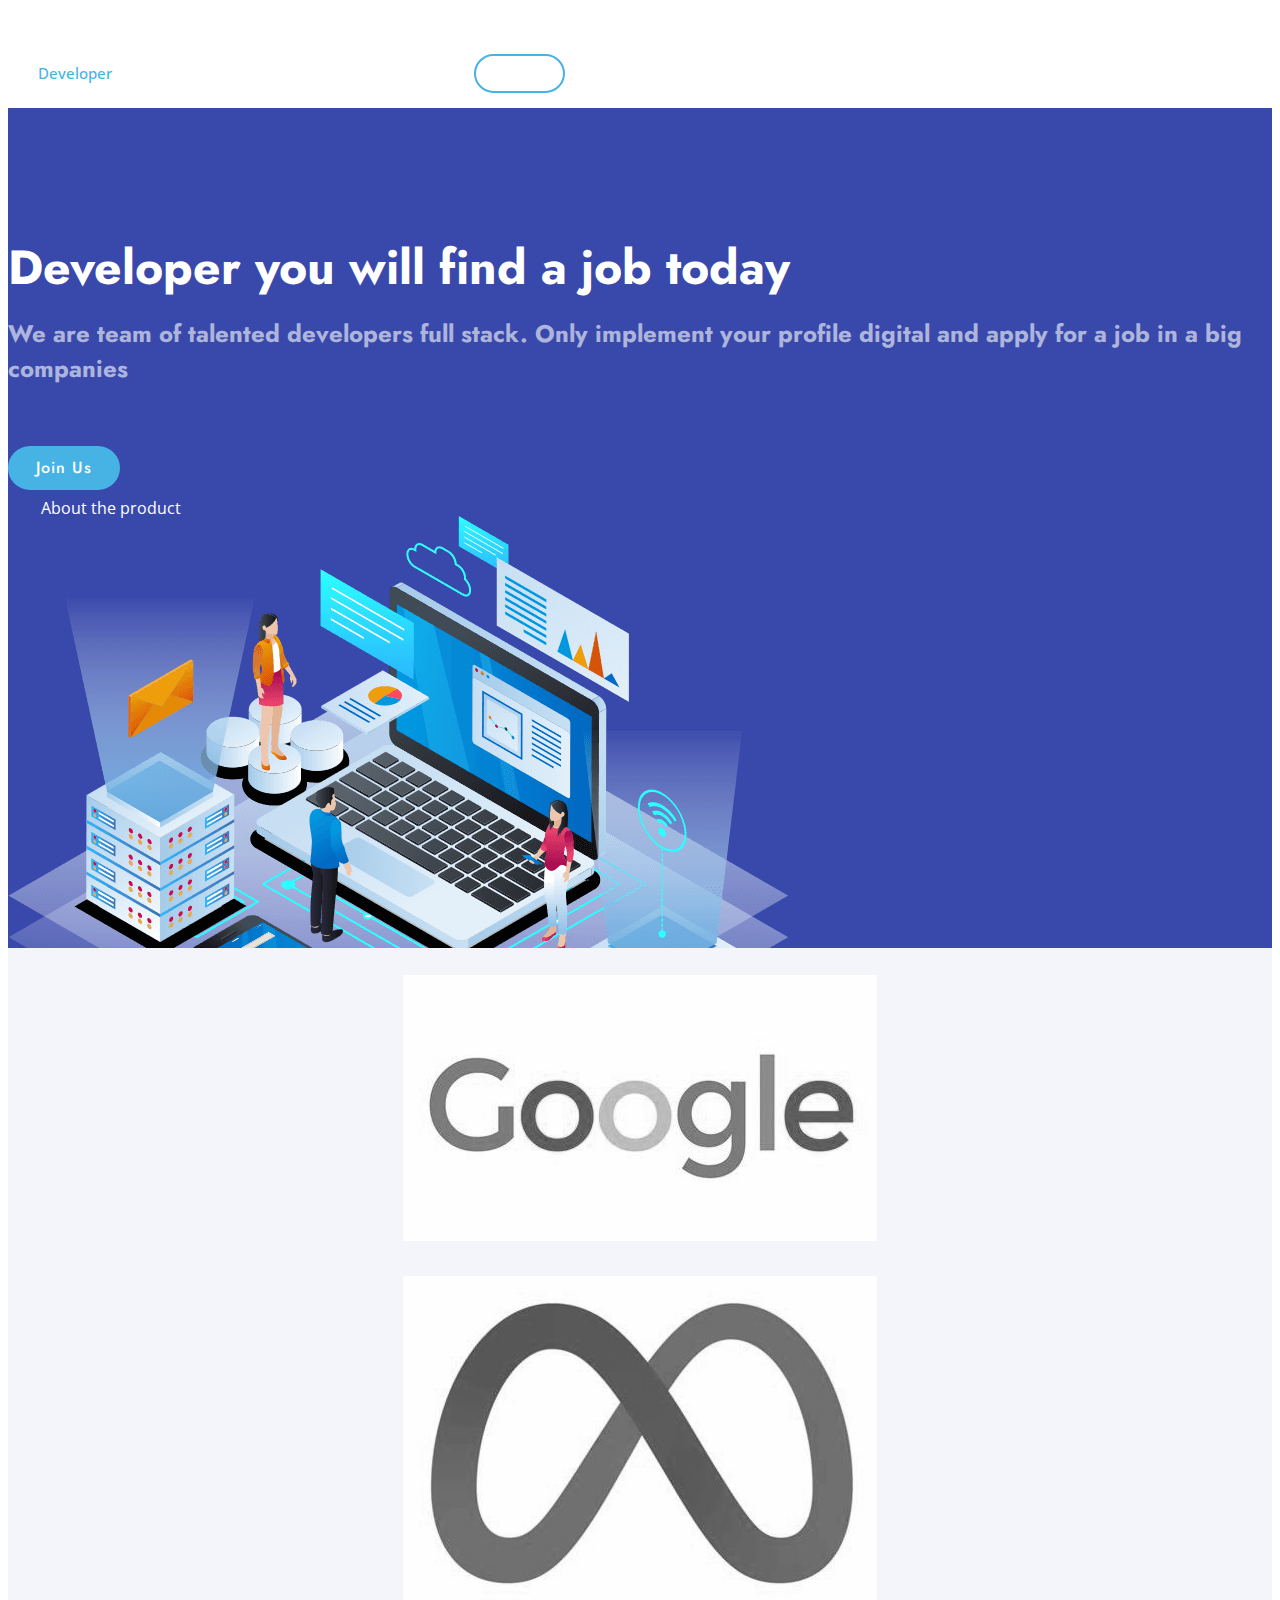
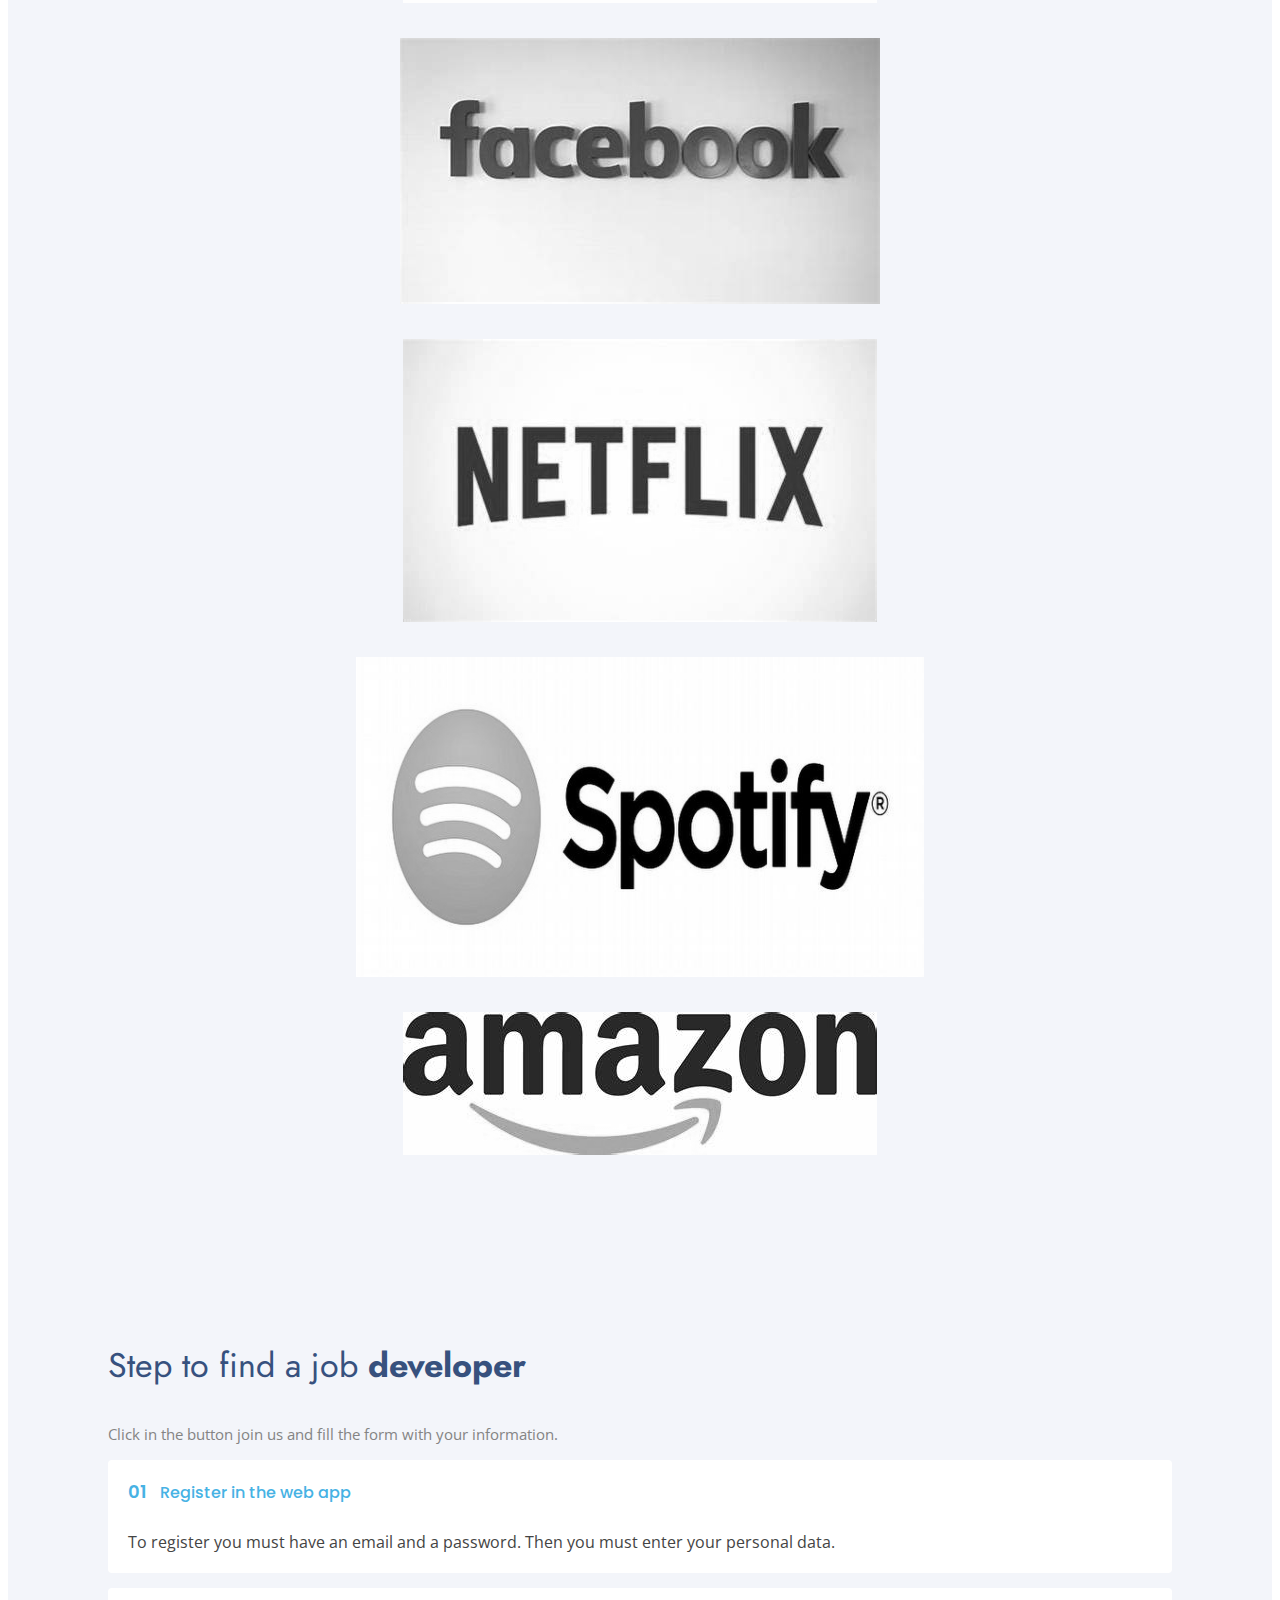
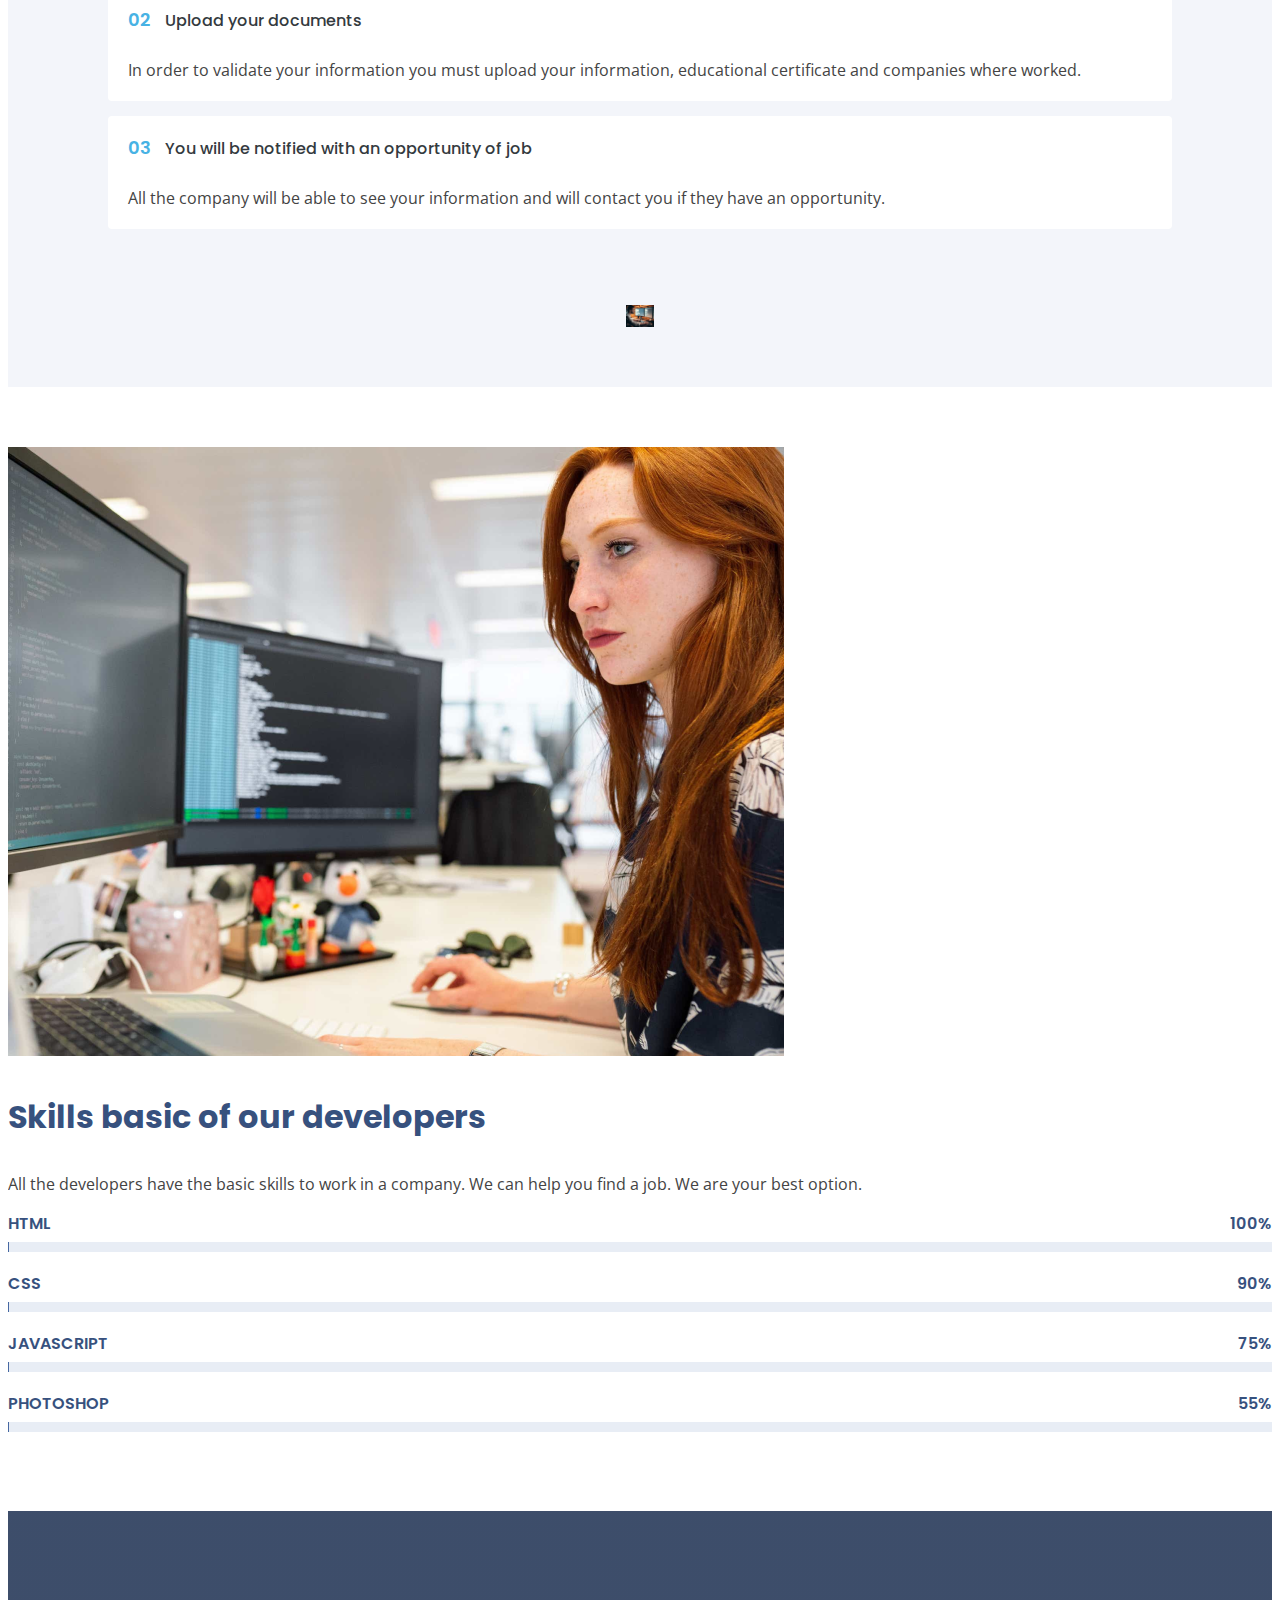
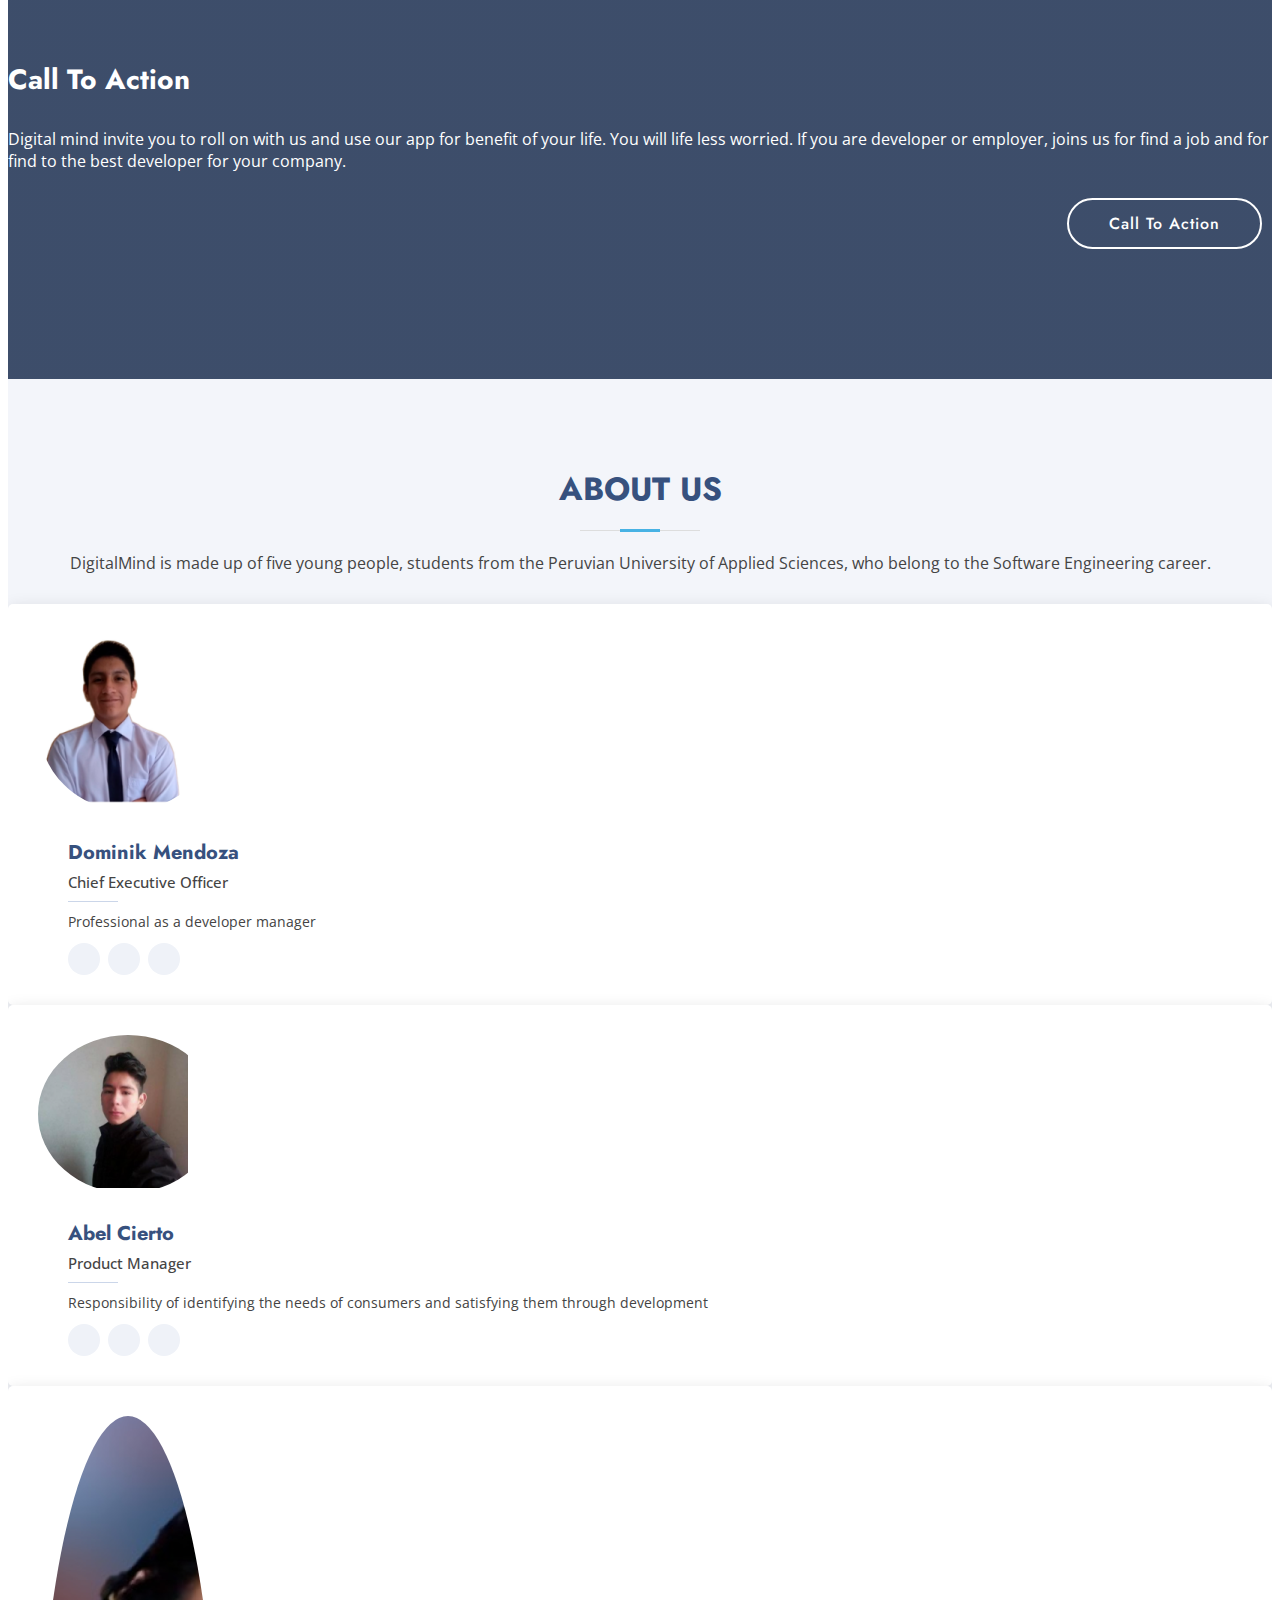
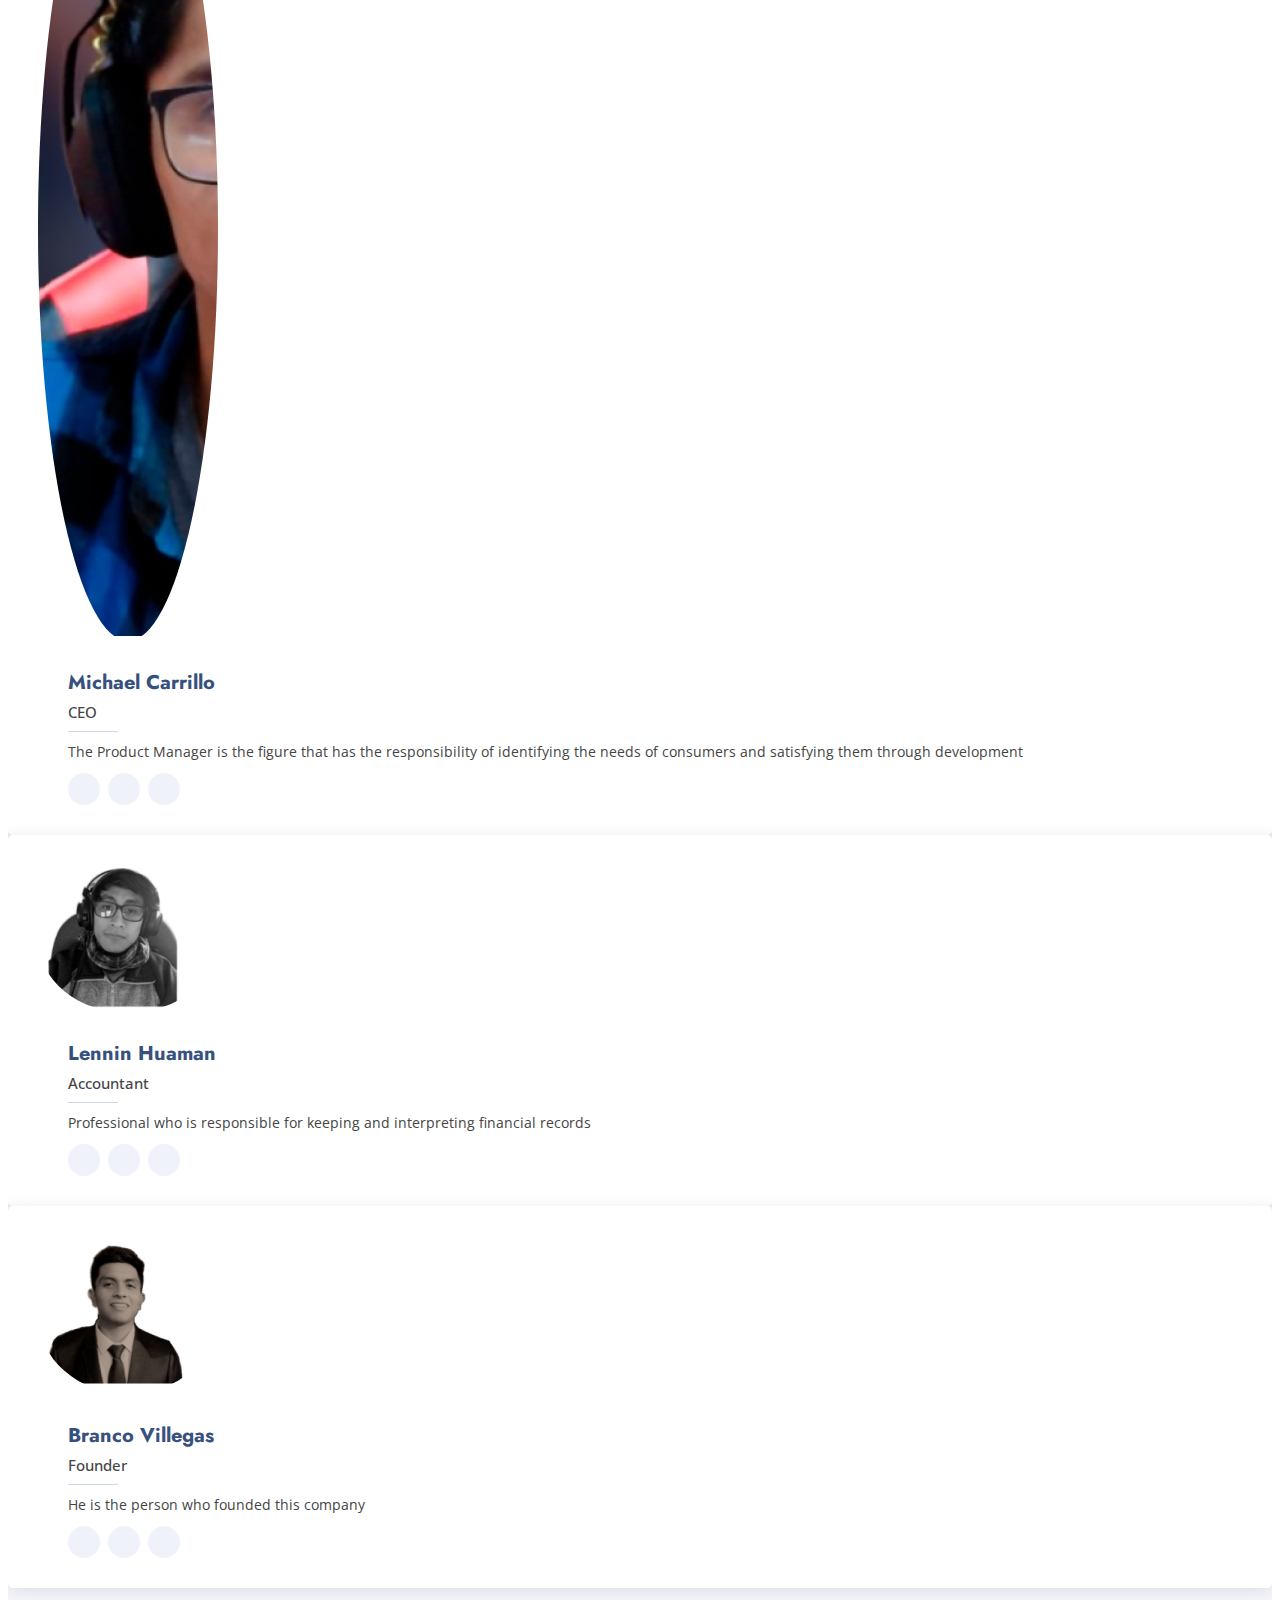
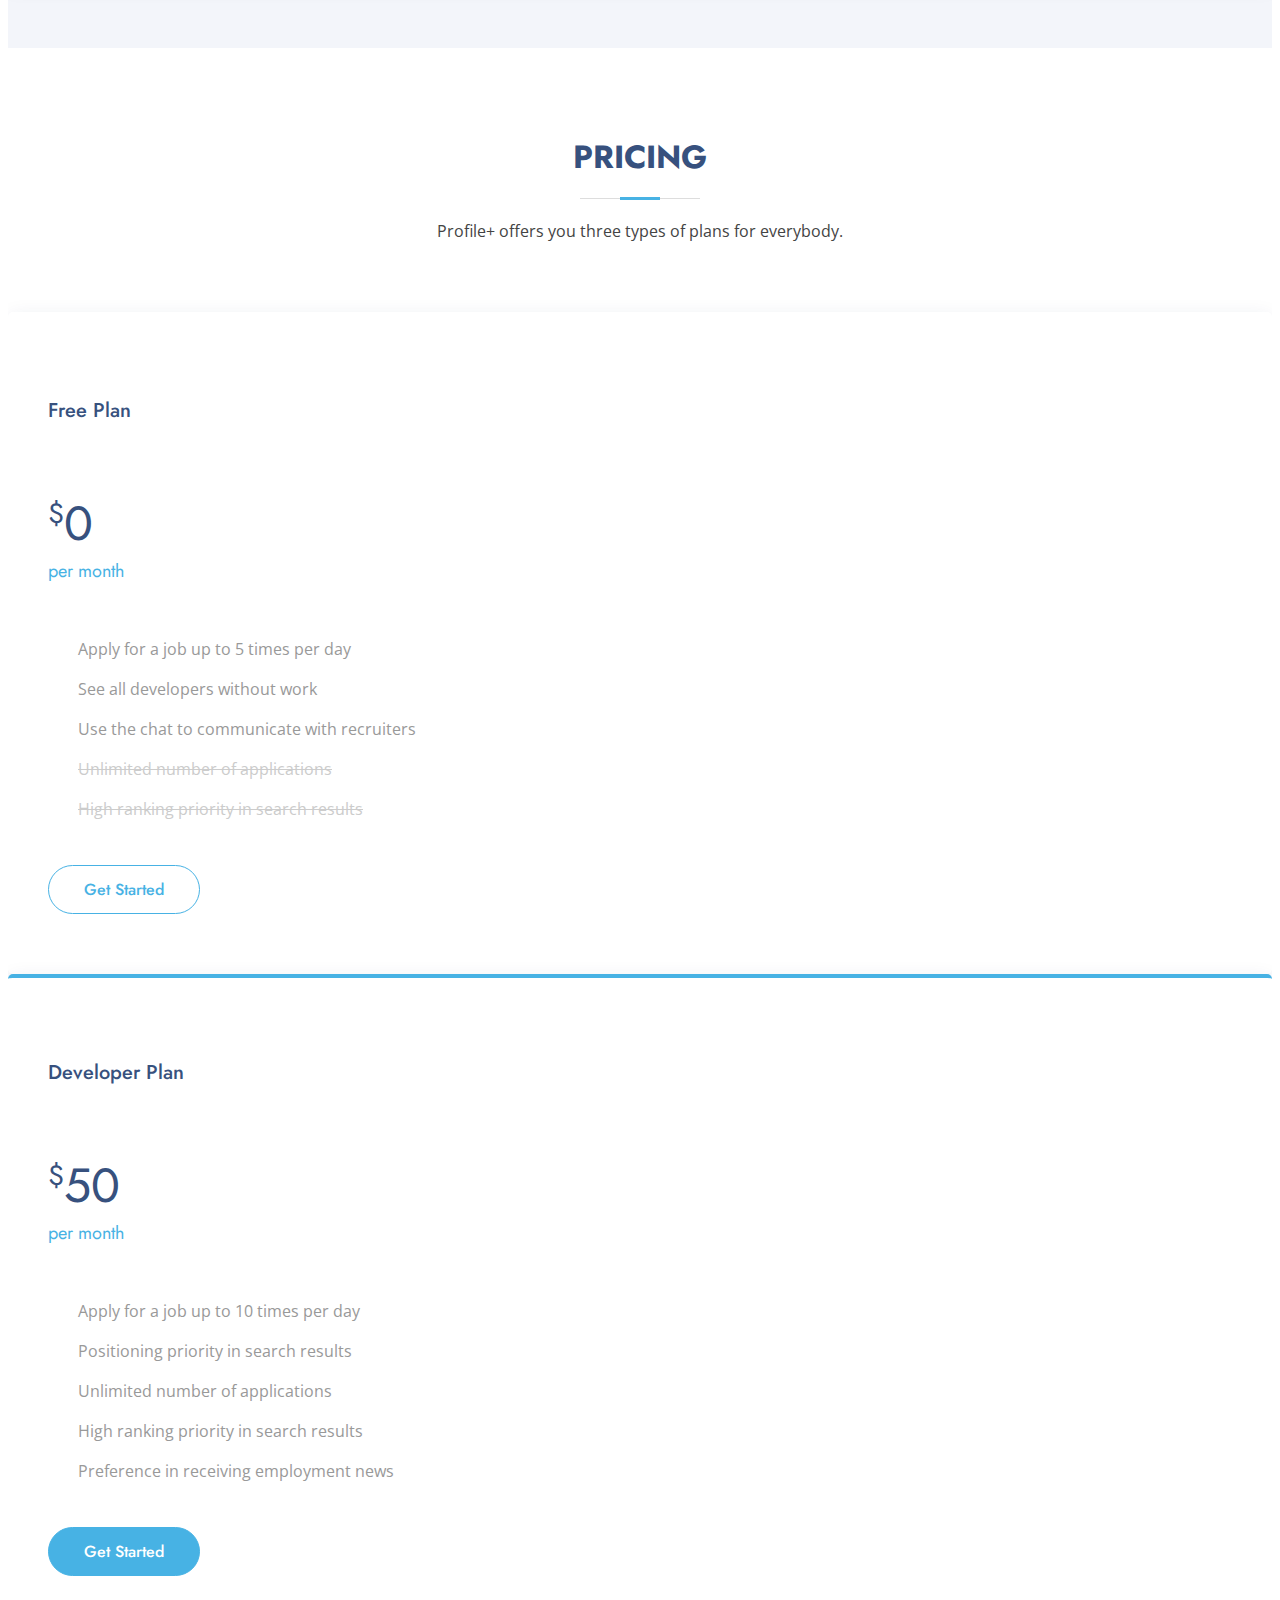
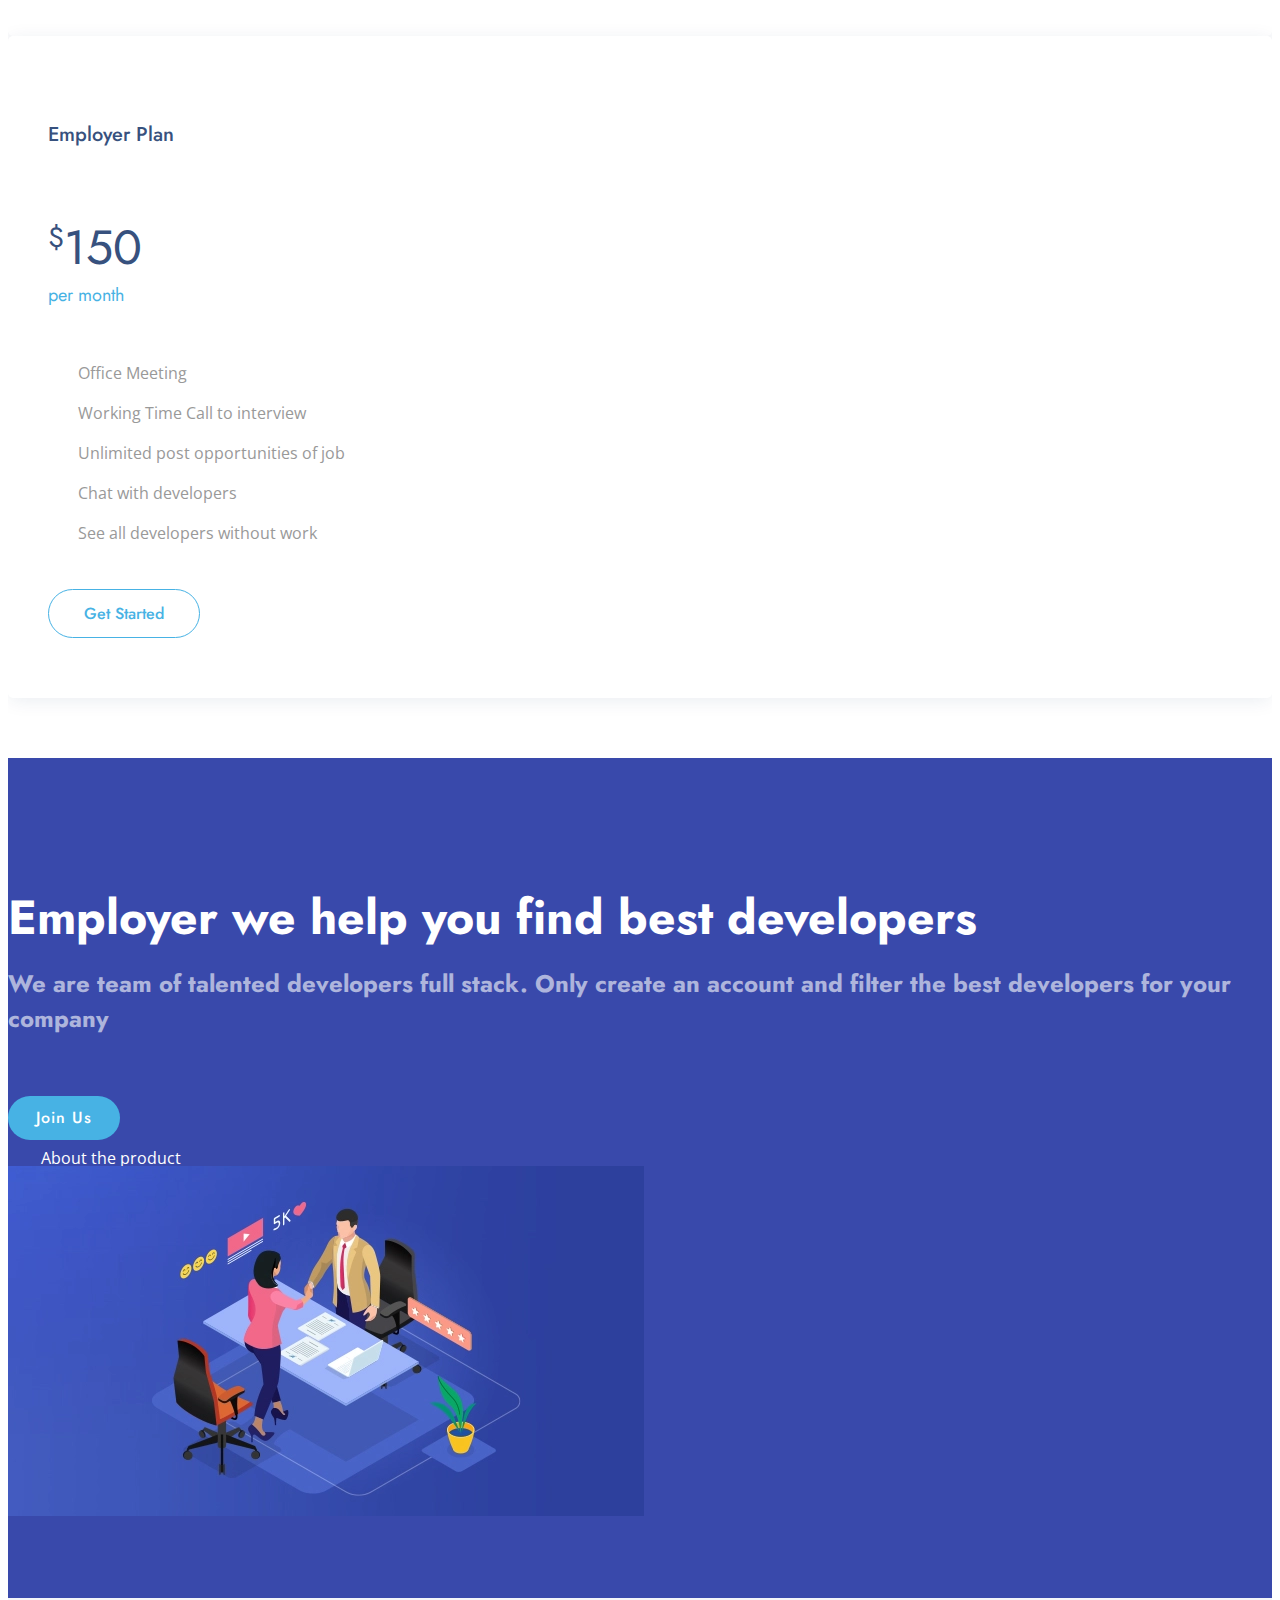
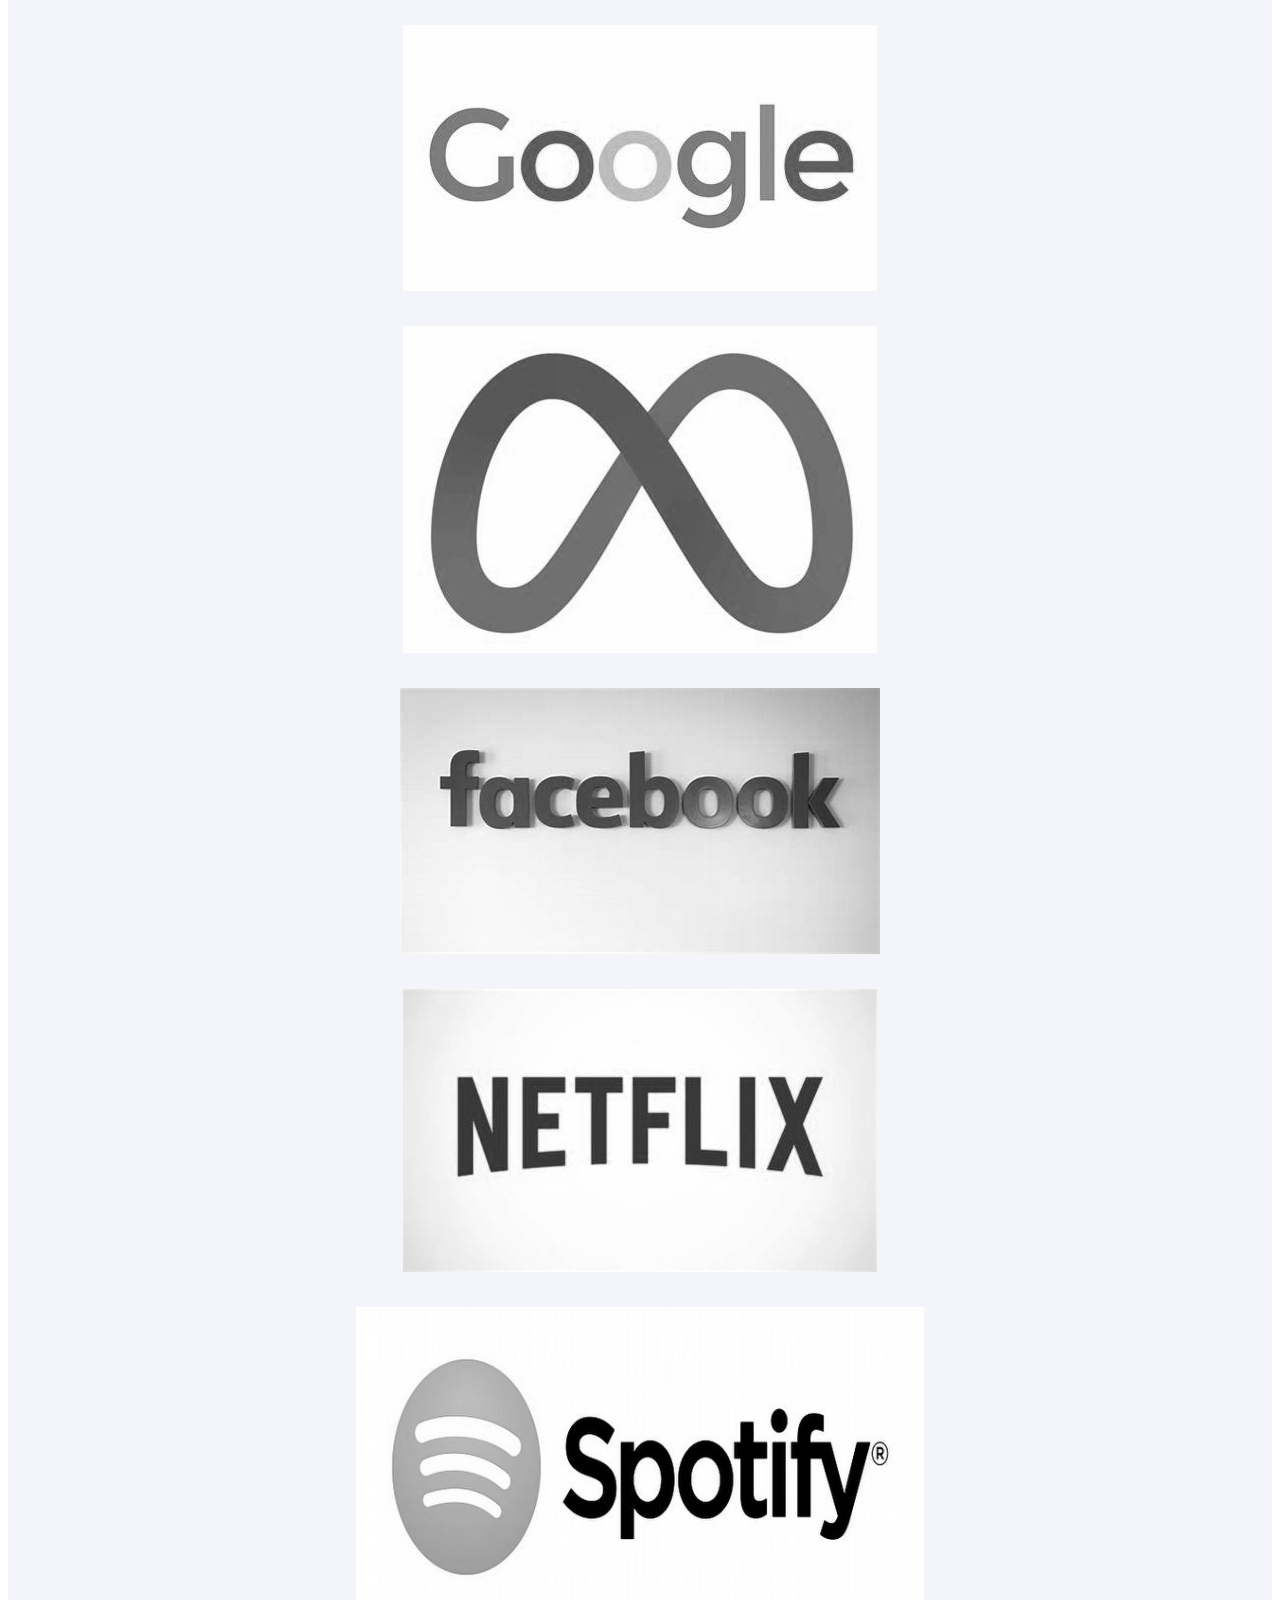
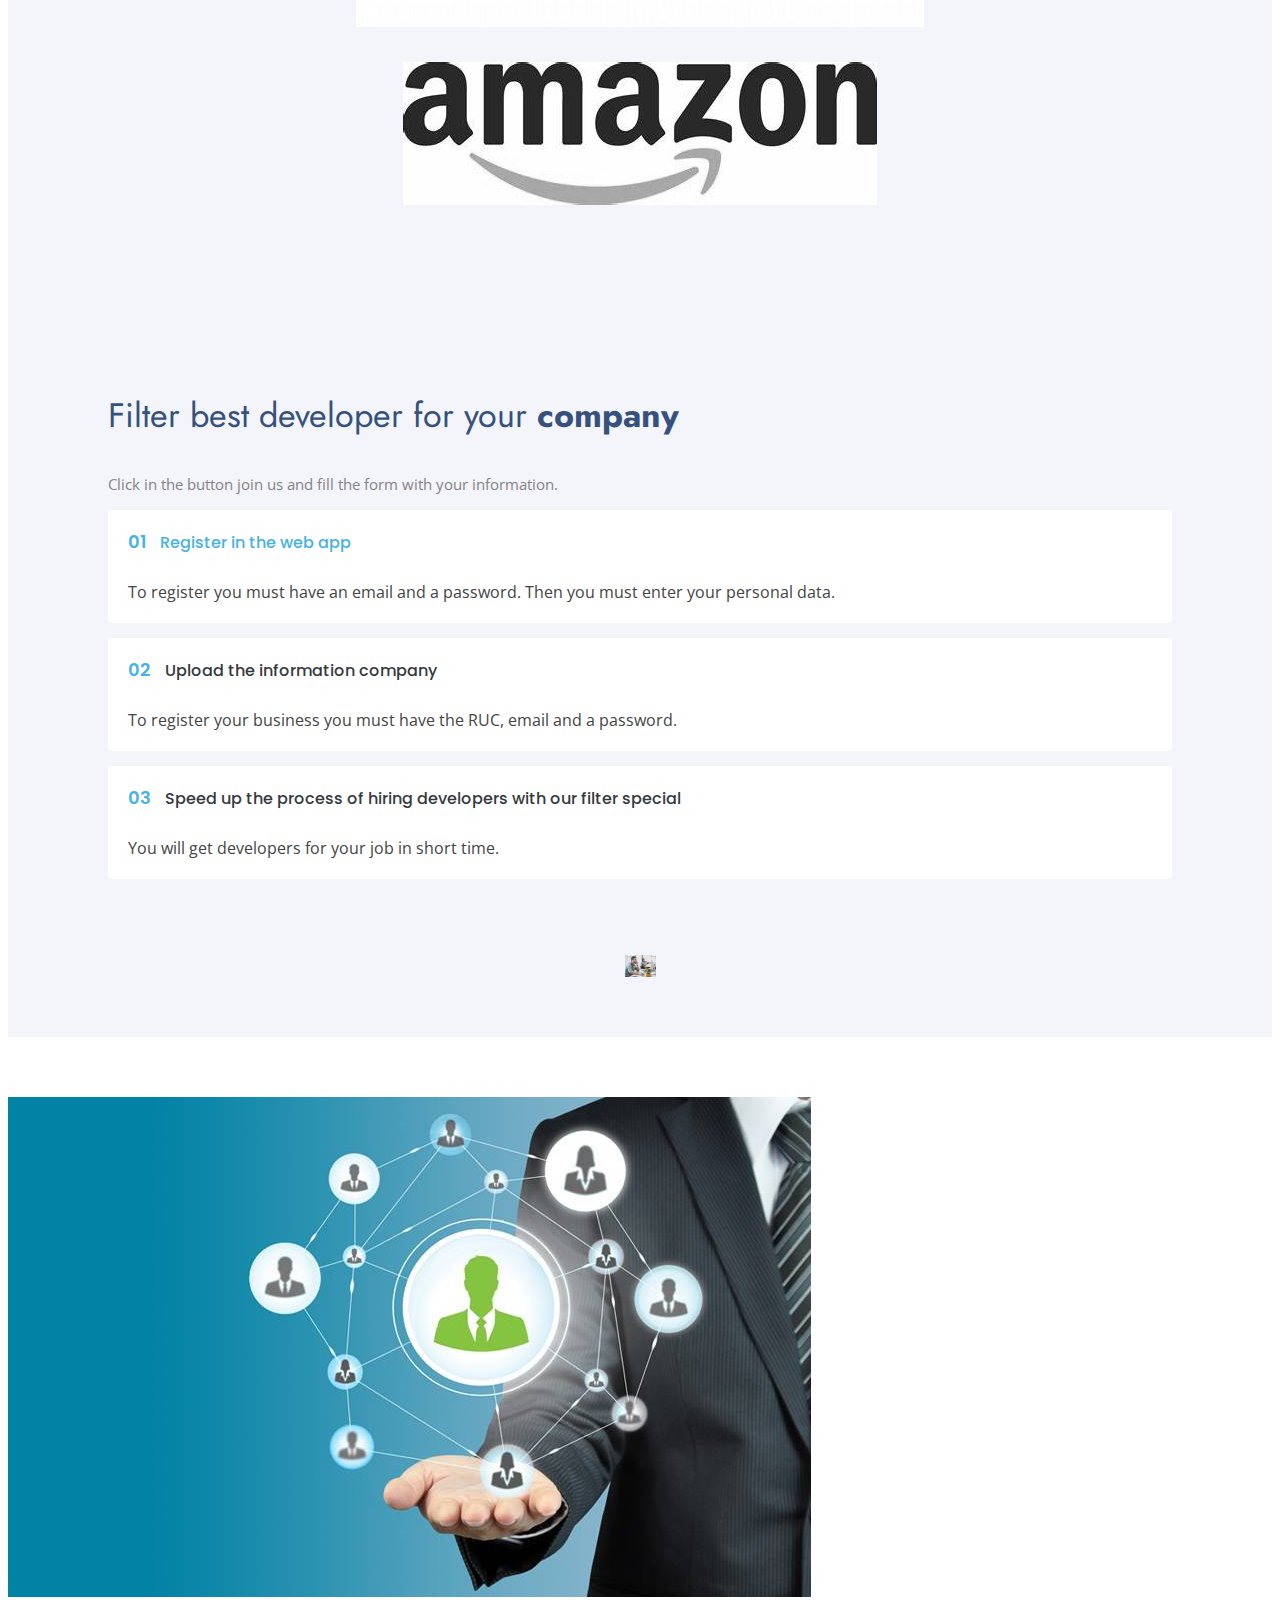
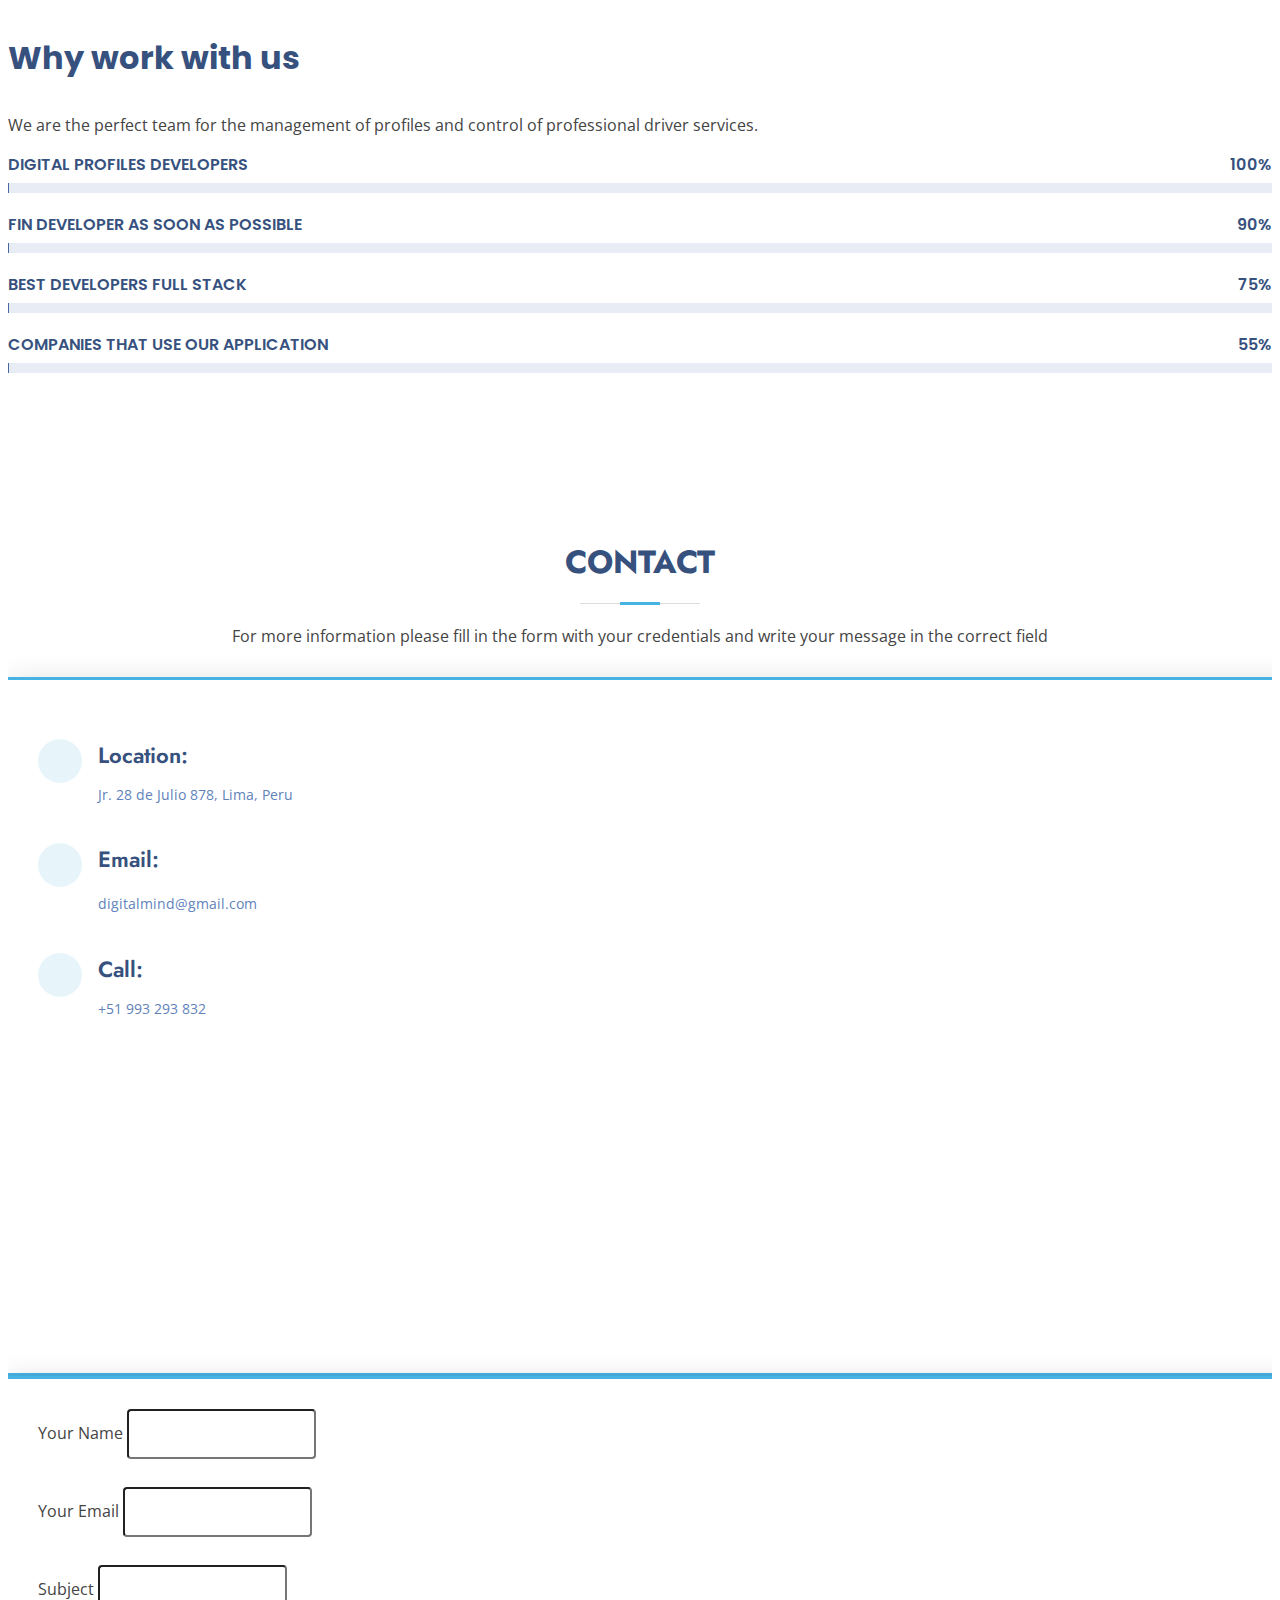
==== index.html @ 8ae46541 "Add files via upload" ====
<!DOCTYPE html>
<html lang="en">

<head>
  <meta charset="utf-8">
  <meta content="width=device-width, initial-scale=1.0" name="viewport">

  <title>Digital Mind  Landing Page</title>
  <meta content="Profile+ Landing Page official" name="description">
  <meta content="developers, architecture cloud, engineer design, junior developers, senior developers, digitalmind, upc" name="keywords">

  <!-- Favicons -->
  <link href="assets/img/profile.png" rel="icon">
  <link href="assets/img/profile.png" rel="apple-touch-icon">

  <!-- Google Fonts -->
  <link href="https://fonts.googleapis.com/css?family=Open+Sans:300,300i,400,400i,600,600i,700,700i|Jost:300,300i,400,400i,500,500i,600,600i,700,700i|Poppins:300,300i,400,400i,500,500i,600,600i,700,700i" rel="stylesheet">

  <!-- Vendor CSS Files -->
  <link href="assets/vendor/aos/aos.css" rel="stylesheet">
  <link href="assets/vendor/bootstrap/css/bootstrap.min.css" rel="stylesheet">
  <link href="assets/vendor/bootstrap-icons/bootstrap-icons.css" rel="stylesheet">
  <link href="assets/vendor/boxicons/css/boxicons.min.css" rel="stylesheet">
  <link href="assets/vendor/glightbox/css/glightbox.min.css" rel="stylesheet">
  <link href="assets/vendor/remixicon/remixicon.css" rel="stylesheet">
  <link href="assets/vendor/swiper/swiper-bundle.min.css" rel="stylesheet">

  <!-- Template Main CSS File -->
  <link href="assets/css/style.css" rel="stylesheet">

  <!-- =======================================================
  * Template Name: Arsha - v4.9.1
  * Template URL: https://bootstrapmade.com/arsha-free-bootstrap-html-template-corporate/
  * Author: BootstrapMade.com
  * License: https://bootstrapmade.com/license/
  ======================================================== -->
</head>

<body>

  <!-- ======= Header ======= -->
  <header id="header" class="fixed-top ">
    <div class="container d-flex align-items-center">

      <h1 class="logo me-auto"><a href="index.html">Profile+</a></h1>
      <!-- Uncomment below if you prefer to use an image logo -->
      <!-- <a href="index.html" class="logo me-auto"><img src="assets/img/logo.png" alt="" class="img-fluid"></a>-->

      <nav id="navbar" class="navbar">
        <ul>
          <li><a class="nav-link scrollto active" href="#hero">Developer</a></li>
          <li><a class="nav-link scrollto" href="#pricing">Pricing</a></li>
            <li><a class="nav-link   scrollto" href="#employer">Employer</a></li>
          <li><a class="nav-link scrollto" href="#team">About</a></li>
          <li><a class="nav-link scrollto" href="#contact">Contact</a></li>
          <li><a class="getstarted scrollto" href="#">Join Us</a></li>
        </ul>
        <i class="bi bi-list mobile-nav-toggle"></i>
      </nav><!-- .navbar -->

    </div>
  </header><!-- End Header -->

  <!-- ======= Hero Section ======= -->
  <section id="hero" class="d-flex align-items-center">

    <div class="container">
      <div class="row">
        <div class="col-lg-6 d-flex flex-column justify-content-center pt-4 pt-lg-0 order-2 order-lg-1" data-aos="fade-up" data-aos-delay="200">
          <h1>Developer you will find a job today</h1>
          <h2>We are team of talented developers full stack. Only implement your profile digital and apply for a job in a big companies</h2>
          <div class="d-flex justify-content-center justify-content-lg-start">
            <a href="#" class="btn-get-started scrollto">Join Us</a>
            <a href="https://www.youtube.com/watch?v=jDDaplaOz7Q" class="glightbox btn-watch-video"><i class="bi bi-play-circle"></i><span>About the product</span></a>
          </div>
        </div>
        <div class="col-lg-6 order-1 order-lg-2 hero-img" data-aos="zoom-in" data-aos-delay="200">
          <img src="assets/img/hero-img.png" class="img-fluid animated" alt="">
        </div>
      </div>
    </div>

  </section><!-- End Hero -->

  <main id="main">
    <!-- ======= Clients Section ======= -->
    <section id="clients" class="clients section-bg">
      <div class="container">

        <div class="row" data-aos="zoom-in">

          <div class="col-lg-2 col-md-4 col-6 d-flex align-items-center justify-content-center">
            <img src="assets/img/google.png" class="img-fluid" alt="Image of company Google">
          </div>

          <div class="col-lg-2 col-md-4 col-6 d-flex align-items-center justify-content-center">
            <img src="assets/img/meta.png" class="img-fluid" alt="Image of company Meta">
          </div>

          <div class="col-lg-2 col-md-4 col-6 d-flex align-items-center justify-content-center">
            <img src="assets/img/facebook.png" class="img-fluid" alt="Image of company Facebook">
          </div>

          <div class="col-lg-2 col-md-4 col-6 d-flex align-items-center justify-content-center">
            <img src="assets/img/netflix.png" class="img-fluid" alt="Image of company Netflix">
          </div>

          <div class="col-lg-2 col-md-4 col-6 d-flex align-items-center justify-content-center">
            <img src="assets/img/spotify.png" class="img-fluid" alt="Image of company Spotify">
          </div>

          <div class="col-lg-2 col-md-4 col-6 d-flex align-items-center justify-content-center">
            <img src="assets/img/amazon.png" class="img-fluid" alt="Image of company Amazon">
          </div>

        </div>

      </div>
    </section><!-- End Clients Section -->

    <!-- ======= Why Us Section ======= -->
    <section id="why-us" class="why-us section-bg">
      <div class="container-fluid" data-aos="fade-up">

        <div class="row">

          <div class="col-lg-7 d-flex flex-column justify-content-center align-items-stretch  order-2 order-lg-1">

            <div class="content">
              <h3>Step to find a job <strong>developer</strong></h3>
              <p>
                Click in the button join us and fill the form with your information.
              </p>
            </div>

            <div class="accordion-list">
              <ul>
                <li>
                  <a data-bs-toggle="collapse" class="collapse" data-bs-target="#accordion-list-1"><span>01</span> Register in the web app <i class="bx bx-chevron-down icon-show"></i><i class="bx bx-chevron-up icon-close"></i></a>
                  <div id="accordion-list-1" class="collapse show" data-bs-parent=".accordion-list">
                    <p>
                      To register you must have an email and a password. Then you must enter your personal data.
                    </p>
                  </div>
                </li>

                <li>
                  <a data-bs-toggle="collapse" data-bs-target="#accordion-list-2" class="collapsed"><span>02</span> Upload your documents <i class="bx bx-chevron-down icon-show"></i><i class="bx bx-chevron-up icon-close"></i></a>
                  <div id="accordion-list-2" class="collapse" data-bs-parent=".accordion-list">
                    <p>
                      In order to validate your information you must upload your information, educational certificate and companies where worked.
                    </p>
                  </div>
                </li>

                <li>
                  <a data-bs-toggle="collapse" data-bs-target="#accordion-list-3" class="collapsed"><span>03</span> You will be notified with an opportunity of job <i class="bx bx-chevron-down icon-show"></i><i class="bx bx-chevron-up icon-close"></i></a>
                  <div id="accordion-list-3" class="collapse" data-bs-parent=".accordion-list">
                    <p>
                      All the company will be able to see your information and will contact you if they have an opportunity.
                    </p>
                  </div>
                </li>

              </ul>
            </div>

          </div>

          <div class="col-lg-5 align-items-stretch order-1 order-lg-2 img" style='background-image: url("assets/img/dev.png");' data-aos="zoom-in" data-aos-delay="150">&nbsp;</div>
        </div>

      </div>
    </section><!-- End Why Us Section -->

    <!-- ======= Skills Section ======= -->
    <section id="skills" class="skills">
      <div class="container" data-aos="fade-up">

        <div class="row">
          <div class="col-lg-6 d-flex align-items-center" data-aos="fade-right" data-aos-delay="100">
            <img src="assets/img/header.png" class="img-fluid" alt="">
          </div>
          <div class="col-lg-6 pt-4 pt-lg-0 content" data-aos="fade-left" data-aos-delay="100">
            <h3>Skills basic of our developers</h3>
            <p class="fst-italic">
              All the developers have the basic skills to work in a company. We can help you find a job. We are your best option.
            </p>

            <div class="skills-content">

              <div class="progress">
                <span class="skill">HTML <i class="val">100%</i></span>
                <div class="progress-bar-wrap">
                  <div class="progress-bar" role="progressbar" aria-valuenow="100" aria-valuemin="0" aria-valuemax="100"></div>
                </div>
              </div>

              <div class="progress">
                <span class="skill">CSS <i class="val">90%</i></span>
                <div class="progress-bar-wrap">
                  <div class="progress-bar" role="progressbar" aria-valuenow="90" aria-valuemin="0" aria-valuemax="100"></div>
                </div>
              </div>

              <div class="progress">
                <span class="skill">JavaScript <i class="val">75%</i></span>
                <div class="progress-bar-wrap">
                  <div class="progress-bar" role="progressbar" aria-valuenow="75" aria-valuemin="0" aria-valuemax="100"></div>
                </div>
              </div>

              <div class="progress">
                <span class="skill">Photoshop <i class="val">55%</i></span>
                <div class="progress-bar-wrap">
                  <div class="progress-bar" role="progressbar" aria-valuenow="55" aria-valuemin="0" aria-valuemax="100"></div>
                </div>
              </div>

            </div>

          </div>
        </div>

      </div>
    </section><!-- End Skills Section -->

    <!-- ======= Cta Section ======= -->
    <section id="cta" class="cta">
      <div class="container" data-aos="zoom-in">

        <div class="row">
          <div class="col-lg-9 text-center text-lg-start">
            <h3>Call To Action</h3>
            <p> Digital mind invite you to roll on with us and use our app for benefit of your life. You will life less worried. If you are developer or employer, joins us for find a job and for find to the best developer for your company.</p>
          </div>
          <div class="col-lg-3 cta-btn-container text-center">
            <a class="cta-btn align-middle" href="#">Call To Action</a>
          </div>
        </div>

      </div>
    </section><!-- End Cta Section -->

    <!-- ======= Team Section ======= -->
    <section id="team" class="team section-bg">
      <div class="container" data-aos="fade-up">

        <div class="section-title">
          <h2>ABOUT US</h2>
          <p>DigitalMind is made up of five young people, students from the Peruvian University of Applied Sciences, who belong to the Software Engineering career.</p>
        </div>

        <div class="row">

          <div class="col-lg-6">
            <div class="member d-flex align-items-start" data-aos="zoom-in" data-aos-delay="100">
              <div class="pic"><img src="assets/img/DominikMendoza.png" class="img-fluid" alt="Member Dominik of the company"></div>
              <div class="member-info">
                <h4>Dominik Mendoza</h4>
                <span>Chief Executive Officer</span>
                <p>Professional as a developer manager</p>
                <div class="social">
                  <a href=""><i class="ri-facebook-fill"></i></a>
                  <a href=""><i class="ri-instagram-fill"></i></a>
                  <a href=""> <i class="ri-linkedin-box-fill"></i> </a>
                </div>
              </div>
            </div>
          </div>

          <div class="col-lg-6 mt-4 mt-lg-0">
            <div class="member d-flex align-items-start" data-aos="zoom-in" data-aos-delay="200">
              <div class="pic"><img src="assets/img/AbelCierto.png" class="img-fluid" alt="Member Abel of the company"></div>
              <div class="member-info">
                <h4>Abel Cierto</h4>
                <span>Product Manager</span>
                <p>Responsibility of identifying the needs of consumers and satisfying them through development</p>
                <div class="social">
                  <a href=""><i class="ri-facebook-fill"></i></a>
                  <a href=""><i class="ri-instagram-fill"></i></a>
                  <a href=""> <i class="ri-linkedin-box-fill"></i> </a>
                </div>
              </div>
            </div>
          </div>

          <div class="col-lg-6 mt-4">
            <div class="member d-flex align-items-start" data-aos="zoom-in" data-aos-delay="300">
              <div class="pic"><img src="assets/img/MichaelCarrillo.png" class="img-fluid" alt="Member Michael of the company"></div>
              <div class="member-info">
                <h4>Michael Carrillo</h4>
                <span>CEO</span>
                <p>The Product Manager is the figure that has the responsibility of identifying the needs of consumers and satisfying them through development</p>
                <div class="social">
                  <a href=""><i class="ri-facebook-fill"></i></a>
                  <a href=""><i class="ri-instagram-fill"></i></a>
                  <a href=""> <i class="ri-linkedin-box-fill"></i> </a>
                </div>
              </div>
            </div>
          </div>

          <div class="col-lg-6 mt-4">
            <div class="member d-flex align-items-start" data-aos="zoom-in" data-aos-delay="400">
              <div class="pic"><img src="assets/img/LenninHuaman.png" class="img-fluid" alt="Member Lennin of the company"></div>
              <div class="member-info">
                <h4>Lennin Huaman</h4>
                <span>Accountant</span>
                <p>Professional who is responsible for keeping and interpreting financial records</p>
                <div class="social">
                  <a href=""><i class="ri-facebook-fill"></i></a>
                  <a href=""><i class="ri-instagram-fill"></i></a>
                  <a href=""> <i class="ri-linkedin-box-fill"></i> </a>
                </div>
              </div>
            </div>
          </div>

          <div class="col-lg-6 mt-4">
            <div class="member d-flex align-items-start" data-aos="zoom-in" data-aos-delay="400">
              <div class="pic"><img src="assets/img/BrancoVillegas.png" class="img-fluid" alt=""></div>
              <div class="member-info">
                <h4>Branco Villegas</h4>
                <span>Founder</span>
                <p>He is the person who founded this company</p>
                <div class="social">
                  <a href="https://www.facebook.com/branco.villegasperalta.7/"><i class="ri-facebook-fill"></i></a>
                  <a href="https://www.instagram.com/branco.villegas/" target="_blank"><i class="ri-instagram-fill"></i></a>
                  <a href="https://www.linkedin.com/in/branco-alberto-villegas-peralta-9b4195242/" target="_blank"> <i class="ri-linkedin-box-fill"></i> </a>
                </div>
              </div>
            </div>
          </div>
        </div>
      </div>
    </section><!-- End Team Section -->

    <!-- ======= Pricing Section ======= -->
    <section id="pricing" class="pricing">
      <div class="container" data-aos="fade-up">

        <div class="section-title">
          <h2>Pricing</h2>
          <p>Profile+ offers you three types of plans for everybody.</p>
        </div>

        <div class="row">

          <div class="col-lg-4" data-aos="fade-up" data-aos-delay="100">
            <div class="box">
              <h3>Free Plan</h3>
              <h4><sup>$</sup>0<span>per month</span></h4>
              <ul>
                <li><i class="bx bx-check"></i> Apply for a job up to 5 times per day</li>
                <li><i class="bx bx-check"></i> See all developers without work</li>
                <li><i class="bx bx-check"></i> Use the chat to communicate with recruiters</li>
                <li class="na"><i class="bx bx-x"></i> <span>Unlimited number of applications</span></li>
                <li class="na"><i class="bx bx-x"></i> <span>High ranking priority in search results</span></li>
              </ul>
              <a href="#" class="buy-btn">Get Started</a>
            </div>
          </div>

          <div class="col-lg-4 mt-4 mt-lg-0" data-aos="fade-up" data-aos-delay="200">
            <div class="box featured">
              <h3>Developer Plan</h3>
              <h4><sup>$</sup>50<span>per month</span></h4>
              <ul>
                <li><i class="bx bx-check"></i> Apply for a job up to 10 times per day</li>
                <li><i class="bx bx-check"></i> Positioning priority in search results</li>
                <li><i class="bx bx-check"></i> Unlimited number of applications</li>
                <li><i class="bx bx-check"></i> High ranking priority in search results</li>
                <li><i class="bx bx-check"></i> Preference in receiving employment news</li>
              </ul>
              <a href="#" class="buy-btn">Get Started</a>
            </div>
          </div>

          <div class="col-lg-4 mt-4 mt-lg-0" data-aos="fade-up" data-aos-delay="300">
            <div class="box">
              <h3>Employer Plan</h3>
              <h4><sup>$</sup>150<span>per month</span></h4>
              <ul>
                <li><i class="bx bx-check"></i> Office Meeting</li>
                <li><i class="bx bx-check"></i> Working Time Call to interview</li>
                <li><i class="bx bx-check"></i> Unlimited post opportunities of job</li>
                <li><i class="bx bx-check"></i> Chat with developers</li>
                <li><i class="bx bx-check"></i> See all developers without work</li>
              </ul>
              <a href="#" class="buy-btn">Get Started</a>
            </div>
          </div>

        </div>

      </div>
    </section><!-- End Pricing Section -->

    <!-- ======= Employer Section ======= -->
    <section id="employer" class="d-flex align-items-center">

      <div class="container">
        <div class="row">
          <div class="col-lg-6 d-flex flex-column justify-content-center pt-4 pt-lg-0 order-2 order-lg-1" data-aos="fade-up" data-aos-delay="200">
            <h1>Employer we help you find best developers</h1>
            <h2>We are team of talented developers full stack. Only create an account and filter the best developers for your company</h2>
            <div class="d-flex justify-content-center justify-content-lg-start">
              <a href="#" class="btn-get-started scrollto">Join Us</a>
              <a href="https://www.youtube.com/watch?v=jDDaplaOz7Q" class="glightbox btn-watch-video"><i class="bi bi-play-circle"></i><span>About the product</span></a>
            </div>
          </div>
          <div class="col-lg-6 order-1 order-lg-2 hero-img" data-aos="zoom-in" data-aos-delay="200">
            <img src="assets/img/employer.png" class="img-fluid animated" alt="Image of the recruiter">
          </div>
        </div>
      </div>

    </section><!-- End Employer -->
    <!-- ======= Clients Section ======= -->
      <section id="employer-clients" class="clients section-bg">
        <div class="container">

          <div class="row" data-aos="zoom-in">

            <div class="col-lg-2 col-md-4 col-6 d-flex align-items-center justify-content-center">
              <img src="assets/img/google.png" class="img-fluid" alt="Image of company Google">
            </div>

            <div class="col-lg-2 col-md-4 col-6 d-flex align-items-center justify-content-center">
              <img src="assets/img/meta.png" class="img-fluid" alt="Image of company Meta">
            </div>

            <div class="col-lg-2 col-md-4 col-6 d-flex align-items-center justify-content-center">
              <img src="assets/img/facebook.png" class="img-fluid" alt="Image of company Facebook">
            </div>

            <div class="col-lg-2 col-md-4 col-6 d-flex align-items-center justify-content-center">
              <img src="assets/img/netflix.png" class="img-fluid" alt="Image of company Netflix">
            </div>

            <div class="col-lg-2 col-md-4 col-6 d-flex align-items-center justify-content-center">
              <img src="assets/img/spotify.png" class="img-fluid" alt="Image of company Spotify">
            </div>

            <div class="col-lg-2 col-md-4 col-6 d-flex align-items-center justify-content-center">
              <img src="assets/img/amazon.png" class="img-fluid" alt="Image of company Amazon">
            </div>

          </div>

        </div>
      </section><!-- End Clients Section -->

      <!-- ======= Why Us Section employer======= -->
      <section id="why-us-employer" class="why-us section-bg">
        <div class="container-fluid" data-aos="fade-up">

          <div class="row">

            <div class="col-lg-7 d-flex flex-column justify-content-center align-items-stretch  order-2 order-lg-1">

              <div class="content">
                <h3>Filter best developer for your <strong>company</strong></h3>
                <p>
                  Click in the button join us and fill the form with your information.
                </p>
              </div>

              <div class="accordion-list">
                <ul>
                  <li>
                    <a data-bs-toggle="collapse" class="collapse" data-bs-target="#accordion-list-1"><span>01</span> Register in the web app <i class="bx bx-chevron-down icon-show"></i><i class="bx bx-chevron-up icon-close"></i></a>
                    <div id="accordion-list-1" class="collapse show" data-bs-parent=".accordion-list">
                      <p>
                        To register you must have an email and a password. Then you must enter your personal data.
                      </p>
                    </div>
                  </li>

                  <li>
                    <a data-bs-toggle="collapse" data-bs-target="#accordion-list-2" class="collapsed"><span>02</span> Upload the information company <i class="bx bx-chevron-down icon-show"></i><i class="bx bx-chevron-up icon-close"></i></a>
                    <div id="accordion-list-2" class="collapse" data-bs-parent=".accordion-list">
                      <p>
                        To register your business you must have the RUC, email and a password.
                      </p>
                    </div>
                  </li>

                  <li>
                    <a data-bs-toggle="collapse" data-bs-target="#accordion-list-3" class="collapsed"><span>03</span> Speed up the process of hiring developers with our filter special<i class="bx bx-chevron-down icon-show"></i><i class="bx bx-chevron-up icon-close"></i></a>
                    <div id="accordion-list-3" class="collapse" data-bs-parent=".accordion-list">
                      <p>
                        You will get developers for your job in short time.
                      </p>
                    </div>
                  </li>

                </ul>
              </div>

            </div>

            <div class="col-lg-5 align-items-stretch order-1 order-lg-2 img" style='background-image: url("assets/img/company.png");' data-aos="zoom-in" data-aos-delay="150">&nbsp;</div>
          </div>

        </div>
      </section><!-- End Why Us Section -->

      <!-- ======= Benefits Section ======= -->
      <section id="benefits-employer" class="skills">
        <div class="container" data-aos="fade-up">

          <div class="row">
            <div class="col-lg-6 d-flex align-items-center" data-aos="fade-right" data-aos-delay="100">
              <img src="assets/img/benefits.png" class="img-fluid" alt="image of filter de">
            </div>
            <div class="col-lg-6 pt-4 pt-lg-0 content" data-aos="fade-left" data-aos-delay="100">
              <h3>Why work with us</h3>
              <p class="fst-italic">
                We are the perfect team for the management of profiles and control of professional driver services.
              </p>

              <div class="skills-content">

                <div class="progress">
                  <span class="skill">Digital Profiles Developers <i class="val">100%</i></span>
                  <div class="progress-bar-wrap">
                    <div class="progress-bar" role="progressbar" aria-valuenow="100" aria-valuemin="0" aria-valuemax="100"></div>
                  </div>
                </div>

                <div class="progress">
                    <span class="skill">Fin developer as soon as possible<i class="val">90%</i></span>
                  <div class="progress-bar-wrap">
                    <div class="progress-bar" role="progressbar" aria-valuenow="90" aria-valuemin="0" aria-valuemax="100"></div>
                  </div>
                </div>

                <div class="progress">
                  <span class="skill">Best developers full stack<i class="val">75%</i></span>
                  <div class="progress-bar-wrap">
                    <div class="progress-bar" role="progressbar" aria-valuenow="75" aria-valuemin="0" aria-valuemax="100"></div>
                  </div>
                </div>

                <div class="progress">
                  <span class="skill">Companies that use our application<i class="val">55%</i></span>
                  <div class="progress-bar-wrap">
                    <div class="progress-bar" role="progressbar" aria-valuenow="55" aria-valuemin="0" aria-valuemax="100"></div>
                  </div>
                </div>

              </div>

            </div>
          </div>

        </div>
      </section><!-- End Skills Section -->

    <!-- ======= Contact Section ======= -->
    <section id="contact" class="contact">
      <div class="container" data-aos="fade-up">

        <div class="section-title">
          <h2>Contact</h2>
          <p>For more information please fill in the form with your credentials and write your message in the correct field</p>
        </div>

        <div class="row">

          <div class="col-lg-5 d-flex align-items-stretch">
            <div class="info">
              <div class="address">
                <i class="bi bi-geo-alt"></i>
                <h4>Location:</h4>
                <p>Jr. 28 de Julio 878, Lima, Peru </p>
              </div>

              <div class="email">
                <i class="bi bi-envelope"></i>
                <h4>Email:</h4>
                <p>digitalmind@gmail.com</p>
              </div>

              <div class="phone">
                <i class="bi bi-phone"></i>
                <h4>Call:</h4>
                <p>+51 993 293 832</p>
              </div>

              <iframe src="https://www.google.com/maps/embed?pb=!1m14!1m8!1m3!1d12097.433213460943!2d-74.0062269!3d40.7101282!3m2!1i1024!2i768!4f13.1!3m3!1m2!1s0x0%3A0xb89d1fe6bc499443!2sDowntown+Conference+Center!5e0!3m2!1smk!2sbg!4v1539943755621" frameborder="0" style="border:0; width: 100%; height: 290px;" allowfullscreen></iframe>
            </div>

          </div>

          <div class="col-lg-7 mt-5 mt-lg-0 d-flex align-items-stretch">
            <form action="" method="post" role="form" class="php-email-form">
              <div class="row">
                <div class="form-group col-md-6">
                  <label for="name">Your Name</label>
                  <input type="text" name="name" class="form-control" id="name" required>
                </div>
                <div class="form-group col-md-6">
                  <label for="name">Your Email</label>
                  <input type="email" class="form-control" name="email" id="email" required>
                </div>
              </div>
              <div class="form-group">
                <label for="name">Subject</label>
                <input type="text" class="form-control" name="subject" id="subject" required>
              </div>
              <div class="form-group">
                <label for="name">Message</label>
                <textarea class="form-control" name="message" rows="10" required></textarea>
              </div>
              <div class="my-3">
                <div class="loading">Loading</div>
                <div class="error-message"></div>
                <div class="sent-message">Your message has been sent. Thank you!</div>
              </div>
              <div class="text-center"><button type="submit">Send Message</button></div>
            </form>
          </div>

        </div>

      </div>
    </section><!-- End Contact Section -->

  </main><!-- End #main -->

  <!-- ======= Footer ======= -->
  <footer id="footer">

    <div class="footer-top">
      <div class="container">
        <div class="row">

          <div class="col-lg-4 col-md-4  footer-contact">
            <h3>Profile+</h3>
            <p>
              Jr. 28 de Julio 878<br>
              Lima, 1260 Miraflores<br>
              Peru <br><br>
              <strong>Phone:</strong> +51 993 293 832<br>
              <strong>Email:</strong> digitalmind@gmail.com<br>
            </p>
          </div>

          <div class="col-lg-4 col-md-4 footer-links">
            <h4>Navigation</h4>
            <ul>
              <li><i class="bx bx-chevron-right"></i> <a href="#hero">Developer</a></li>
              <li><i class="bx bx-chevron-right"></i> <a href="#pricing">Pricing</a></li>
              <li><i class="bx bx-chevron-right"></i> <a href="#employer">Employer</a></li>
              <li><i class="bx bx-chevron-right"></i> <a href="#">Terms of service</a></li>
              <li><i class="bx bx-chevron-right"></i> <a href="#">Privacy policy</a></li>
            </ul>
          </div>

          <div class="col-lg-4 col-md-4 footer-links">
            <h4>Our Social Networks</h4>
            <p>You can make comments of our services in networks for DigitalMind</p>
            <div class="social-links mt-3">
              <a href="#" class="twitter"><i class="bx bxl-twitter"></i></a>
              <a href="#" class="facebook"><i class="bx bxl-facebook"></i></a>
              <a href="#" class="instagram"><i class="bx bxl-instagram"></i></a>
              <a href="#" class="google-plus"><i class="bx bxl-skype"></i></a>
              <a href="#" class="linkedin"><i class="bx bxl-linkedin"></i></a>
            </div>
          </div>

        </div>
      </div>
    </div>

    <div class="container footer-bottom clearfix">
      <div class="copyright">
        &copy; Copyright <strong><span>Profile+</span></strong>. All Rights Reserved
      </div>
      <div class="credits">
        <!-- All the links in the footer should remain intact. -->
        <!-- You can delete the links only if you purchased the pro version. -->
        <!-- Licensing information: https://bootstrapmade.com/license/ -->
        <!-- Purchase the pro version with working PHP/AJAX contact form: https://bootstrapmade.com/arsha-free-bootstrap-html-template-corporate/ -->
        Designed by <a href="https://bootstrapmade.com/">DigitalMindMade</a>
      </div>
    </div>
  </footer><!-- End Footer -->

  <div id="preloader"></div>
  <a href="#" class="back-to-top d-flex align-items-center justify-content-center"><i class="bi bi-arrow-up-short"></i></a>

  <!-- Vendor JS Files -->
  <script src="assets/vendor/aos/aos.js"></script>
  <script src="assets/vendor/bootstrap/js/bootstrap.bundle.min.js"></script>
  <script src="assets/vendor/glightbox/js/glightbox.min.js"></script>
  <script src="assets/vendor/isotope-layout/isotope.pkgd.min.js"></script>
  <script src="assets/vendor/swiper/swiper-bundle.min.js"></script>
  <script src="assets/vendor/waypoints/noframework.waypoints.js"></script>
  <script src="assets/vendor/php-email-form/validate.js"></script>

  <!-- Template Main JS File -->
  <script src="assets/js/main.js"></script>

</body>

</html>
---- assets/css/style.css ----
/*General*/
body {
  font-family: "Open Sans", sans-serif;
  color: #444444;
}

a {
  color: #47b2e4;
  text-decoration: none;
}

a:hover {
  color: #73c5eb;
  text-decoration: none;
}

h1,
h2,
h3,
h4,
h5,
h6 {
  font-family: "Jost", sans-serif;
}

/*Preloader*/
#preloader {
  position: fixed;
  top: 0;
  left: 0;
  right: 0;
  bottom: 0;
  z-index: 9999;
  overflow: hidden;
  background: #37517e;
}

#preloader:before {
  content: "";
  position: fixed;
  top: calc(50% - 30px);
  left: calc(50% - 30px);
  border: 6px solid #37517e;
  border-top-color: #fff;
  border-bottom-color: #fff;
  border-radius: 50%;
  width: 60px;
  height: 60px;
  -webkit-animation: animate-preloader 1s linear infinite;
  animation: animate-preloader 1s linear infinite;
}

@-webkit-keyframes animate-preloader {
  0% {
    transform: rotate(0deg);
  }

  100% {
    transform: rotate(360deg);
  }
}

@keyframes animate-preloader {
  0% {
    transform: rotate(0deg);
  }

  100% {
    transform: rotate(360deg);
  }
}

/*Back to top button*/
.back-to-top {
  position: fixed;
  visibility: hidden;
  opacity: 0;
  right: 15px;
  bottom: 15px;
  z-index: 996;
  background: #47b2e4;
  width: 40px;
  height: 40px;
  border-radius: 50px;
  transition: all 0.4s;
}

.back-to-top i {
  font-size: 24px;
  color: #fff;
  line-height: 0;
}

.back-to-top:hover {
  background: #6bc1e9;
  color: #fff;
}

.back-to-top.active {
  visibility: visible;
  opacity: 1;
}

/*Header*/
#header {
  transition: all 0.5s;
  z-index: 997;
  padding: 15px 0;
}

#header.header-scrolled,
#header.header-inner-pages {
  background: #3949AB;
}

#header .logo {
  font-size: 30px;
  margin: 0;
  padding: 0;
  line-height: 1;
  font-weight: 500;
  letter-spacing: 2px;
  text-transform: uppercase;
}

#header .logo a {
  color: #fff;
}

#header .logo img {
  max-height: 40px;
}

/* Navigation Menu*/
/**
* Desktop Navigation 
*/
.navbar {
  padding: 0;
}

.navbar ul {
  margin: 0;
  padding: 0;
  display: flex;
  list-style: none;
  align-items: center;
}

.navbar li {
  position: relative;
}

.navbar a,
.navbar a:focus {
  display: flex;
  align-items: center;
  justify-content: space-between;
  padding: 10px 0 10px 30px;
  font-size: 15px;
  font-weight: 500;
  color: #fff;
  white-space: nowrap;
  transition: 0.3s;
}

.navbar a i,
.navbar a:focus i {
  font-size: 12px;
  line-height: 0;
  margin-left: 5px;
}

.navbar a:hover,
.navbar .active,
.navbar .active:focus,
.navbar li:hover>a {
  color: #47b2e4;
}

.navbar .getstarted,
.navbar .getstarted:focus {
  padding: 8px 20px;
  margin-left: 30px;
  border-radius: 50px;
  color: #fff;
  font-size: 14px;
  border: 2px solid #47b2e4;
  font-weight: 600;
}

.navbar .getstarted:hover,
.navbar .getstarted:focus:hover {
  color: #fff;
  background: #31a9e1;
}

.navbar .dropdown ul {
  display: block;
  position: absolute;
  left: 14px;
  top: calc(100% + 30px);
  margin: 0;
  padding: 10px 0;
  z-index: 99;
  opacity: 0;
  visibility: hidden;
  background: #fff;
  box-shadow: 0px 0px 30px rgba(127, 137, 161, 0.25);
  transition: 0.3s;
  border-radius: 4px;
}

.navbar .dropdown ul li {
  min-width: 200px;
}

.navbar .dropdown ul a {
  padding: 10px 20px;
  font-size: 14px;
  text-transform: none;
  font-weight: 500;
  color: #0c3c53;
}

.navbar .dropdown ul a i {
  font-size: 12px;
}

.navbar .dropdown ul a:hover,
.navbar .dropdown ul .active:hover,
.navbar .dropdown ul li:hover>a {
  color: #47b2e4;
}

.navbar .dropdown:hover>ul {
  opacity: 1;
  top: 100%;
  visibility: visible;
}

.navbar .dropdown .dropdown ul {
  top: 0;
  left: calc(100% - 30px);
  visibility: hidden;
}

.navbar .dropdown .dropdown:hover>ul {
  opacity: 1;
  top: 0;
  left: 100%;
  visibility: visible;
}

@media (max-width: 1366px) {
  .navbar .dropdown .dropdown ul {
    left: -90%;
  }

  .navbar .dropdown .dropdown:hover>ul {
    left: -100%;
  }
}

/* Mobile Navigation */
.mobile-nav-toggle {
  color: #fff;
  font-size: 28px;
  cursor: pointer;
  display: none;
  line-height: 0;
  transition: 0.5s;
}

.mobile-nav-toggle.bi-x {
  color: #fff;
}

@media (max-width: 991px) {
  .mobile-nav-toggle {
    display: block;
  }

  .navbar ul {
    display: none;
  }
}

.navbar-mobile {
  position: fixed;
  overflow: hidden;
  top: 0;
  right: 0;
  left: 0;
  bottom: 0;
  background: #3949AB;
  transition: 0.3s;
  z-index: 999;
}

.navbar-mobile .mobile-nav-toggle {
  position: absolute;
  top: 15px;
  right: 15px;
}

.navbar-mobile ul {
  display: block;
  position: absolute;
  top: 55px;
  right: 15px;
  bottom: 15px;
  left: 15px;
  padding: 10px 0;
  border-radius: 10px;
  background-color: #fff;
  overflow-y: auto;
  transition: 0.3s;
}

.navbar-mobile a,
.navbar-mobile a:focus {
  padding: 10px 20px;
  font-size: 15px;
  color: #37517e;
}

.navbar-mobile a:hover,
.navbar-mobile .active,
.navbar-mobile li:hover>a {
  color: #47b2e4;
}

.navbar-mobile .getstarted,
.navbar-mobile .getstarted:focus {
  margin: 15px;
  color: #37517e;
}

.navbar-mobile .dropdown ul {
  position: static;
  display: none;
  margin: 10px 20px;
  padding: 10px 0;
  z-index: 99;
  opacity: 1;
  visibility: visible;
  background: #fff;
  box-shadow: 0px 0px 30px rgba(127, 137, 161, 0.25);
}

.navbar-mobile .dropdown ul li {
  min-width: 200px;
}

.navbar-mobile .dropdown ul a {
  padding: 10px 20px;
}

.navbar-mobile .dropdown ul a i {
  font-size: 12px;
}

.navbar-mobile .dropdown ul a:hover,
.navbar-mobile .dropdown ul .active:hover,
.navbar-mobile .dropdown ul li:hover>a {
  color: #47b2e4;
}

.navbar-mobile .dropdown>.dropdown-active {
  display: block;
}

/*Hero Section*/
#hero {
  width: 100%;
  height: 80vh;
  background: #3949AB;
}

#hero .container {
  padding-top: 72px;
}

#hero h1 {
  margin: 0 0 10px 0;
  font-size: 48px;
  font-weight: 700;
  line-height: 56px;
  color: #fff;
}

#hero h2 {
  color: rgba(255, 255, 255, 0.6);
  margin-bottom: 50px;
  font-size: 24px;
}

#hero .btn-get-started {
  font-family: "Jost", sans-serif;
  font-weight: 500;
  font-size: 16px;
  letter-spacing: 1px;
  display: inline-block;
  padding: 10px 28px 11px 28px;
  border-radius: 50px;
  transition: 0.5s;
  margin: 10px 0 0 0;
  color: #fff;
  background: #47b2e4;
}

#hero .btn-get-started:hover {
  background: #209dd8;
}

#hero .btn-watch-video {
  font-size: 16px;
  display: flex;
  align-items: center;
  transition: 0.5s;
  margin: 10px 0 0 25px;
  color: #fff;
  line-height: 1;
}

#hero .btn-watch-video i {
  line-height: 0;
  color: #fff;
  font-size: 32px;
  transition: 0.3s;
  margin-right: 8px;
}

#hero .btn-watch-video:hover i {
  color: #47b2e4;
}

#hero .animated {
  animation: up-down 2s ease-in-out infinite alternate-reverse both;
}

@media (max-width: 991px) {
  #hero {
    height: 100vh;
    text-align: center;
  }

  #hero .animated {
    -webkit-animation: none;
    animation: none;
  }

  #hero .hero-img {
    text-align: center;
  }

  #hero .hero-img img {
    width: 50%;
  }
}

@media (max-width: 768px) {
  #hero h1 {
    font-size: 28px;
    line-height: 36px;
  }

  #hero h2 {
    font-size: 18px;
    line-height: 24px;
    margin-bottom: 30px;
  }

  #hero .hero-img img {
    width: 70%;
  }
}

@media (max-width: 575px) {
  #hero .hero-img img {
    width: 80%;
  }

  #hero .btn-get-started {
    font-size: 16px;
    padding: 10px 24px 11px 24px;
  }
}
/*Employer Section*/
#employer {
  width: 100%;
  height: 80vh;
  background: #3949AB;
}

#employer .container {
  padding-top: 72px;
}

#employer h1 {
  margin: 0 0 10px 0;
  font-size: 48px;
  font-weight: 700;
  line-height: 56px;
  color: #fff;
}

#employer h2 {
  color: rgba(255, 255, 255, 0.6);
  margin-bottom: 50px;
  font-size: 24px;
}

#employer .btn-get-started {
  font-family: "Jost", sans-serif;
  font-weight: 500;
  font-size: 16px;
  letter-spacing: 1px;
  display: inline-block;
  padding: 10px 28px 11px 28px;
  border-radius: 50px;
  transition: 0.5s;
  margin: 10px 0 0 0;
  color: #fff;
  background: #47b2e4;
}

#employer .btn-get-started:hover {
  background: #209dd8;
}

#employer .btn-watch-video {
  font-size: 16px;
  display: flex;
  align-items: center;
  transition: 0.5s;
  margin: 10px 0 0 25px;
  color: #fff;
  line-height: 1;
}

#employer .btn-watch-video i {
  line-height: 0;
  color: #fff;
  font-size: 32px;
  transition: 0.3s;
  margin-right: 8px;
}

#employer .btn-watch-video:hover i {
  color: #47b2e4;
}

#employer .animated {
  animation: up-down 2s ease-in-out infinite alternate-reverse both;
}

@media (max-width: 991px) {
  #employer {
    height: 100vh;
    text-align: center;
  }

  #employer .animated {
    -webkit-animation: none;
    animation: none;
  }

  #employer .hero-img {
    text-align: center;
  }

  #employer .hero-img img {
    width: 50%;
  }
}

@media (max-width: 768px) {
  #employer h1 {
    font-size: 28px;
    line-height: 36px;
  }

  #employer h2 {
    font-size: 18px;
    line-height: 24px;
    margin-bottom: 30px;
  }

  #employer .hero-img img {
    width: 70%;
  }
}

@media (max-width: 575px) {
  #employer .hero-img img {
    width: 80%;
  }

  #employer .btn-get-started {
    font-size: 16px;
    padding: 10px 24px 11px 24px;
  }
}

@-webkit-keyframes up-down {
  0% {
    transform: translateY(10px);
  }

  100% {
    transform: translateY(-10px);
  }
}

@keyframes up-down {
  0% {
    transform: translateY(10px);
  }

  100% {
    transform: translateY(-10px);
  }
}

/*Sections General*/
section {
  padding: 60px 0;
  overflow: hidden;
}

.section-bg {
  background-color: #f3f5fa;
}

.section-title {
  text-align: center;
  padding-bottom: 30px;
}

.section-title h2 {
  font-size: 32px;
  font-weight: bold;
  text-transform: uppercase;
  margin-bottom: 20px;
  padding-bottom: 20px;
  position: relative;
  color: #37517e;
}

.section-title h2::before {
  content: "";
  position: absolute;
  display: block;
  width: 120px;
  height: 1px;
  background: #ddd;
  bottom: 1px;
  left: calc(50% - 60px);
}

.section-title h2::after {
  content: "";
  position: absolute;
  display: block;
  width: 40px;
  height: 3px;
  background: #47b2e4;
  bottom: 0;
  left: calc(50% - 20px);
}

.section-title p {
  margin-bottom: 0;
}

/* Clients*/
.clients {
  padding: 12px 0;
  text-align: center;
}

.clients img {
  max-width: 45%;
  transition: all 0.4s ease-in-out;
  display: inline-block;
  padding: 15px 0;
  filter: grayscale(100);
}

.clients img:hover {
  filter: none;
  transform: scale(1.1);
}

@media (max-width: 768px) {
  .clients img {
    max-width: 40%;
  }
}
/*--------------------------------------------------------------*/
.employer-clients {
  padding: 12px 0;
  text-align: center;
}

.employer-clients img {
  max-width: 45%;
  transition: all 0.4s ease-in-out;
  display: inline-block;
  padding: 15px 0;
  filter: grayscale(100);
}

.employer-clients img:hover {
  filter: none;
  transform: scale(1.1);
}

@media (max-width: 768px) {
  .employer-clients img {
    max-width: 40%;
  }
}

/*About Us*/
.about .content h3 {
  font-weight: 600;
  font-size: 26px;
}

.about .content ul {
  list-style: none;
  padding: 0;
}

.about .content ul li {
  padding-left: 28px;
  position: relative;
}

.about .content ul li+li {
  margin-top: 10px;
}

.about .content ul i {
  position: absolute;
  left: 0;
  top: 2px;
  font-size: 20px;
  color: #47b2e4;
  line-height: 1;
}

.about .content p:last-child {
  margin-bottom: 0;
}

.about .content .btn-learn-more {
  font-family: "Poppins", sans-serif;
  font-weight: 500;
  font-size: 14px;
  letter-spacing: 1px;
  display: inline-block;
  padding: 12px 32px;
  border-radius: 4px;
  transition: 0.3s;
  line-height: 1;
  color: #47b2e4;
  -webkit-animation-delay: 0.8s;
  animation-delay: 0.8s;
  margin-top: 6px;
  border: 2px solid #47b2e4;
}

.about .content .btn-learn-more:hover {
  background: #47b2e4;
  color: #fff;
  text-decoration: none;
}

/* Why Us*/
.why-us .content {
  padding: 60px 100px 0 100px;
}

.why-us .content h3 {
  font-weight: 400;
  font-size: 34px;
  color: #37517e;
}

.why-us .content h4 {
  font-size: 20px;
  font-weight: 700;
  margin-top: 5px;
}

.why-us .content p {
  font-size: 15px;
  color: #848484;
}

.why-us .img {
  background-size: contain;
  background-repeat: no-repeat;
  background-position: center center;
}

.why-us .accordion-list {
  padding: 0 100px 60px 100px;
}

.why-us .accordion-list ul {
  padding: 0;
  list-style: none;
}

.why-us .accordion-list li+li {
  margin-top: 15px;
}

.why-us .accordion-list li {
  padding: 20px;
  background: #fff;
  border-radius: 4px;
}

.why-us .accordion-list a {
  display: block;
  position: relative;
  font-family: "Poppins", sans-serif;
  font-size: 16px;
  line-height: 24px;
  font-weight: 500;
  padding-right: 30px;
  outline: none;
  cursor: pointer;
}

.why-us .accordion-list span {
  color: #47b2e4;
  font-weight: 600;
  font-size: 18px;
  padding-right: 10px;
}

.why-us .accordion-list i {
  font-size: 24px;
  position: absolute;
  right: 0;
  top: 0;
}

.why-us .accordion-list p {
  margin-bottom: 0;
  padding: 10px 0 0 0;
}

.why-us .accordion-list .icon-show {
  display: none;
}

.why-us .accordion-list a.collapsed {
  color: #343a40;
}

.why-us .accordion-list a.collapsed:hover {
  color: #47b2e4;
}

.why-us .accordion-list a.collapsed .icon-show {
  display: inline-block;
}

.why-us .accordion-list a.collapsed .icon-close {
  display: none;
}

@media (max-width: 1024px) {

  .why-us .content,
  .why-us .accordion-list {
    padding-left: 0;
    padding-right: 0;
  }
}

@media (max-width: 992px) {
  .why-us .img {
    min-height: 400px;
  }

  .why-us .content {
    padding-top: 30px;
  }

  .why-us .accordion-list {
    padding-bottom: 30px;
  }
}

@media (max-width: 575px) {
  .why-us .img {
    min-height: 200px;
  }
}
/* why-us-employer*/
.why-us-employer .content {
  padding: 60px 100px 0 100px;
}

.why-us-employer .content h3 {
  font-weight: 400;
  font-size: 34px;
  color: #37517e;
}

.why-us-employer .content h4 {
  font-size: 20px;
  font-weight: 700;
  margin-top: 5px;
}

.why-us-employer .content p {
  font-size: 15px;
  color: #848484;
}

.why-us-employer .img {
  background-size: contain;
  background-repeat: no-repeat;
  background-position: center center;
}

.why-us-employer .accordion-list {
  padding: 0 100px 60px 100px;
}

.why-us-employer .accordion-list ul {
  padding: 0;
  list-style: none;
}

.why-us-employer .accordion-list li+li {
  margin-top: 15px;
}

.why-us-employer .accordion-list li {
  padding: 20px;
  background: #fff;
  border-radius: 4px;
}

.why-us-employer .accordion-list a {
  display: block;
  position: relative;
  font-family: "Poppins", sans-serif;
  font-size: 16px;
  line-height: 24px;
  font-weight: 500;
  padding-right: 30px;
  outline: none;
  cursor: pointer;
}

.why-us-employer .accordion-list span {
  color: #47b2e4;
  font-weight: 600;
  font-size: 18px;
  padding-right: 10px;
}

.why-us-employer .accordion-list i {
  font-size: 24px;
  position: absolute;
  right: 0;
  top: 0;
}

.why-us-employer .accordion-list p {
  margin-bottom: 0;
  padding: 10px 0 0 0;
}

.why-us-employer .accordion-list .icon-show {
  display: none;
}

.why-us-employer .accordion-list a.collapsed {
  color: #343a40;
}

.why-us-employer .accordion-list a.collapsed:hover {
  color: #47b2e4;
}

.why-us-employer .accordion-list a.collapsed .icon-show {
  display: inline-block;
}

.why-us-employer .accordion-list a.collapsed .icon-close {
  display: none;
}

@media (max-width: 1024px) {

  .why-us .content,
  .why-us .accordion-list {
    padding-left: 0;
    padding-right: 0;
  }
}

@media (max-width: 992px) {
  .why-us .img {
    min-height: 400px;
  }

  .why-us .content {
    padding-top: 30px;
  }

  .why-us .accordion-list {
    padding-bottom: 30px;
  }
}

@media (max-width: 575px) {
  .why-us .img {
    min-height: 200px;
  }
}
/* Skills*/
.skills .content h3 {
  font-weight: 700;
  font-size: 32px;
  color: #37517e;
  font-family: "Poppins", sans-serif;
}

.skills .content ul {
  list-style: none;
  padding: 0;
}

.skills .content ul li {
  padding-bottom: 10px;
}

.skills .content ul i {
  font-size: 20px;
  padding-right: 4px;
  color: #47b2e4;
}

.skills .content p:last-child {
  margin-bottom: 0;
}

.skills .progress {
  height: 60px;
  display: block;
  background: none;
  border-radius: 0;
}

.skills .progress .skill {
  padding: 0;
  margin: 0 0 6px 0;
  text-transform: uppercase;
  display: block;
  font-weight: 600;
  font-family: "Poppins", sans-serif;
  color: #37517e;
}

.skills .progress .skill .val {
  float: right;
  font-style: normal;
}

.skills .progress-bar-wrap {
  background: #e8edf5;
  height: 10px;
}

.skills .progress-bar {
  width: 1px;
  height: 10px;
  transition: 0.9s;
  background-color: #4668a2;
}
/*benefits employer*/
.benefits-employer .content h3 {
  font-weight: 700;
  font-size: 32px;
  color: #37517e;
  font-family: "Poppins", sans-serif;
}

.benefits-employer .content ul {
  list-style: none;
  padding: 0;
}

.benefits-employer .content ul li {
  padding-bottom: 10px;
}

.benefits-employer .content ul i {
  font-size: 20px;
  padding-right: 4px;
  color: #47b2e4;
}

.benefits-employer .content p:last-child {
  margin-bottom: 0;
}

.benefits-employer .progress {
  height: 60px;
  display: block;
  background: none;
  border-radius: 0;
}

.benefits-employer .progress .skill {
  padding: 0;
  margin: 0 0 6px 0;
  text-transform: uppercase;
  display: block;
  font-weight: 600;
  font-family: "Poppins", sans-serif;
  color: #37517e;
}

.benefits-employer .progress .skill .val {
  float: right;
  font-style: normal;
}

.benefits-employer .progress-bar-wrap {
  background: #e8edf5;
  height: 10px;
}

.benefits-employer .progress-bar {
  width: 1px;
  height: 10px;
  transition: 0.9s;
  background-color: #4668a2;
}

/* Cta*/
.cta {
  background: linear-gradient(rgba(40, 58, 90, 0.9), rgba(40, 58, 90, 0.9)), url("../img/logoprofileplus.png") fixed center center;
  background-size: cover;
  padding: 120px 0;
}

.cta h3 {
  color: #fff;
  font-size: 28px;
  font-weight: 700;
}

.cta p {
  color: #fff;
}

.cta .cta-btn {
  font-family: "Jost", sans-serif;
  font-weight: 500;
  font-size: 16px;
  letter-spacing: 1px;
  display: inline-block;
  padding: 12px 40px;
  border-radius: 50px;
  transition: 0.5s;
  margin: 10px;
  border: 2px solid #fff;
  color: #fff;
}

.cta .cta-btn:hover {
  background: #47b2e4;
  border: 2px solid #47b2e4;
}

@media (max-width: 1024px) {
  .cta {
    background-attachment: scroll;
  }
}

@media (min-width: 769px) {
  .cta .cta-btn-container {
    display: flex;
    align-items: center;
    justify-content: flex-end;
  }
}

/* Team*/
.team .member {
  position: relative;
  box-shadow: 0px 2px 15px rgba(0, 0, 0, 0.1);
  padding: 30px;
  border-radius: 5px;
  background: #fff;
  transition: 0.5s;
}

.team .member .pic {
  overflow: hidden;
  width: 180px;
  border-radius: 50%;
}

.team .member .pic img {
  transition: ease-in-out 0.3s;
}

.team .member:hover {
  transform: translateY(-10px);
}

.team .member .member-info {
  padding-left: 30px;
}

.team .member h4 {
  font-weight: 700;
  margin-bottom: 5px;
  font-size: 20px;
  color: #37517e;
}

.team .member span {
  display: block;
  font-size: 15px;
  padding-bottom: 10px;
  position: relative;
  font-weight: 500;
}

.team .member span::after {
  content: "";
  position: absolute;
  display: block;
  width: 50px;
  height: 1px;
  background: #cbd6e9;
  bottom: 0;
  left: 0;
}

.team .member p {
  margin: 10px 0 0 0;
  font-size: 14px;
}

.team .member .social {
  margin-top: 12px;
  display: flex;
  align-items: center;
  justify-content: flex-start;
}

.team .member .social a {
  transition: ease-in-out 0.3s;
  display: flex;
  align-items: center;
  justify-content: center;
  border-radius: 50px;
  width: 32px;
  height: 32px;
  background: #eff2f8;
}

.team .member .social a i {
  color: #37517e;
  font-size: 16px;
  margin: 0 2px;
}

.team .member .social a:hover {
  background: #47b2e4;
}

.team .member .social a:hover i {
  color: #fff;
}

.team .member .social a+a {
  margin-left: 8px;
}

/* Pricing*/
.pricing .row {
  padding-top: 40px;
}

.pricing .box {
  padding: 60px 40px;
  box-shadow: 0 3px 20px -2px rgba(20, 45, 100, 0.1);
  background: #fff;
  height: 100%;
  border-top: 4px solid #fff;
  border-radius: 5px;
}

.pricing h3 {
  font-weight: 500;
  margin-bottom: 15px;
  font-size: 20px;
  color: #37517e;
}

.pricing h4 {
  font-size: 48px;
  color: #37517e;
  font-weight: 400;
  font-family: "Jost", sans-serif;
  margin-bottom: 25px;
}

.pricing h4 sup {
  font-size: 28px;
}

.pricing h4 span {
  color: #47b2e4;
  font-size: 18px;
  display: block;
}

.pricing ul {
  padding: 20px 0;
  list-style: none;
  color: #999;
  text-align: left;
  line-height: 20px;
}

.pricing ul li {
  padding: 10px 0 10px 30px;
  position: relative;
}

.pricing ul i {
  color: #28a745;
  font-size: 24px;
  position: absolute;
  left: 0;
  top: 6px;
}

.pricing ul .na {
  color: #ccc;
}

.pricing ul .na i {
  color: #ccc;
}

.pricing ul .na span {
  text-decoration: line-through;
}

.pricing .buy-btn {
  display: inline-block;
  padding: 12px 35px;
  border-radius: 50px;
  color: #47b2e4;
  transition: none;
  font-size: 16px;
  font-weight: 500;
  font-family: "Jost", sans-serif;
  transition: 0.3s;
  border: 1px solid #47b2e4;
}

.pricing .buy-btn:hover {
  background: #47b2e4;
  color: #fff;
}

.pricing .featured {
  border-top-color: #47b2e4;
}

.pricing .featured .buy-btn {
  background: #47b2e4;
  color: #fff;
}

.pricing .featured .buy-btn:hover {
  background: #23a3df;
}

@media (max-width: 992px) {
  .pricing .box {
    max-width: 60%;
    margin: 0 auto 30px auto;
  }
}

@media (max-width: 767px) {
  .pricing .box {
    max-width: 80%;
    margin: 0 auto 30px auto;
  }
}

@media (max-width: 420px) {
  .pricing .box {
    max-width: 100%;
    margin: 0 auto 30px auto;
  }
}

/* Contact*/
.contact .info {
  border-top: 3px solid #47b2e4;
  border-bottom: 3px solid #47b2e4;
  padding: 30px;
  background: #fff;
  width: 100%;
  box-shadow: 0 0 24px 0 rgba(0, 0, 0, 0.1);
}

.contact .info i {
  font-size: 20px;
  color: #47b2e4;
  float: left;
  width: 44px;
  height: 44px;
  background: #e7f5fb;
  display: flex;
  justify-content: center;
  align-items: center;
  border-radius: 50px;
  transition: all 0.3s ease-in-out;
}

.contact .info h4 {
  padding: 0 0 0 60px;
  font-size: 22px;
  font-weight: 600;
  margin-bottom: 5px;
  color: #37517e;
}

.contact .info p {
  padding: 0 0 10px 60px;
  margin-bottom: 20px;
  font-size: 14px;
  color: #6182ba;
}

.contact .info .email p {
  padding-top: 5px;
}

.contact .info .social-links {
  padding-left: 60px;
}

.contact .info .social-links a {
  font-size: 18px;
  display: inline-block;
  background: #333;
  color: #fff;
  line-height: 1;
  padding: 8px 0;
  border-radius: 50%;
  text-align: center;
  width: 36px;
  height: 36px;
  transition: 0.3s;
  margin-right: 10px;
}

.contact .info .social-links a:hover {
  background: #47b2e4;
  color: #fff;
}

.contact .info .email:hover i,
.contact .info .address:hover i,
.contact .info .phone:hover i {
  background: #47b2e4;
  color: #fff;
}

.contact .php-email-form {
  width: 100%;
  border-top: 3px solid #47b2e4;
  border-bottom: 3px solid #47b2e4;
  padding: 30px;
  background: #fff;
  box-shadow: 0 0 24px 0 rgba(0, 0, 0, 0.12);
}

.contact .php-email-form .form-group {
  padding-bottom: 8px;
}

.contact .php-email-form .validate {
  display: none;
  color: red;
  margin: 0 0 15px 0;
  font-weight: 400;
  font-size: 13px;
}

.contact .php-email-form .error-message {
  display: none;
  color: #fff;
  background: #ed3c0d;
  text-align: left;
  padding: 15px;
  font-weight: 600;
}

.contact .php-email-form .error-message br+br {
  margin-top: 25px;
}

.contact .php-email-form .sent-message {
  display: none;
  color: #fff;
  background: #18d26e;
  text-align: center;
  padding: 15px;
  font-weight: 600;
}

.contact .php-email-form .loading {
  display: none;
  background: #fff;
  text-align: center;
  padding: 15px;
}

.contact .php-email-form .loading:before {
  content: "";
  display: inline-block;
  border-radius: 50%;
  width: 24px;
  height: 24px;
  margin: 0 10px -6px 0;
  border: 3px solid #18d26e;
  border-top-color: #eee;
  -webkit-animation: animate-loading 1s linear infinite;
  animation: animate-loading 1s linear infinite;
}

.contact .php-email-form .form-group {
  margin-bottom: 20px;
}

.contact .php-email-form label {
  padding-bottom: 8px;
}

.contact .php-email-form input,
.contact .php-email-form textarea {
  border-radius: 0;
  box-shadow: none;
  font-size: 14px;
  border-radius: 4px;
}

.contact .php-email-form input:focus,
.contact .php-email-form textarea:focus {
  border-color: #47b2e4;
}

.contact .php-email-form input {
  height: 44px;
}

.contact .php-email-form textarea {
  padding: 10px 12px;
}

.contact .php-email-form button[type=submit] {
  background: #47b2e4;
  border: 0;
  padding: 12px 34px;
  color: #fff;
  transition: 0.4s;
  border-radius: 50px;
}

.contact .php-email-form button[type=submit]:hover {
  background: #209dd8;
}

@-webkit-keyframes animate-loading {
  0% {
    transform: rotate(0deg);
  }

  100% {
    transform: rotate(360deg);
  }
}

@keyframes animate-loading {
  0% {
    transform: rotate(0deg);
  }

  100% {
    transform: rotate(360deg);
  }
}

/* Breadcrumbs*/
.breadcrumbs {
  padding: 15px 0;
  background: #f3f5fa;
  min-height: 40px;
  margin-top: 72px;
}

@media (max-width: 992px) {
  .breadcrumbs {
    margin-top: 68px;
  }
}

.breadcrumbs h2 {
  font-size: 28px;
  font-weight: 600;
  color: #37517e;
}

.breadcrumbs ol {
  display: flex;
  flex-wrap: wrap;
  list-style: none;
  padding: 0 0 10px 0;
  margin: 0;
  font-size: 14px;
}

.breadcrumbs ol li+li {
  padding-left: 10px;
}

.breadcrumbs ol li+li::before {
  display: inline-block;
  padding-right: 10px;
  color: #4668a2;
  content: "/";
}

/* Footer*/
#footer {
  font-size: 14px;
  background: #3949AB;
}

#footer .footer-newsletter {
  padding: 50px 0;
  background: #f3f5fa;
  text-align: center;
  font-size: 15px;
  color: #444444;
}

#footer .footer-newsletter h4 {
  font-size: 24px;
  margin: 0 0 20px 0;
  padding: 0;
  line-height: 1;
  font-weight: 600;
  color: #37517e;
}

#footer .footer-newsletter form {
  margin-top: 30px;
  background: #fff;
  padding: 6px 10px;
  position: relative;
  border-radius: 50px;
  box-shadow: 0px 2px 15px rgba(0, 0, 0, 0.06);
  text-align: left;
}

#footer .footer-newsletter form input[type=email] {
  border: 0;
  padding: 4px 8px;
  width: calc(100% - 100px);
}

#footer .footer-newsletter form input[type=submit] {
  position: absolute;
  top: 0;
  right: 0;
  bottom: 0;
  border: 0;
  background: none;
  font-size: 16px;
  padding: 0 20px;
  background: #47b2e4;
  color: #fff;
  transition: 0.3s;
  border-radius: 50px;
  box-shadow: 0px 2px 15px rgba(0, 0, 0, 0.1);
}

#footer .footer-newsletter form input[type=submit]:hover {
  background: #209dd8;
}

#footer .footer-top {
  padding: 60px 0 30px 0;
  background: #fff;
}

#footer .footer-top .footer-contact {
  margin-bottom: 30px;
}

#footer .footer-top .footer-contact h3 {
  font-size: 28px;
  margin: 0 0 10px 0;
  padding: 2px 0 2px 0;
  line-height: 1;
  text-transform: uppercase;
  font-weight: 600;
  color: #37517e;
}

#footer .footer-top .footer-contact p {
  font-size: 14px;
  line-height: 24px;
  margin-bottom: 0;
  font-family: "Jost", sans-serif;
  color: #5e5e5e;
}

#footer .footer-top h4 {
  font-size: 16px;
  font-weight: bold;
  color: #37517e;
  position: relative;
  padding-bottom: 12px;
}

#footer .footer-top .footer-links {
  margin-bottom: 30px;
}

#footer .footer-top .footer-links ul {
  list-style: none;
  padding: 0;
  margin: 0;
}

#footer .footer-top .footer-links ul i {
  padding-right: 2px;
  color: #47b2e4;
  font-size: 18px;
  line-height: 1;
}

#footer .footer-top .footer-links ul li {
  padding: 10px 0;
  display: flex;
  align-items: center;
}

#footer .footer-top .footer-links ul li:first-child {
  padding-top: 0;
}

#footer .footer-top .footer-links ul a {
  color: #777777;
  transition: 0.3s;
  display: inline-block;
  line-height: 1;
}

#footer .footer-top .footer-links ul a:hover {
  text-decoration: none;
  color: #47b2e4;
}

#footer .footer-top .social-links a {
  font-size: 18px;
  display: inline-block;
  background: #47b2e4;
  color: #fff;
  line-height: 1;
  padding: 8px 0;
  margin-right: 4px;
  border-radius: 50%;
  text-align: center;
  width: 36px;
  height: 36px;
  transition: 0.3s;
}

#footer .footer-top .social-links a:hover {
  background: #209dd8;
  color: #fff;
  text-decoration: none;
}

#footer .footer-bottom {
  padding-top: 30px;
  padding-bottom: 30px;
  color: #fff;
}

#footer .copyright {
  float: left;
}

#footer .credits {
  float: right;
  font-size: 13px;
}

#footer .credits a {
  transition: 0.3s;
}

@media (max-width: 768px) {
  #footer .footer-bottom {
    padding-top: 20px;
    padding-bottom: 20px;
  }

  #footer .copyright,
  #footer .credits {
    text-align: center;
    float: none;
  }

  #footer .credits {
    padding-top: 4px;
  }
  #footer .footer-top{
    padding: 5% 5%;
  }
}
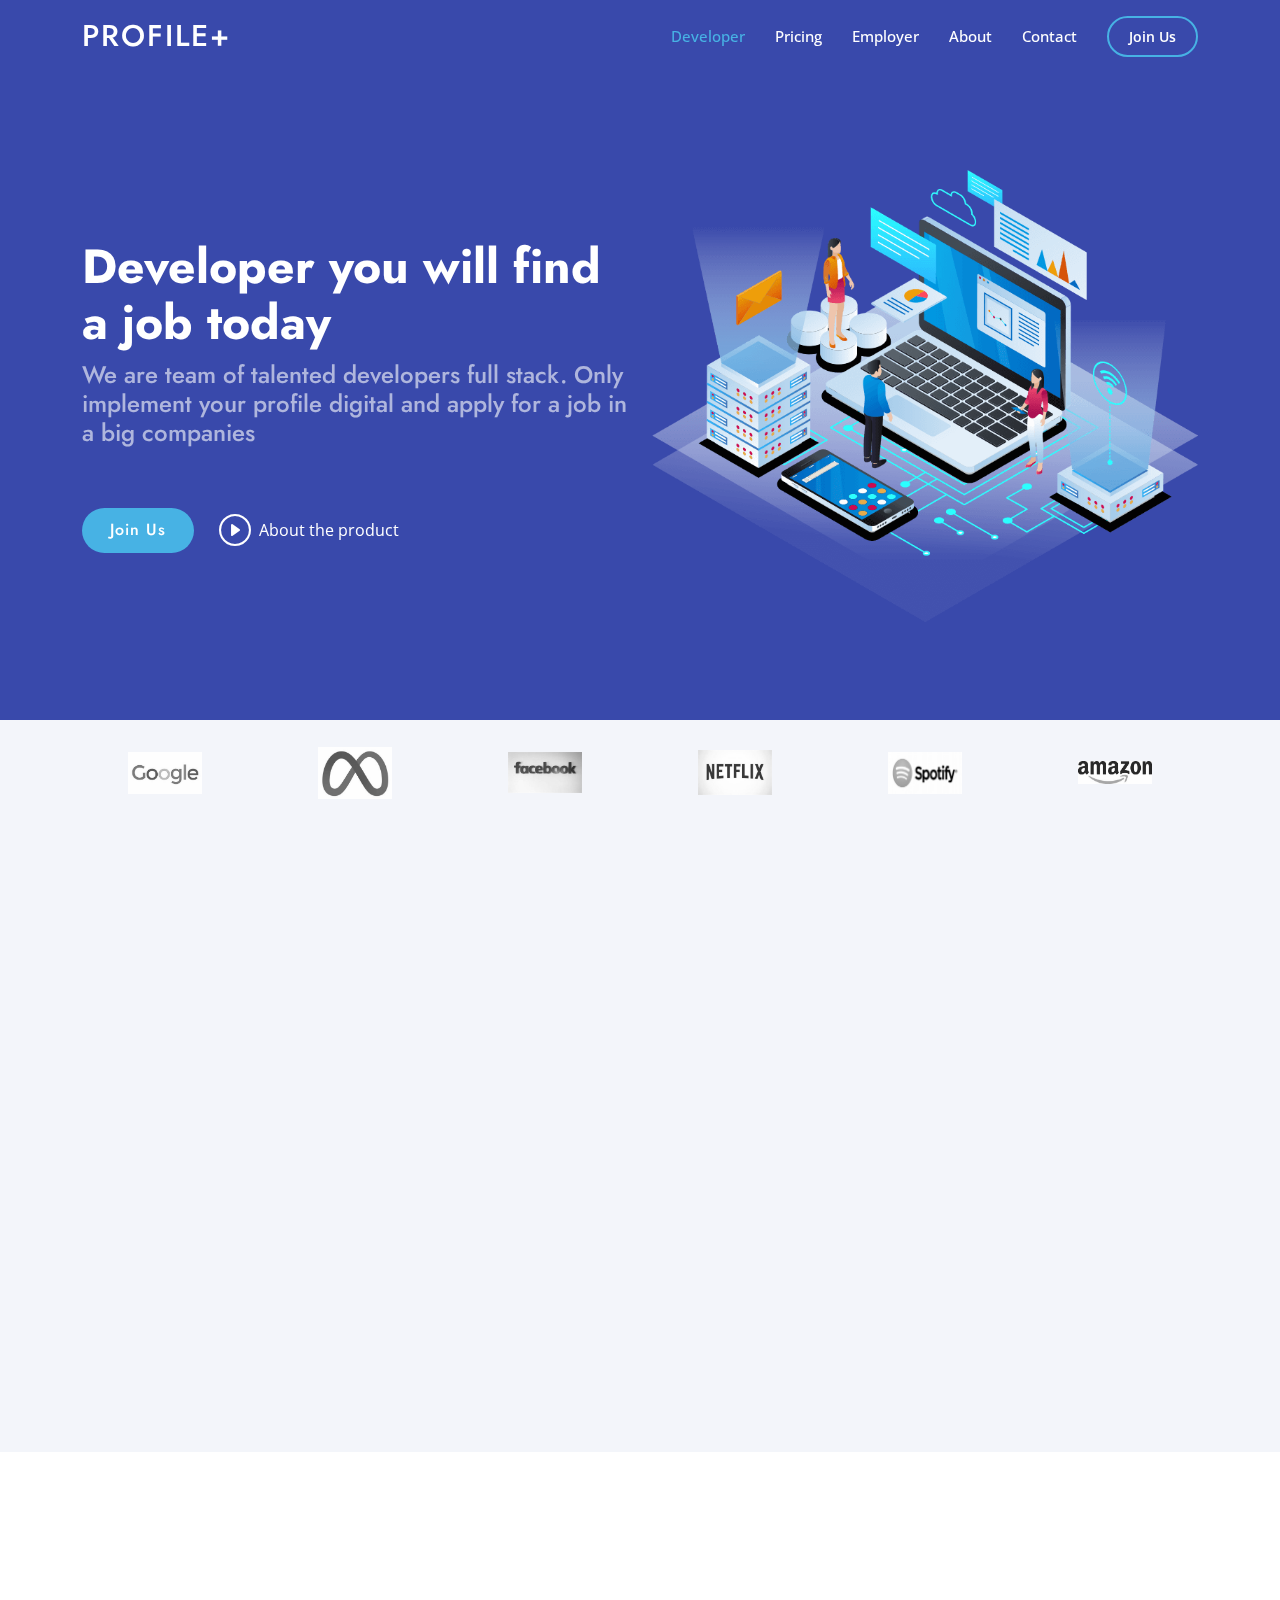
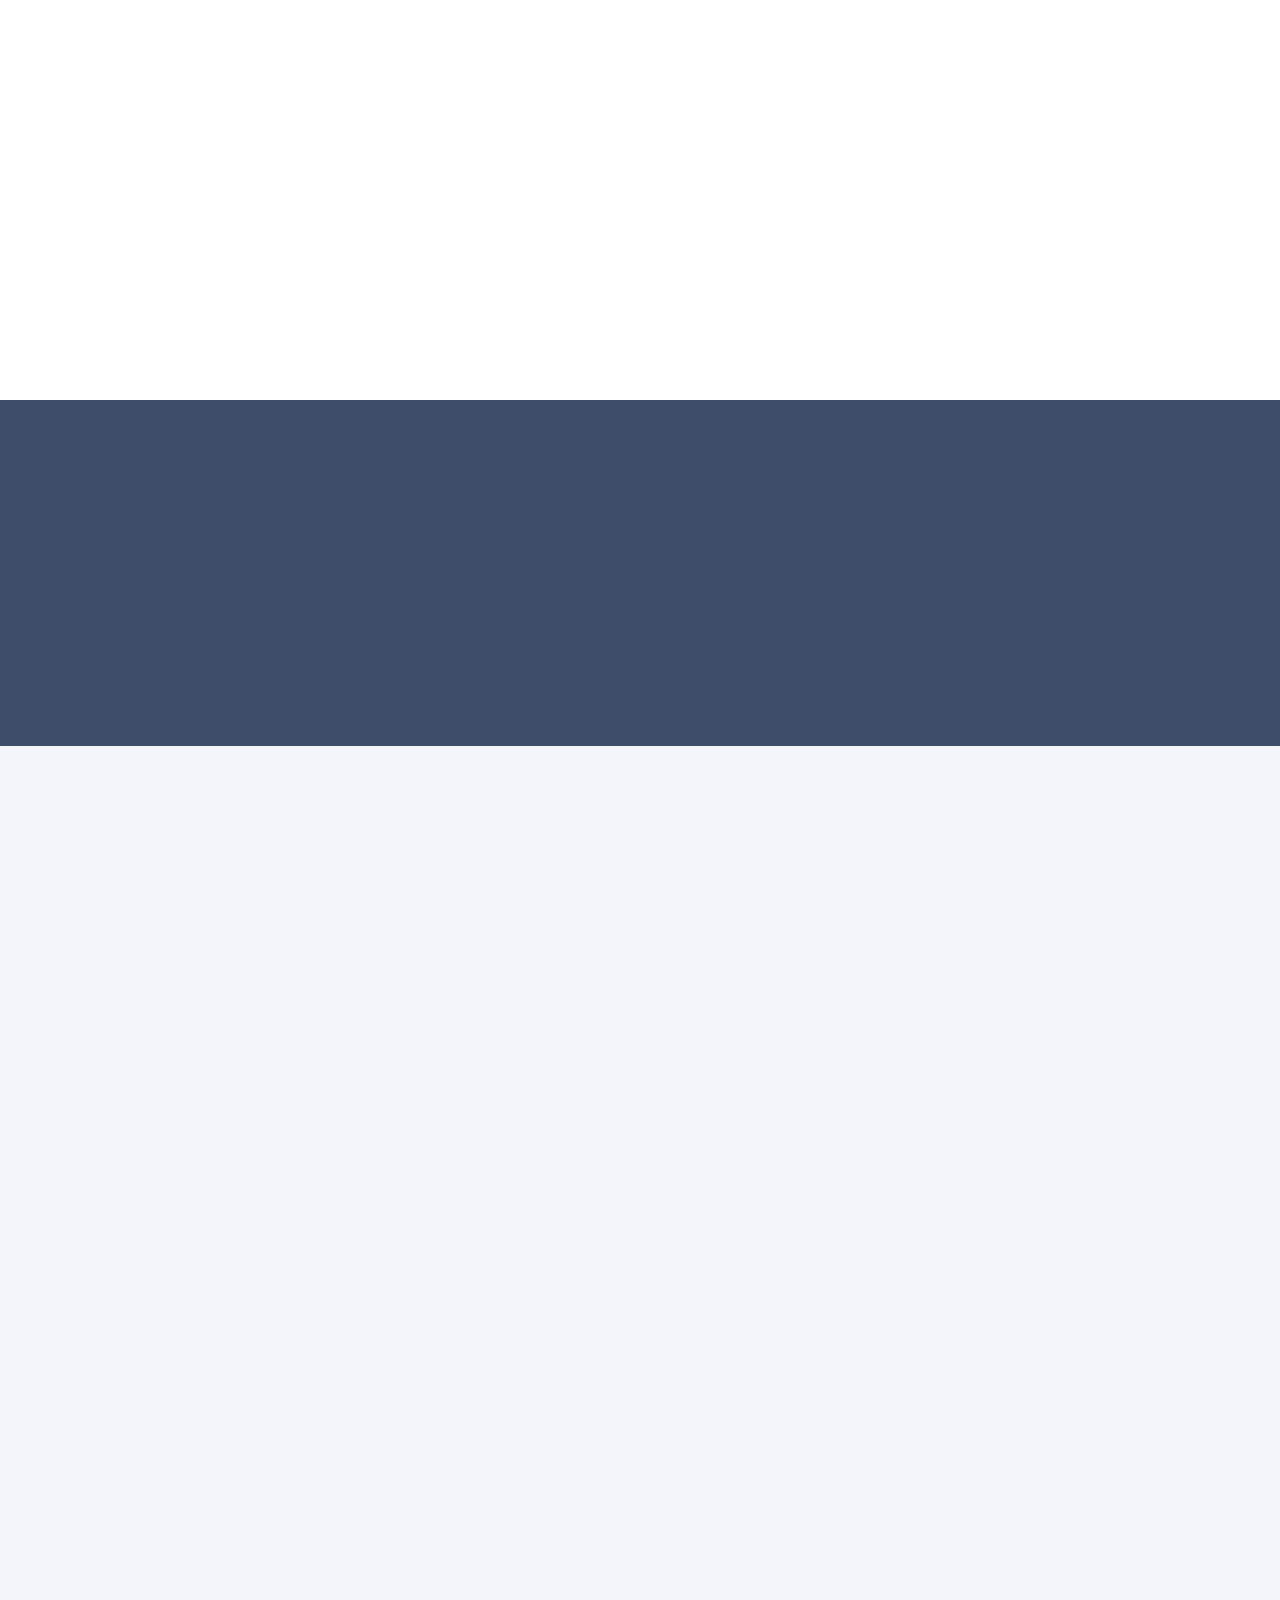
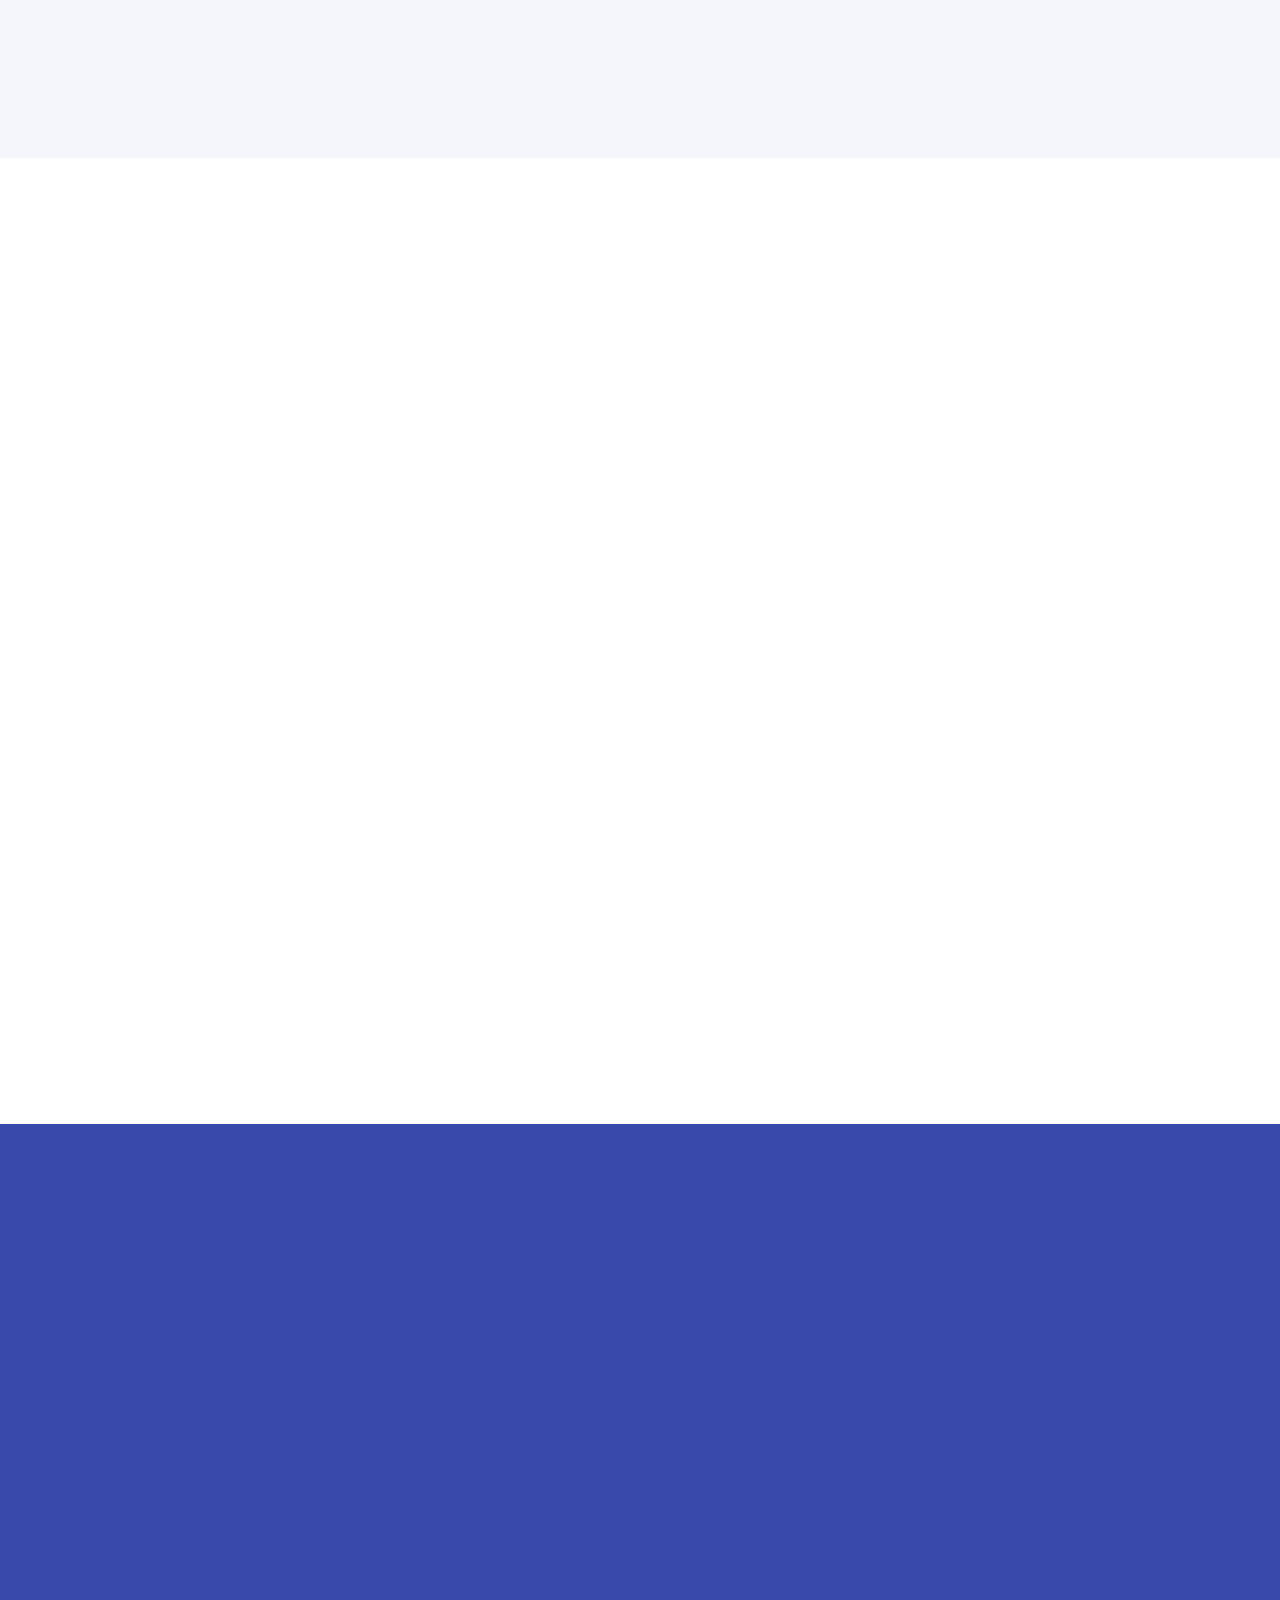
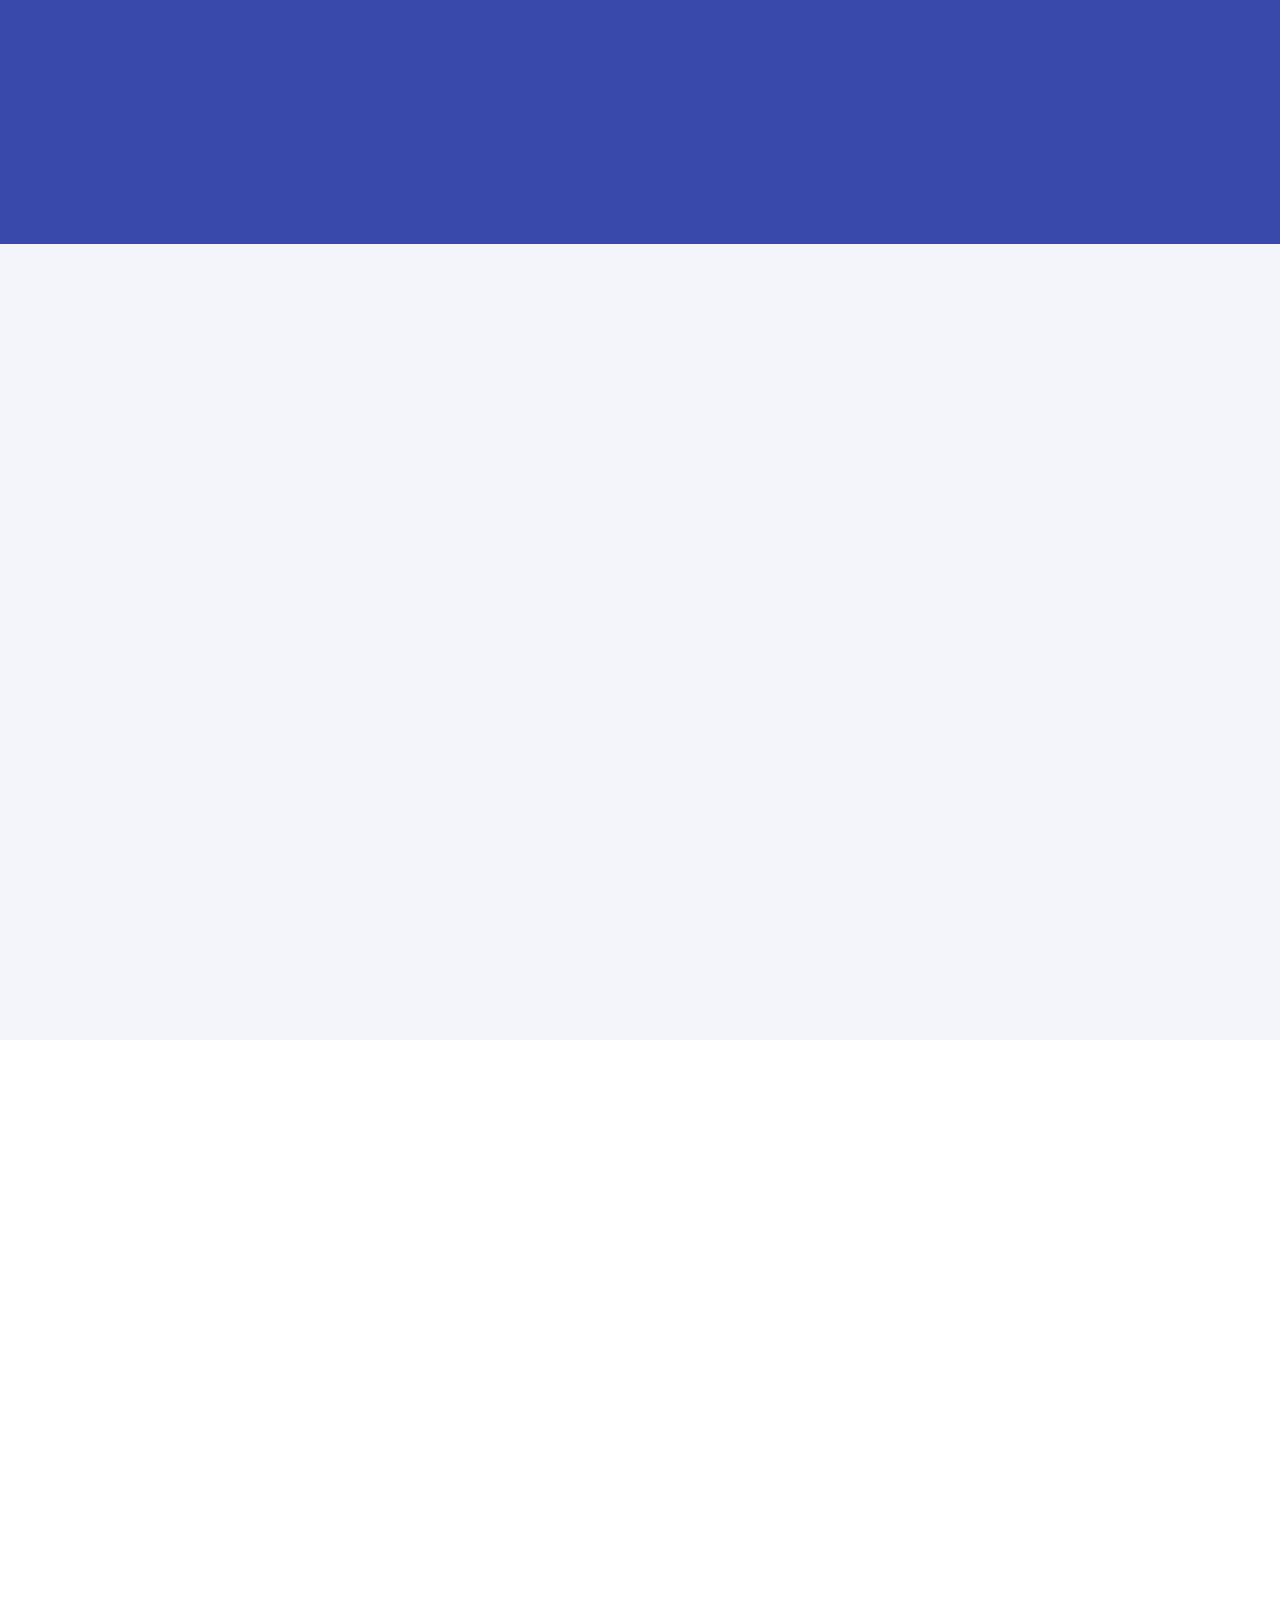
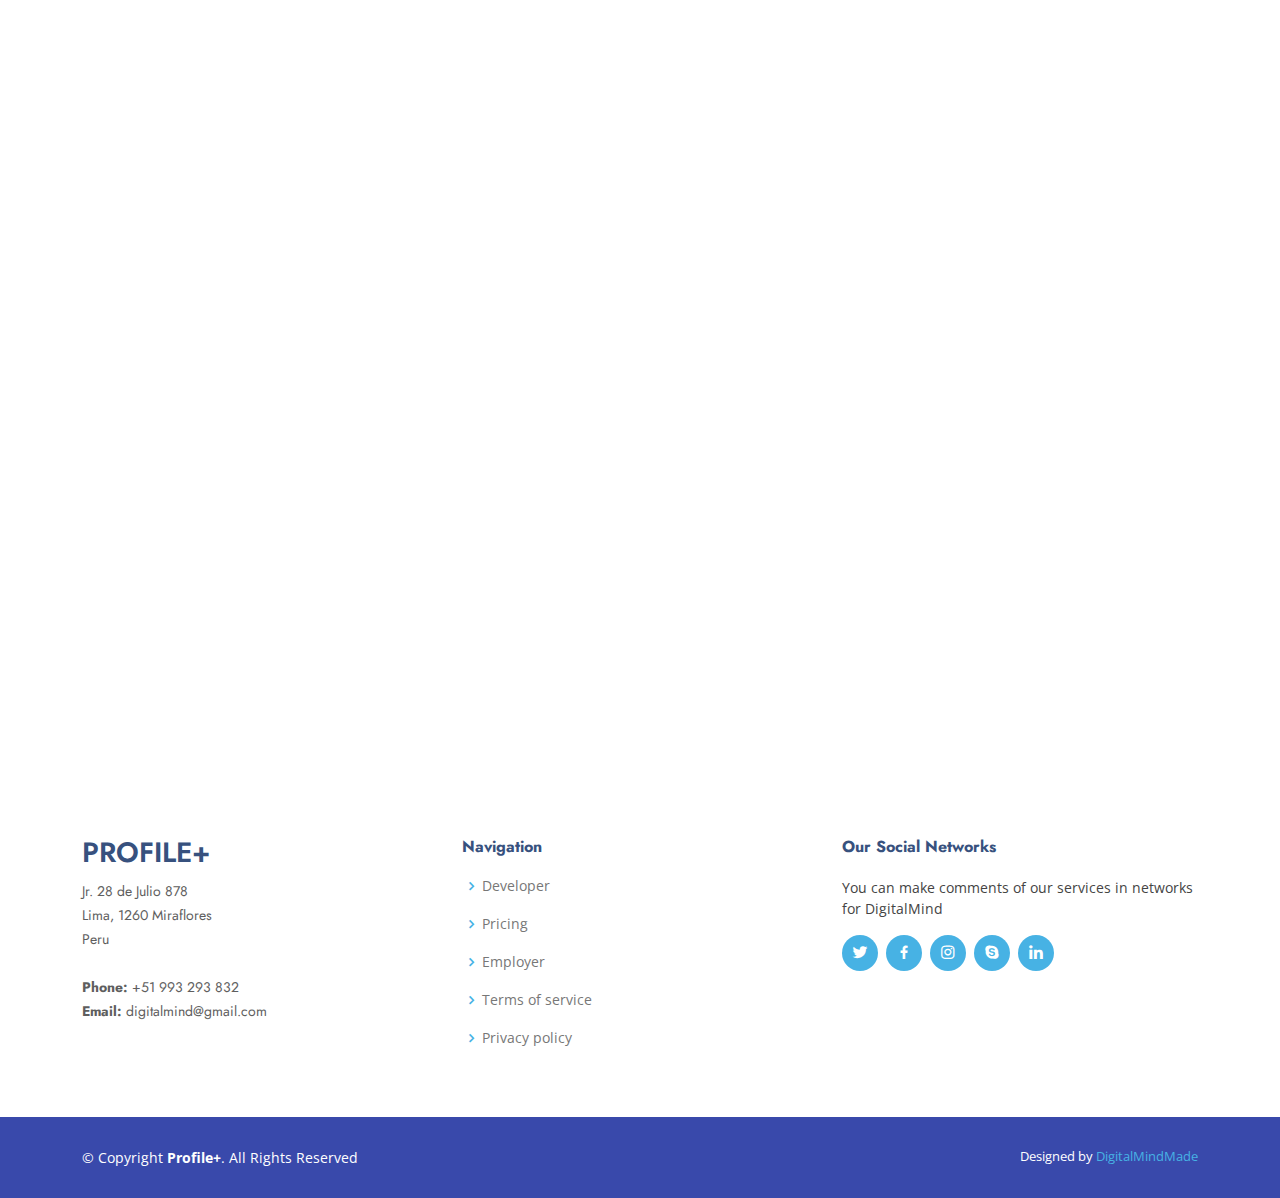
==== commit ff734356: "Update index.html" ====
--- a/index.html
+++ b/index.html
@@ -261,9 +261,9 @@
                 <span>Chief Executive Officer</span>
                 <p>Professional as a developer manager</p>
                 <div class="social">
-                  <a href=""><i class="ri-facebook-fill"></i></a>
-                  <a href=""><i class="ri-instagram-fill"></i></a>
-                  <a href=""> <i class="ri-linkedin-box-fill"></i> </a>
+                  <a href="https://www.facebook.com/zen.dominik"><i class="ri-facebook-fill"></i></a>
+                  <a href="https://www.instagram.com/z3n.dmr/"><i class="ri-instagram-fill"></i></a>
+                  <a href="https://www.linkedin.com/in/dominik-mendoza-ramos-91496a224/" > <i class="ri-linkedin-box-fill"></i> </a>
                 </div>
               </div>
             </div>
@@ -277,9 +277,9 @@
                 <span>Product Manager</span>
                 <p>Responsibility of identifying the needs of consumers and satisfying them through development</p>
                 <div class="social">
-                  <a href=""><i class="ri-facebook-fill"></i></a>
-                  <a href=""><i class="ri-instagram-fill"></i></a>
-                  <a href=""> <i class="ri-linkedin-box-fill"></i> </a>
+                  <a href="https://web.facebook.com/profile.php?id=100012264572410" target="_blank"><i class="ri-facebook-fill"></i></a>
+                  <a href="https://www.instagram.com/ciertoangel120902/" target="_blank"><i class="ri-instagram-fill"></i></a>
+                  <a href="https://www.linkedin.com/in/abel-angel-cierto-espiritu-b0140820b/" target="_blank"> <i class="ri-linkedin-box-fill"></i> </a>
                 </div>
               </div>
             </div>
@@ -293,9 +293,9 @@
                 <span>CEO</span>
                 <p>The Product Manager is the figure that has the responsibility of identifying the needs of consumers and satisfying them through development</p>
                 <div class="social">
-                  <a href=""><i class="ri-facebook-fill"></i></a>
-                  <a href=""><i class="ri-instagram-fill"></i></a>
-                  <a href=""> <i class="ri-linkedin-box-fill"></i> </a>
+                  <a href="" target="_blank"><i class="ri-facebook-fill"></i></a>
+                  <a href="" target="_blank"><i class="ri-instagram-fill"></i></a>
+                  <a href="https://www.linkedin.com/mwlite/in/michael-carrillo-mainicta-6a1b31253" target="_blank"> <i class="ri-linkedin-box-fill"></i> </a>
                 </div>
               </div>
             </div>
@@ -309,9 +309,9 @@
                 <span>Accountant</span>
                 <p>Professional who is responsible for keeping and interpreting financial records</p>
                 <div class="social">
-                  <a href=""><i class="ri-facebook-fill"></i></a>
-                  <a href=""><i class="ri-instagram-fill"></i></a>
-                  <a href=""> <i class="ri-linkedin-box-fill"></i> </a>
+                  <a href="" target="_blank"><i class="ri-facebook-fill"></i></a>
+                  <a href="" target="_blank"><i class="ri-instagram-fill"></i></a>
+                  <a href="https://www.linkedin.com/in/lennin-huaman-b05210242/" target="_blank"> <i class="ri-linkedin-box-fill"></i> </a>
                 </div>
               </div>
             </div>
@@ -325,7 +325,7 @@
                 <span>Founder</span>
                 <p>He is the person who founded this company</p>
                 <div class="social">
-                  <a href="https://www.facebook.com/branco.villegasperalta.7/"><i class="ri-facebook-fill"></i></a>
+                  <a href="https://www.facebook.com/branco.villegasperalta.7/" target="_blank"><i class="ri-facebook-fill"></i></a>
                   <a href="https://www.instagram.com/branco.villegas/" target="_blank"><i class="ri-instagram-fill"></i></a>
                   <a href="https://www.linkedin.com/in/branco-alberto-villegas-peralta-9b4195242/" target="_blank"> <i class="ri-linkedin-box-fill"></i> </a>
                 </div>
@@ -707,4 +707,4 @@
 
 </body>
 
-</html>+</html>
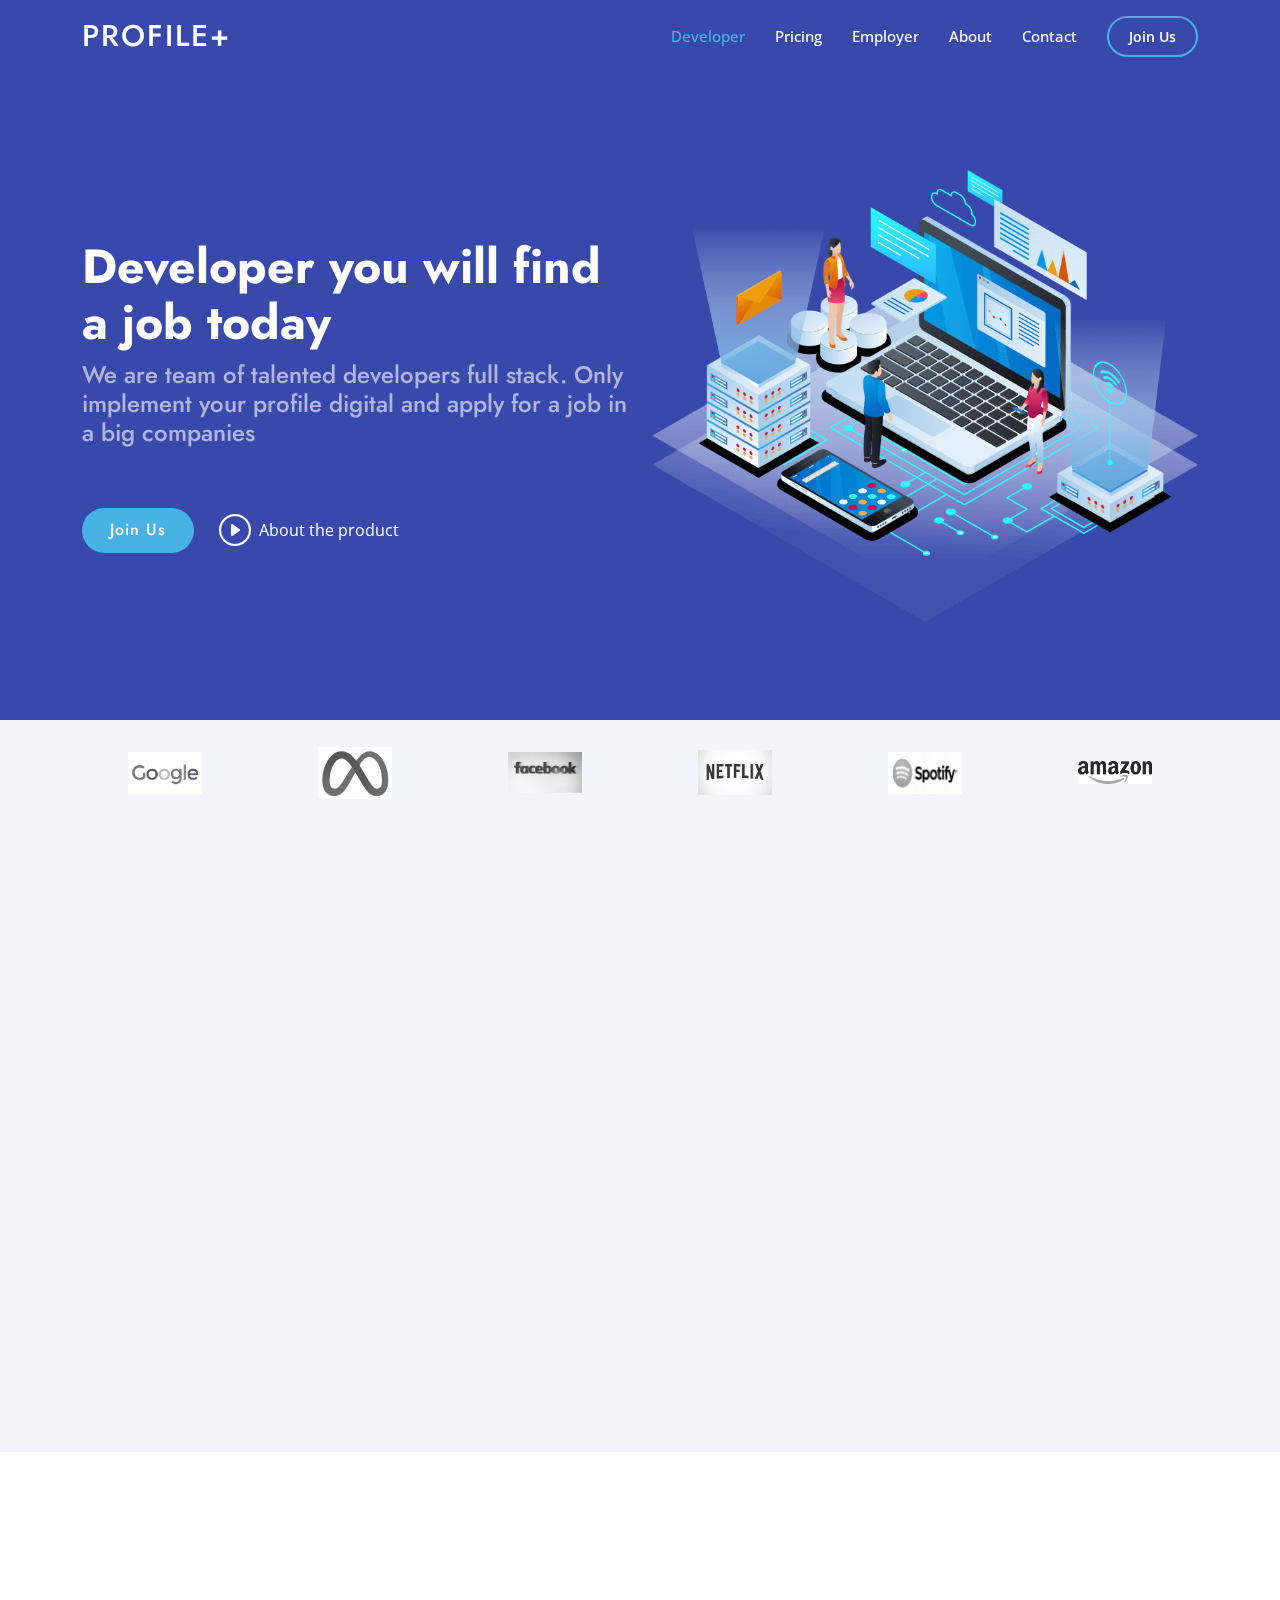
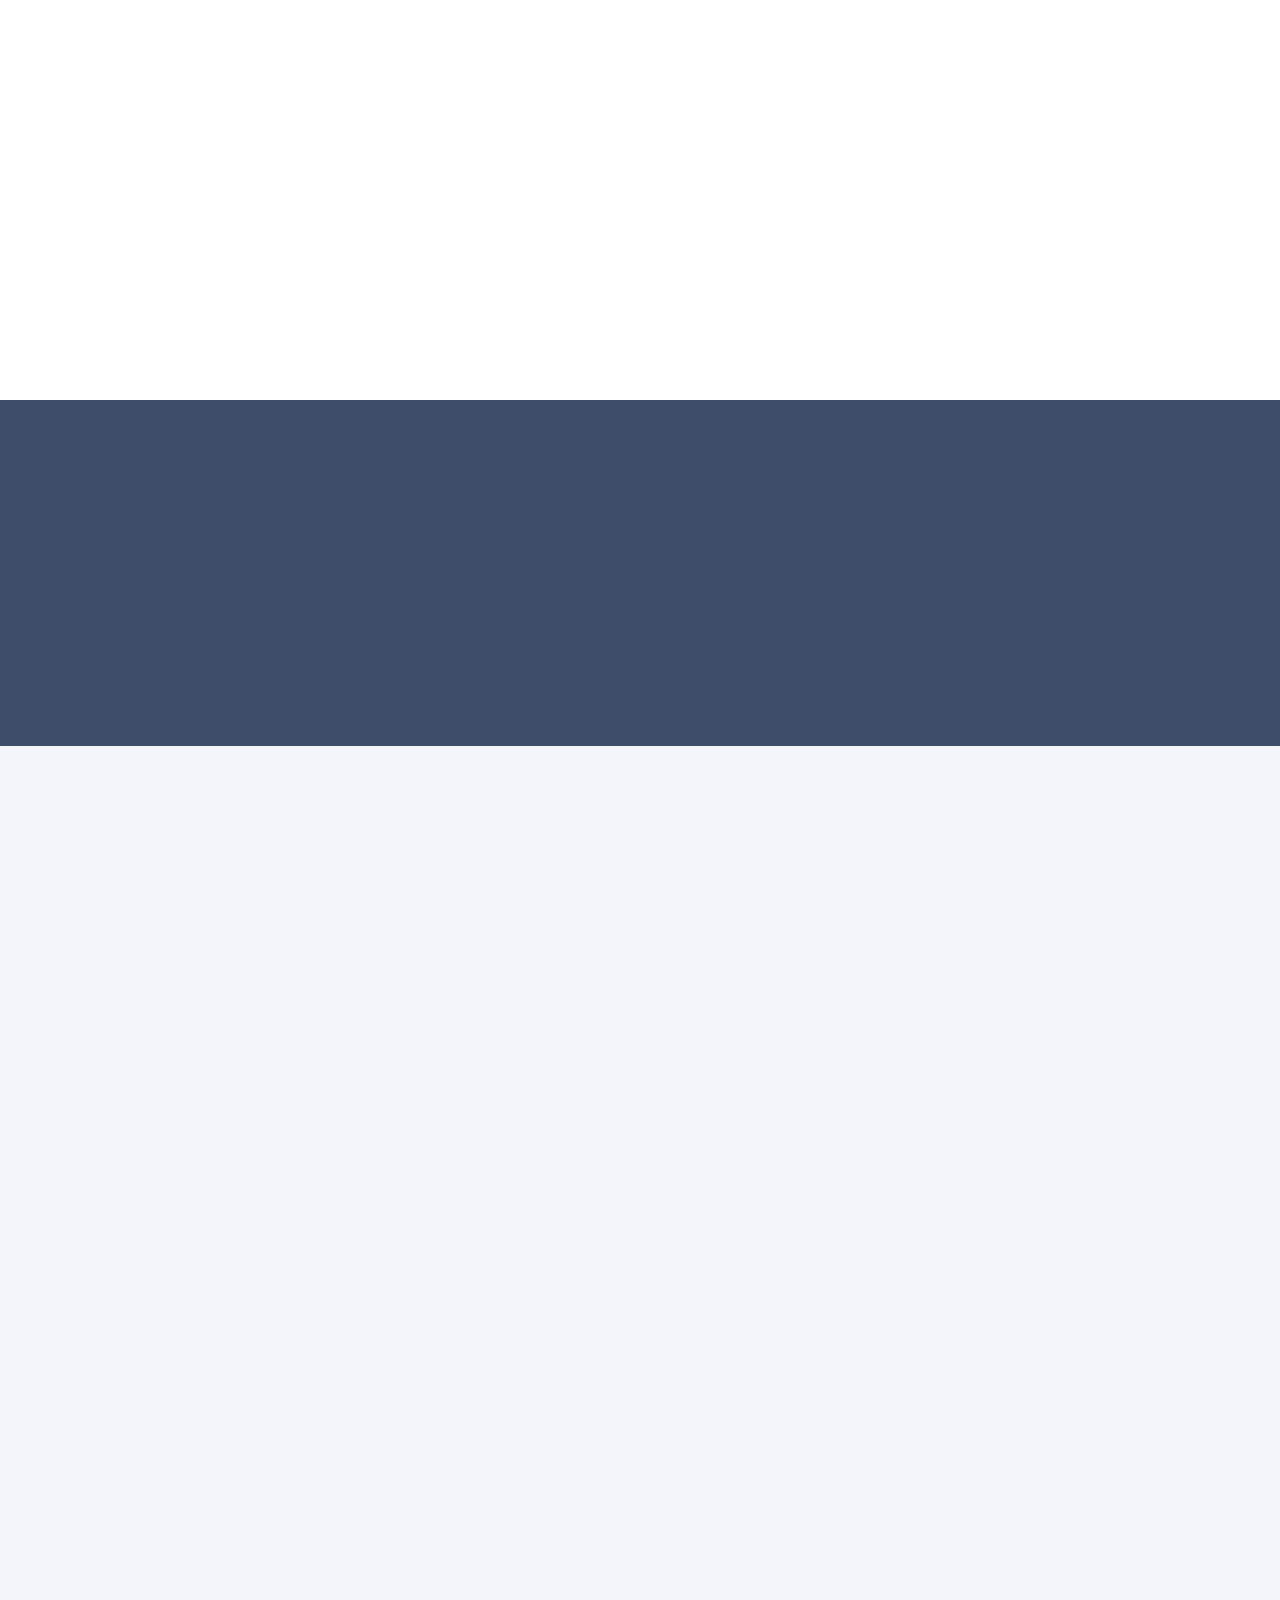
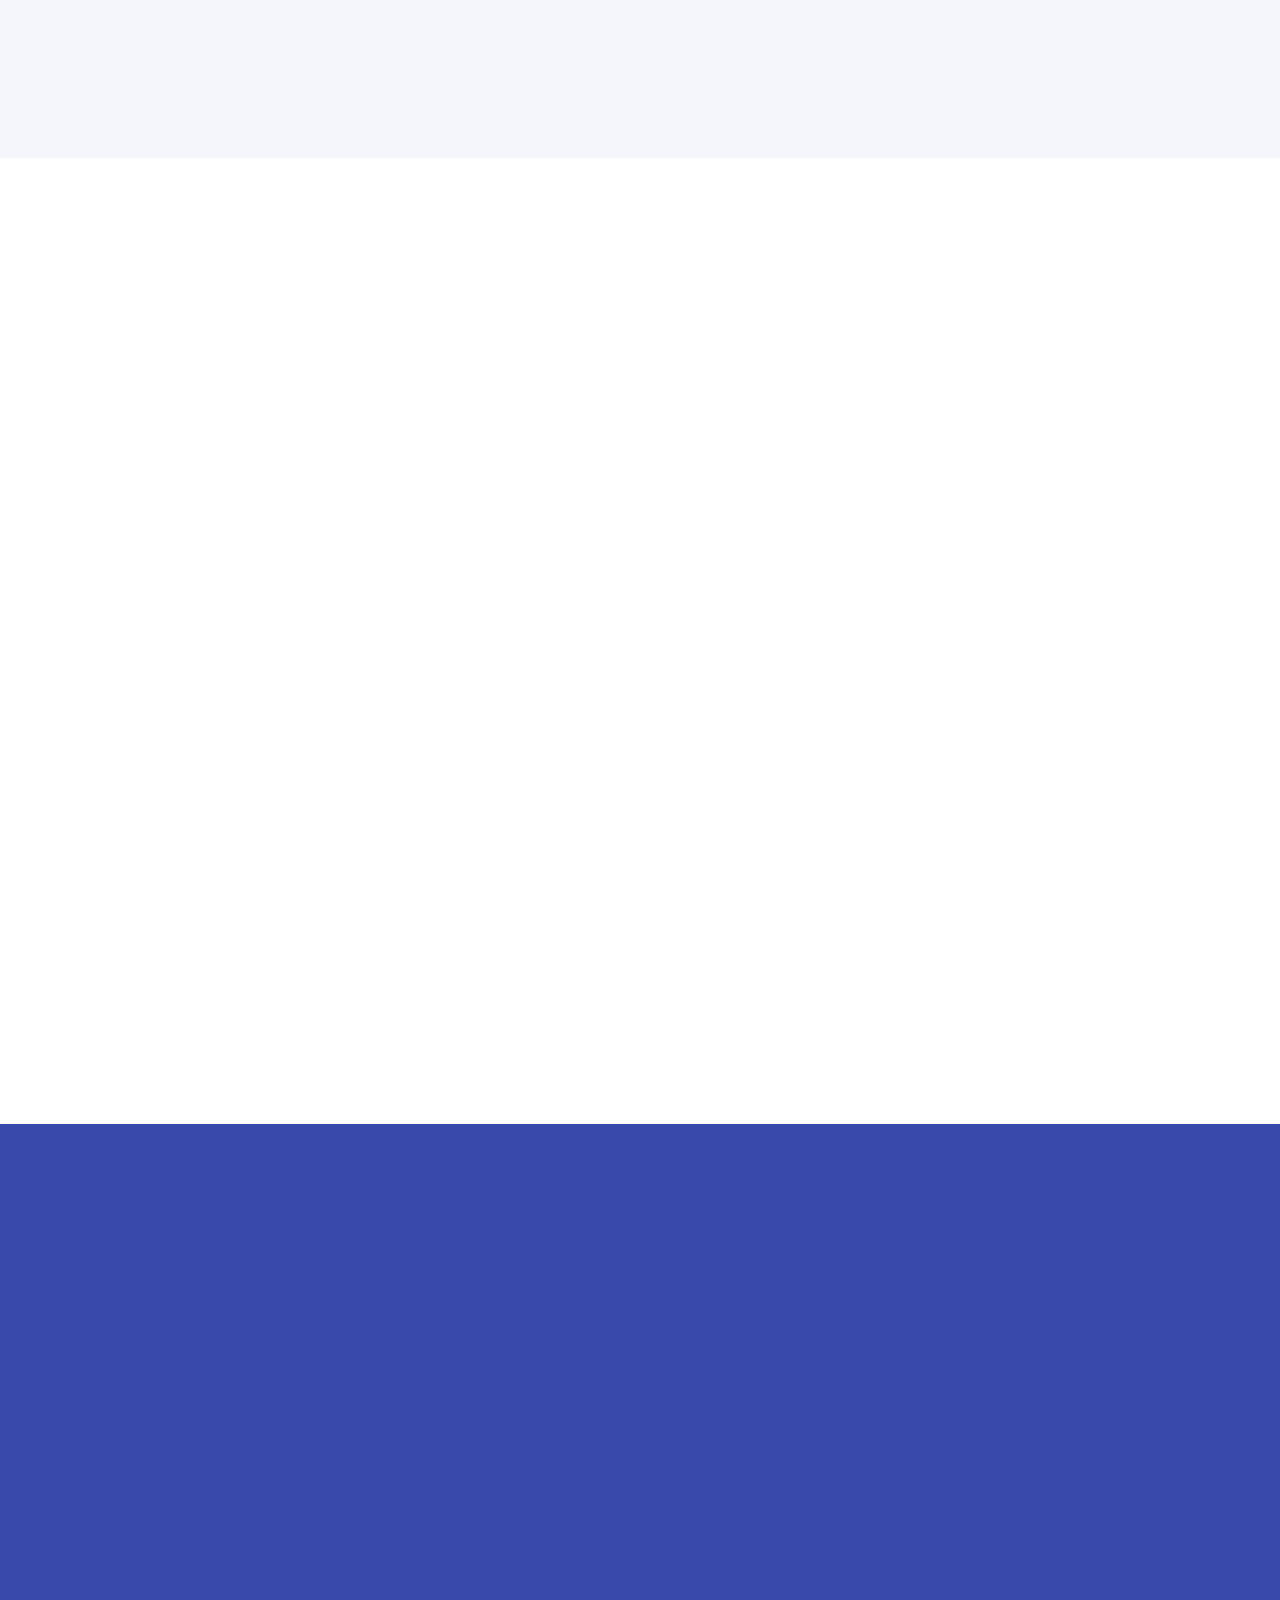
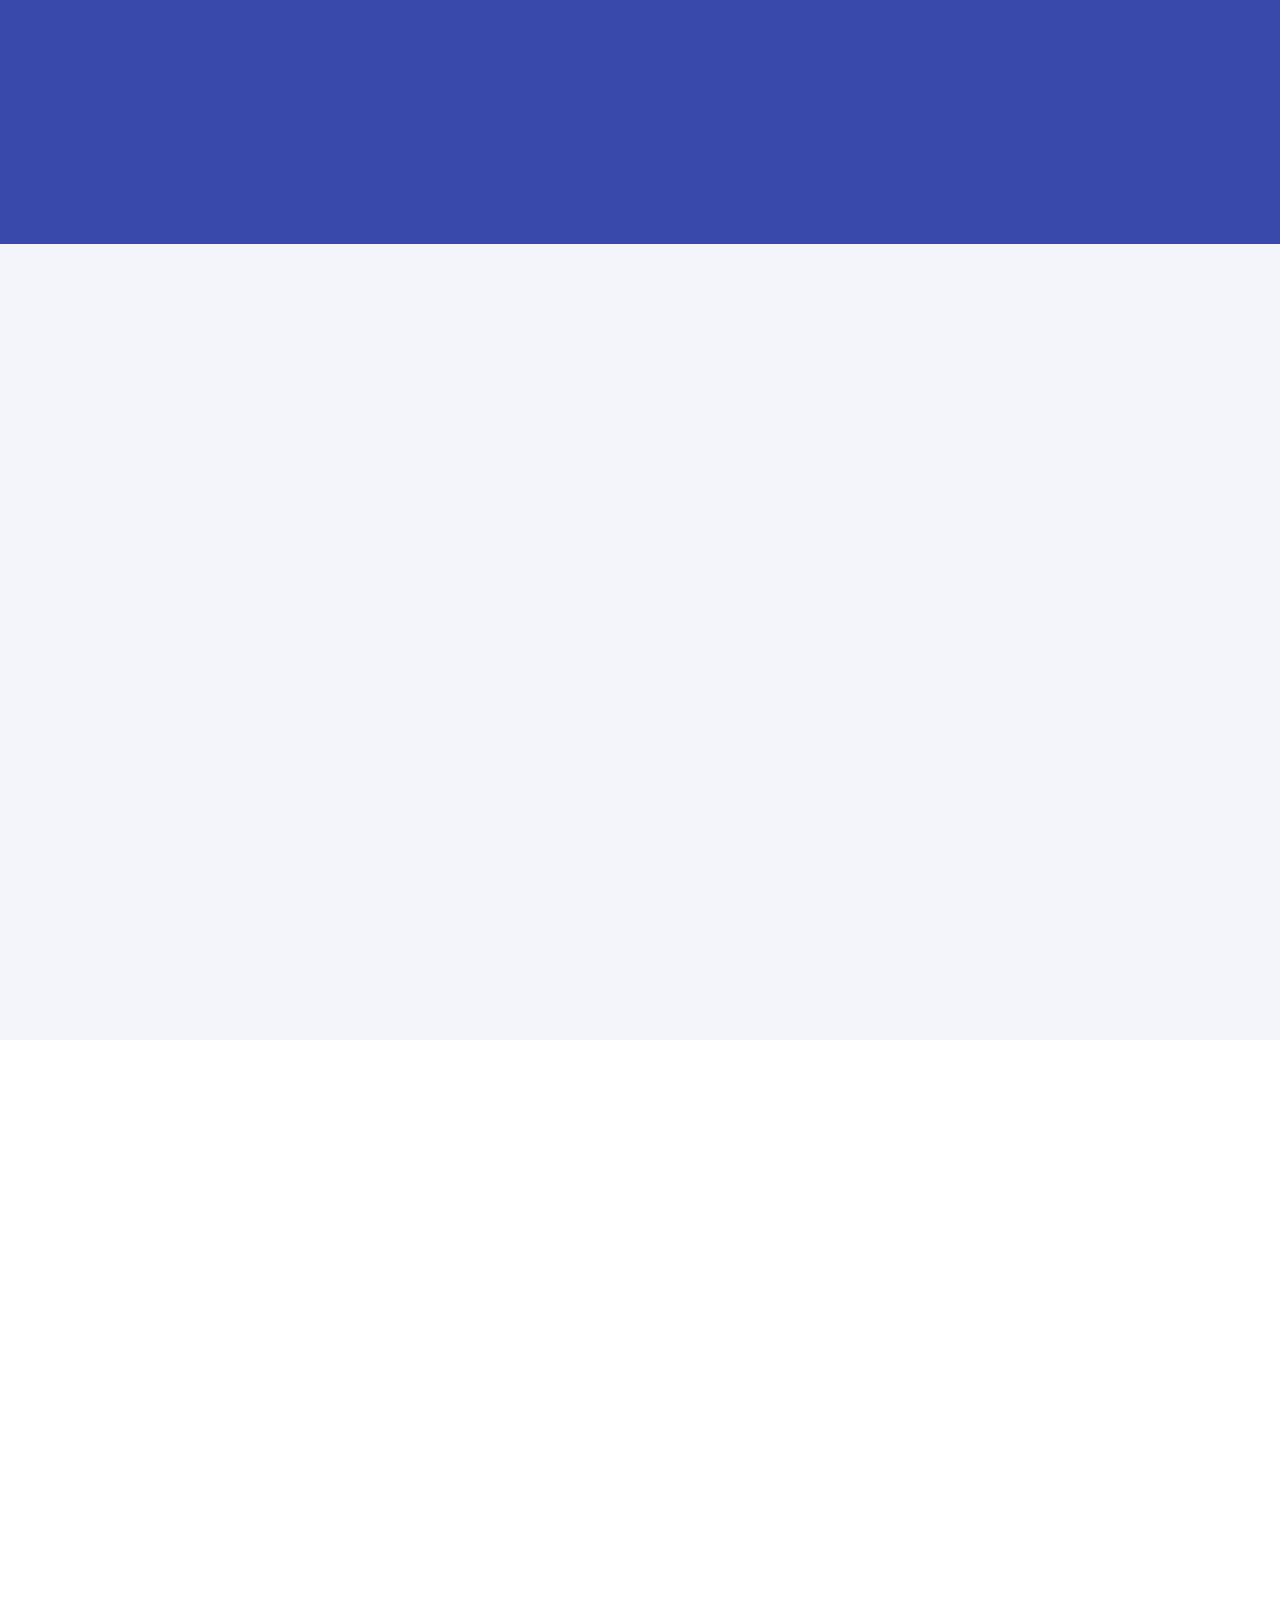
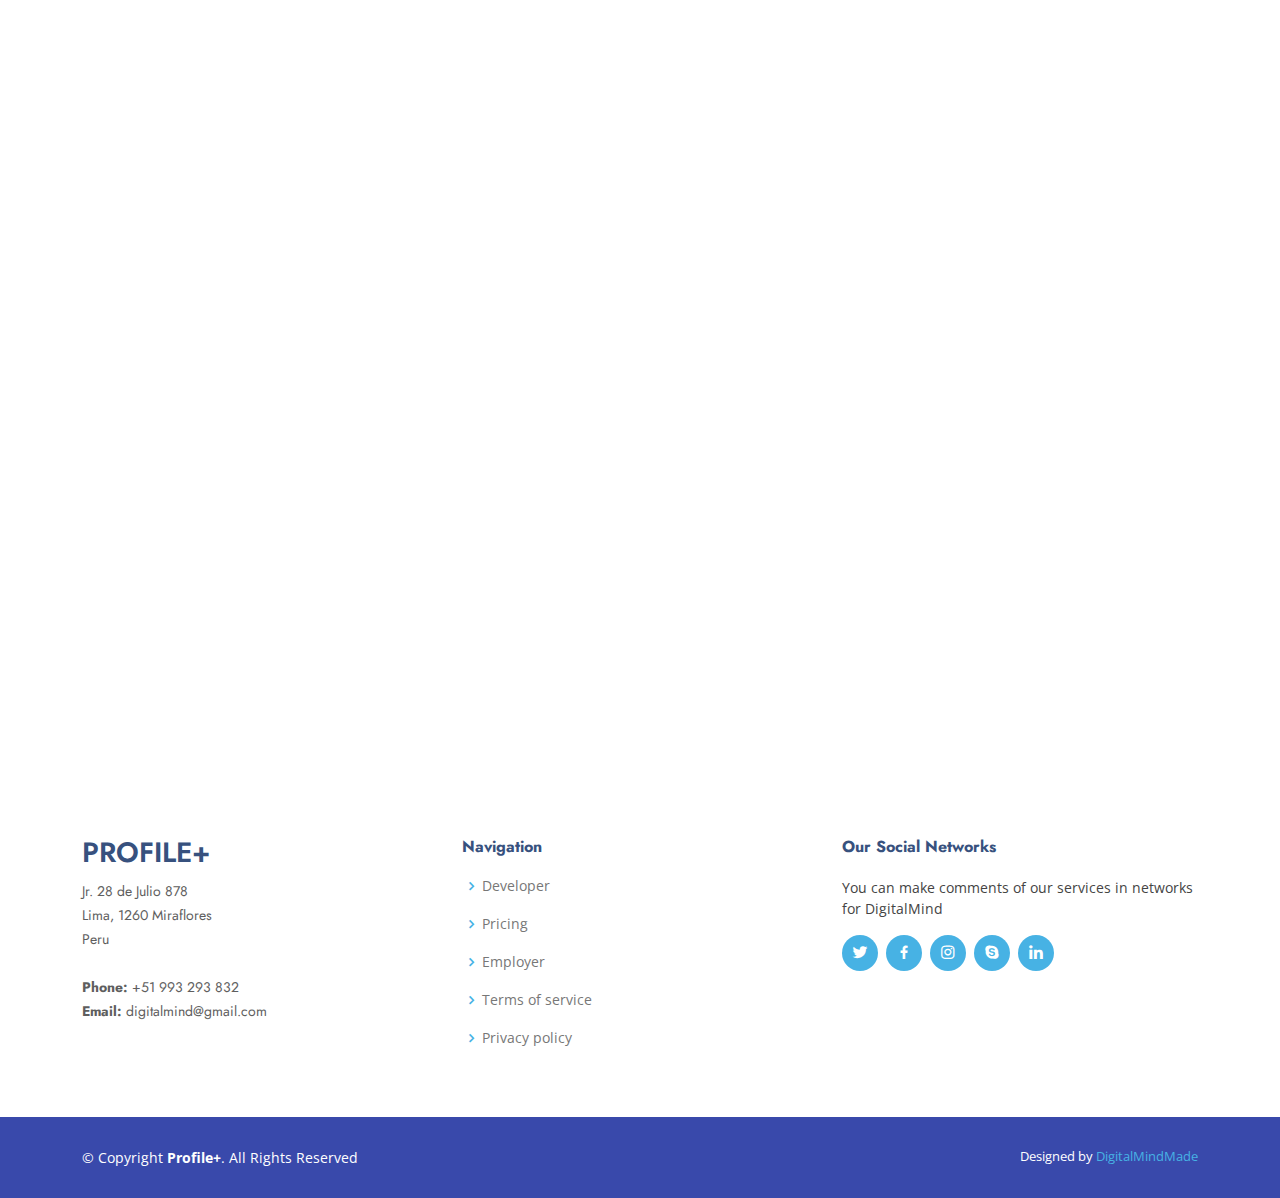
==== commit b2a39bd8: "Chore: Added link to the web application in buttons" ====
--- a/index.html
+++ b/index.html
@@ -9,14 +9,11 @@
   <meta content="Profile+ Landing Page official" name="description">
   <meta content="developers, architecture cloud, engineer design, junior developers, senior developers, digitalmind, upc" name="keywords">
 
-  <!-- Favicons -->
   <link href="assets/img/profile.png" rel="icon">
   <link href="assets/img/profile.png" rel="apple-touch-icon">
 
-  <!-- Google Fonts -->
   <link href="https://fonts.googleapis.com/css?family=Open+Sans:300,300i,400,400i,600,600i,700,700i|Jost:300,300i,400,400i,500,500i,600,600i,700,700i|Poppins:300,300i,400,400i,500,500i,600,600i,700,700i" rel="stylesheet">
 
-  <!-- Vendor CSS Files -->
   <link href="assets/vendor/aos/aos.css" rel="stylesheet">
   <link href="assets/vendor/bootstrap/css/bootstrap.min.css" rel="stylesheet">
   <link href="assets/vendor/bootstrap-icons/bootstrap-icons.css" rel="stylesheet">
@@ -25,26 +22,16 @@
   <link href="assets/vendor/remixicon/remixicon.css" rel="stylesheet">
   <link href="assets/vendor/swiper/swiper-bundle.min.css" rel="stylesheet">
 
-  <!-- Template Main CSS File -->
   <link href="assets/css/style.css" rel="stylesheet">
 
-  <!-- =======================================================
-  * Template Name: Arsha - v4.9.1
-  * Template URL: https://bootstrapmade.com/arsha-free-bootstrap-html-template-corporate/
-  * Author: BootstrapMade.com
-  * License: https://bootstrapmade.com/license/
-  ======================================================== -->
 </head>
 
 <body>
 
-  <!-- ======= Header ======= -->
   <header id="header" class="fixed-top ">
     <div class="container d-flex align-items-center">
 
       <h1 class="logo me-auto"><a href="index.html">Profile+</a></h1>
-      <!-- Uncomment below if you prefer to use an image logo -->
-      <!-- <a href="index.html" class="logo me-auto"><img src="assets/img/logo.png" alt="" class="img-fluid"></a>-->
 
       <nav id="navbar" class="navbar">
         <ul>
@@ -53,15 +40,15 @@
             <li><a class="nav-link   scrollto" href="#employer">Employer</a></li>
           <li><a class="nav-link scrollto" href="#team">About</a></li>
           <li><a class="nav-link scrollto" href="#contact">Contact</a></li>
-          <li><a class="getstarted scrollto" href="#">Join Us</a></li>
+          <li><a class="getstarted scrollto" href="https://profileplus.netlify.app/">Join Us</a></li>
         </ul>
         <i class="bi bi-list mobile-nav-toggle"></i>
-      </nav><!-- .navbar -->
+      </nav>
 
     </div>
-  </header><!-- End Header -->
-
-  <!-- ======= Hero Section ======= -->
+  </header>
+
+  <!-- Hero Section  -->
   <section id="hero" class="d-flex align-items-center">
 
     <div class="container">
@@ -70,7 +57,7 @@
           <h1>Developer you will find a job today</h1>
           <h2>We are team of talented developers full stack. Only implement your profile digital and apply for a job in a big companies</h2>
           <div class="d-flex justify-content-center justify-content-lg-start">
-            <a href="#" class="btn-get-started scrollto">Join Us</a>
+            <a href="https://profileplus.netlify.app/" class="btn-get-started scrollto">Join Us</a>
             <a href="https://www.youtube.com/watch?v=jDDaplaOz7Q" class="glightbox btn-watch-video"><i class="bi bi-play-circle"></i><span>About the product</span></a>
           </div>
         </div>
@@ -80,10 +67,10 @@
       </div>
     </div>
 
-  </section><!-- End Hero -->
+  </section>
 
   <main id="main">
-    <!-- ======= Clients Section ======= -->
+    <!--  Clients Section  -->
     <section id="clients" class="clients section-bg">
       <div class="container">
 
@@ -116,9 +103,9 @@
         </div>
 
       </div>
-    </section><!-- End Clients Section -->
-
-    <!-- ======= Why Us Section ======= -->
+    </section>
+
+    <!-- Why Us Section -->
     <section id="why-us" class="why-us section-bg">
       <div class="container-fluid" data-aos="fade-up">
 
@@ -171,9 +158,9 @@
         </div>
 
       </div>
-    </section><!-- End Why Us Section -->
-
-    <!-- ======= Skills Section ======= -->
+    </section>
+
+    <!-- Skills Section -->
     <section id="skills" class="skills">
       <div class="container" data-aos="fade-up">
 
@@ -223,9 +210,9 @@
         </div>
 
       </div>
-    </section><!-- End Skills Section -->
-
-    <!-- ======= Cta Section ======= -->
+    </section>
+
+    <!-- Call to action Section -->
     <section id="cta" class="cta">
       <div class="container" data-aos="zoom-in">
 
@@ -240,9 +227,9 @@
         </div>
 
       </div>
-    </section><!-- End Cta Section -->
-
-    <!-- ======= Team Section ======= -->
+    </section>
+
+    <!-- About the team section -->
     <section id="team" class="team section-bg">
       <div class="container" data-aos="fade-up">
 
@@ -334,9 +321,9 @@
           </div>
         </div>
       </div>
-    </section><!-- End Team Section -->
-
-    <!-- ======= Pricing Section ======= -->
+    </section>
+
+    <!-- Plans Section -->
     <section id="pricing" class="pricing">
       <div class="container" data-aos="fade-up">
 
@@ -358,7 +345,7 @@
                 <li class="na"><i class="bx bx-x"></i> <span>Unlimited number of applications</span></li>
                 <li class="na"><i class="bx bx-x"></i> <span>High ranking priority in search results</span></li>
               </ul>
-              <a href="#" class="buy-btn">Get Started</a>
+              <a href="https://profileplus.netlify.app/" class="buy-btn">Get Started</a>
             </div>
           </div>
 
@@ -373,7 +360,7 @@
                 <li><i class="bx bx-check"></i> High ranking priority in search results</li>
                 <li><i class="bx bx-check"></i> Preference in receiving employment news</li>
               </ul>
-              <a href="#" class="buy-btn">Get Started</a>
+              <a href="https://profileplus.netlify.app/" class="buy-btn">Get Started</a>
             </div>
           </div>
 
@@ -388,16 +375,16 @@
                 <li><i class="bx bx-check"></i> Chat with developers</li>
                 <li><i class="bx bx-check"></i> See all developers without work</li>
               </ul>
-              <a href="#" class="buy-btn">Get Started</a>
-            </div>
-          </div>
-
-        </div>
-
-      </div>
-    </section><!-- End Pricing Section -->
-
-    <!-- ======= Employer Section ======= -->
+              <a href="https://profileplus.netlify.app/" class="buy-btn">Get Started</a>
+            </div>
+          </div>
+
+        </div>
+
+      </div>
+    </section>
+
+    <!-- Only employer Section -->
     <section id="employer" class="d-flex align-items-center">
 
       <div class="container">
@@ -416,8 +403,8 @@
         </div>
       </div>
 
-    </section><!-- End Employer -->
-    <!-- ======= Clients Section ======= -->
+    </section>
+    <!-- Partners Section -->
       <section id="employer-clients" class="clients section-bg">
         <div class="container">
 
@@ -450,9 +437,9 @@
           </div>
 
         </div>
-      </section><!-- End Clients Section -->
-
-      <!-- ======= Why Us Section employer======= -->
+      </section>
+
+      <!-- Why Us Section employer -->
       <section id="why-us-employer" class="why-us section-bg">
         <div class="container-fluid" data-aos="fade-up">
 
@@ -505,9 +492,9 @@
           </div>
 
         </div>
-      </section><!-- End Why Us Section -->
-
-      <!-- ======= Benefits Section ======= -->
+      </section>
+
+      <!-- Benefits Section -->
       <section id="benefits-employer" class="skills">
         <div class="container" data-aos="fade-up">
 
@@ -557,9 +544,9 @@
           </div>
 
         </div>
-      </section><!-- End Skills Section -->
-
-    <!-- ======= Contact Section ======= -->
+      </section>
+
+    <!-- Contact us Section -->
     <section id="contact" class="contact">
       <div class="container" data-aos="fade-up">
 
@@ -627,11 +614,11 @@
         </div>
 
       </div>
-    </section><!-- End Contact Section -->
-
-  </main><!-- End #main -->
-
-  <!-- ======= Footer ======= -->
+    </section>
+
+  </main>
+
+  <!-- Footer Section -->
   <footer id="footer">
 
     <div class="footer-top">
@@ -681,19 +668,14 @@
         &copy; Copyright <strong><span>Profile+</span></strong>. All Rights Reserved
       </div>
       <div class="credits">
-        <!-- All the links in the footer should remain intact. -->
-        <!-- You can delete the links only if you purchased the pro version. -->
-        <!-- Licensing information: https://bootstrapmade.com/license/ -->
-        <!-- Purchase the pro version with working PHP/AJAX contact form: https://bootstrapmade.com/arsha-free-bootstrap-html-template-corporate/ -->
         Designed by <a href="https://bootstrapmade.com/">DigitalMindMade</a>
       </div>
     </div>
-  </footer><!-- End Footer -->
+  </footer>
 
   <div id="preloader"></div>
   <a href="#" class="back-to-top d-flex align-items-center justify-content-center"><i class="bi bi-arrow-up-short"></i></a>
 
-  <!-- Vendor JS Files -->
   <script src="assets/vendor/aos/aos.js"></script>
   <script src="assets/vendor/bootstrap/js/bootstrap.bundle.min.js"></script>
   <script src="assets/vendor/glightbox/js/glightbox.min.js"></script>
@@ -702,7 +684,6 @@
   <script src="assets/vendor/waypoints/noframework.waypoints.js"></script>
   <script src="assets/vendor/php-email-form/validate.js"></script>
 
-  <!-- Template Main JS File -->
   <script src="assets/js/main.js"></script>
 
 </body>
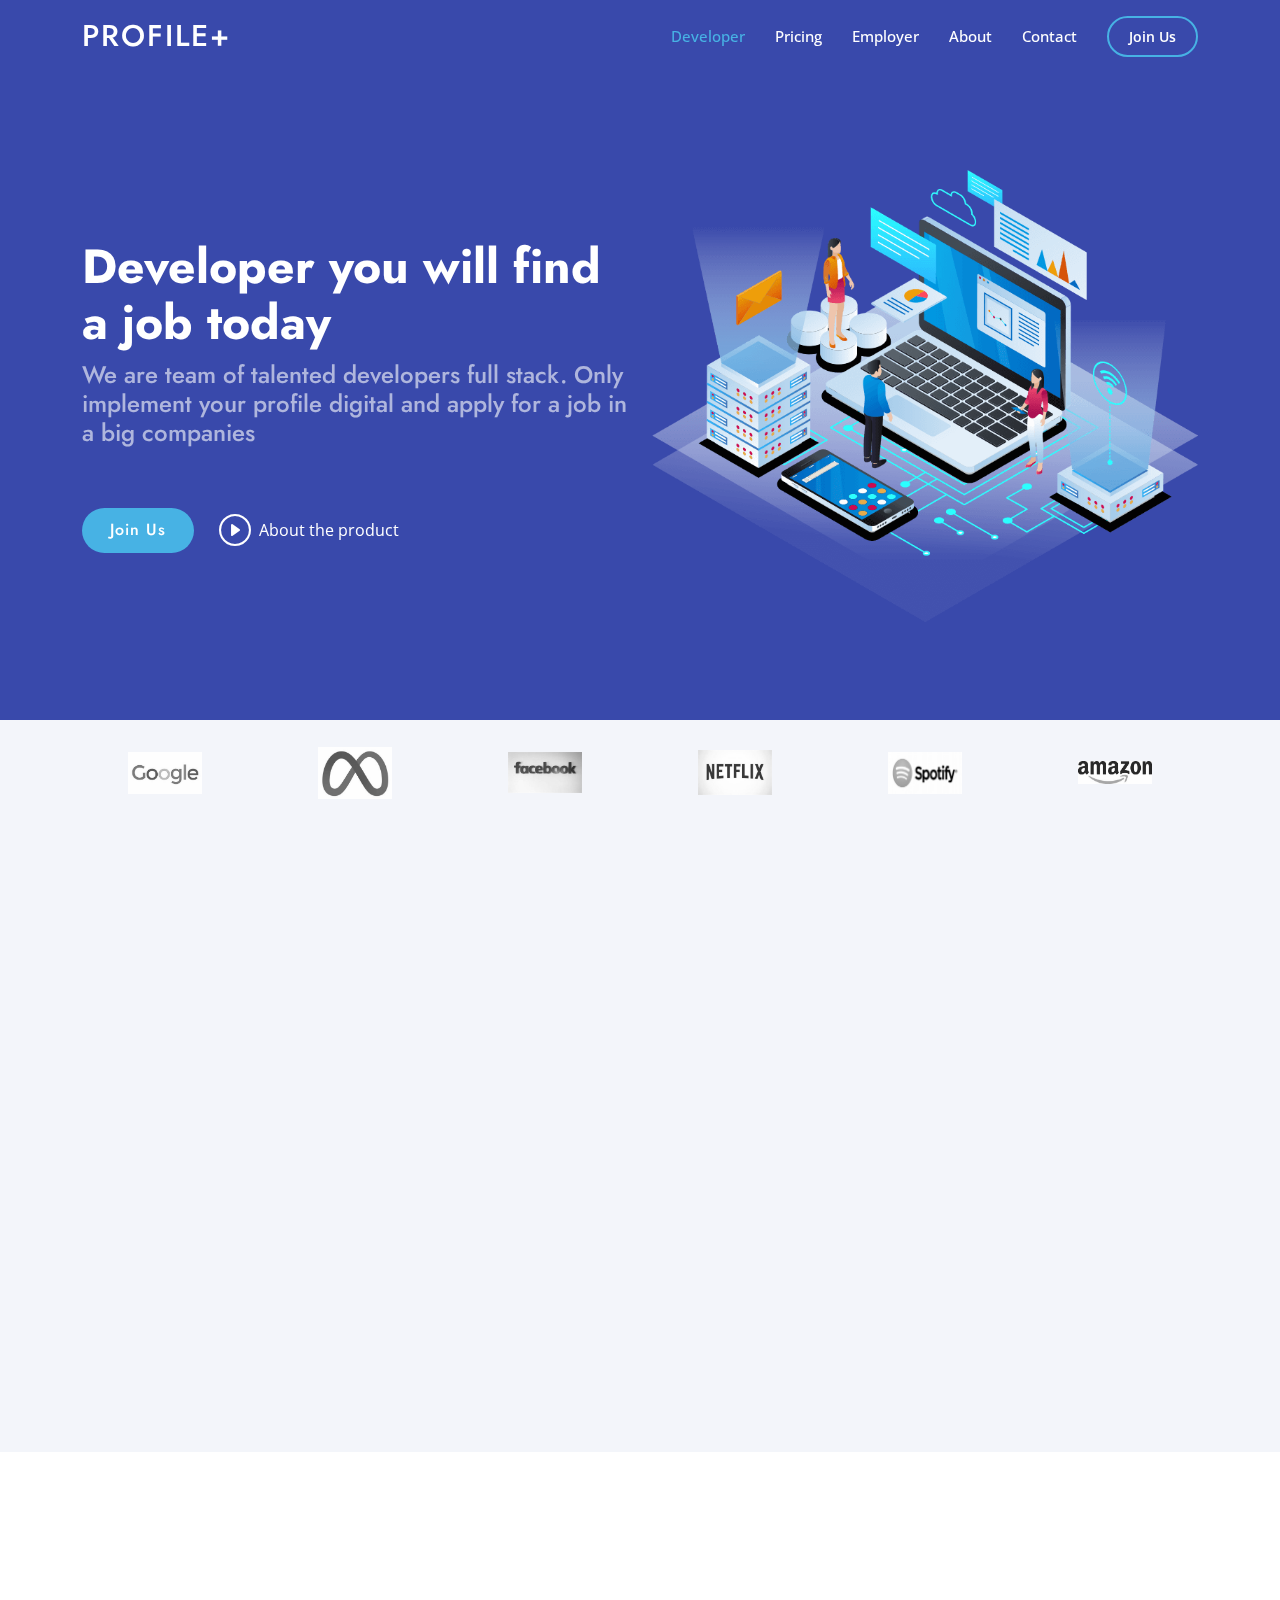
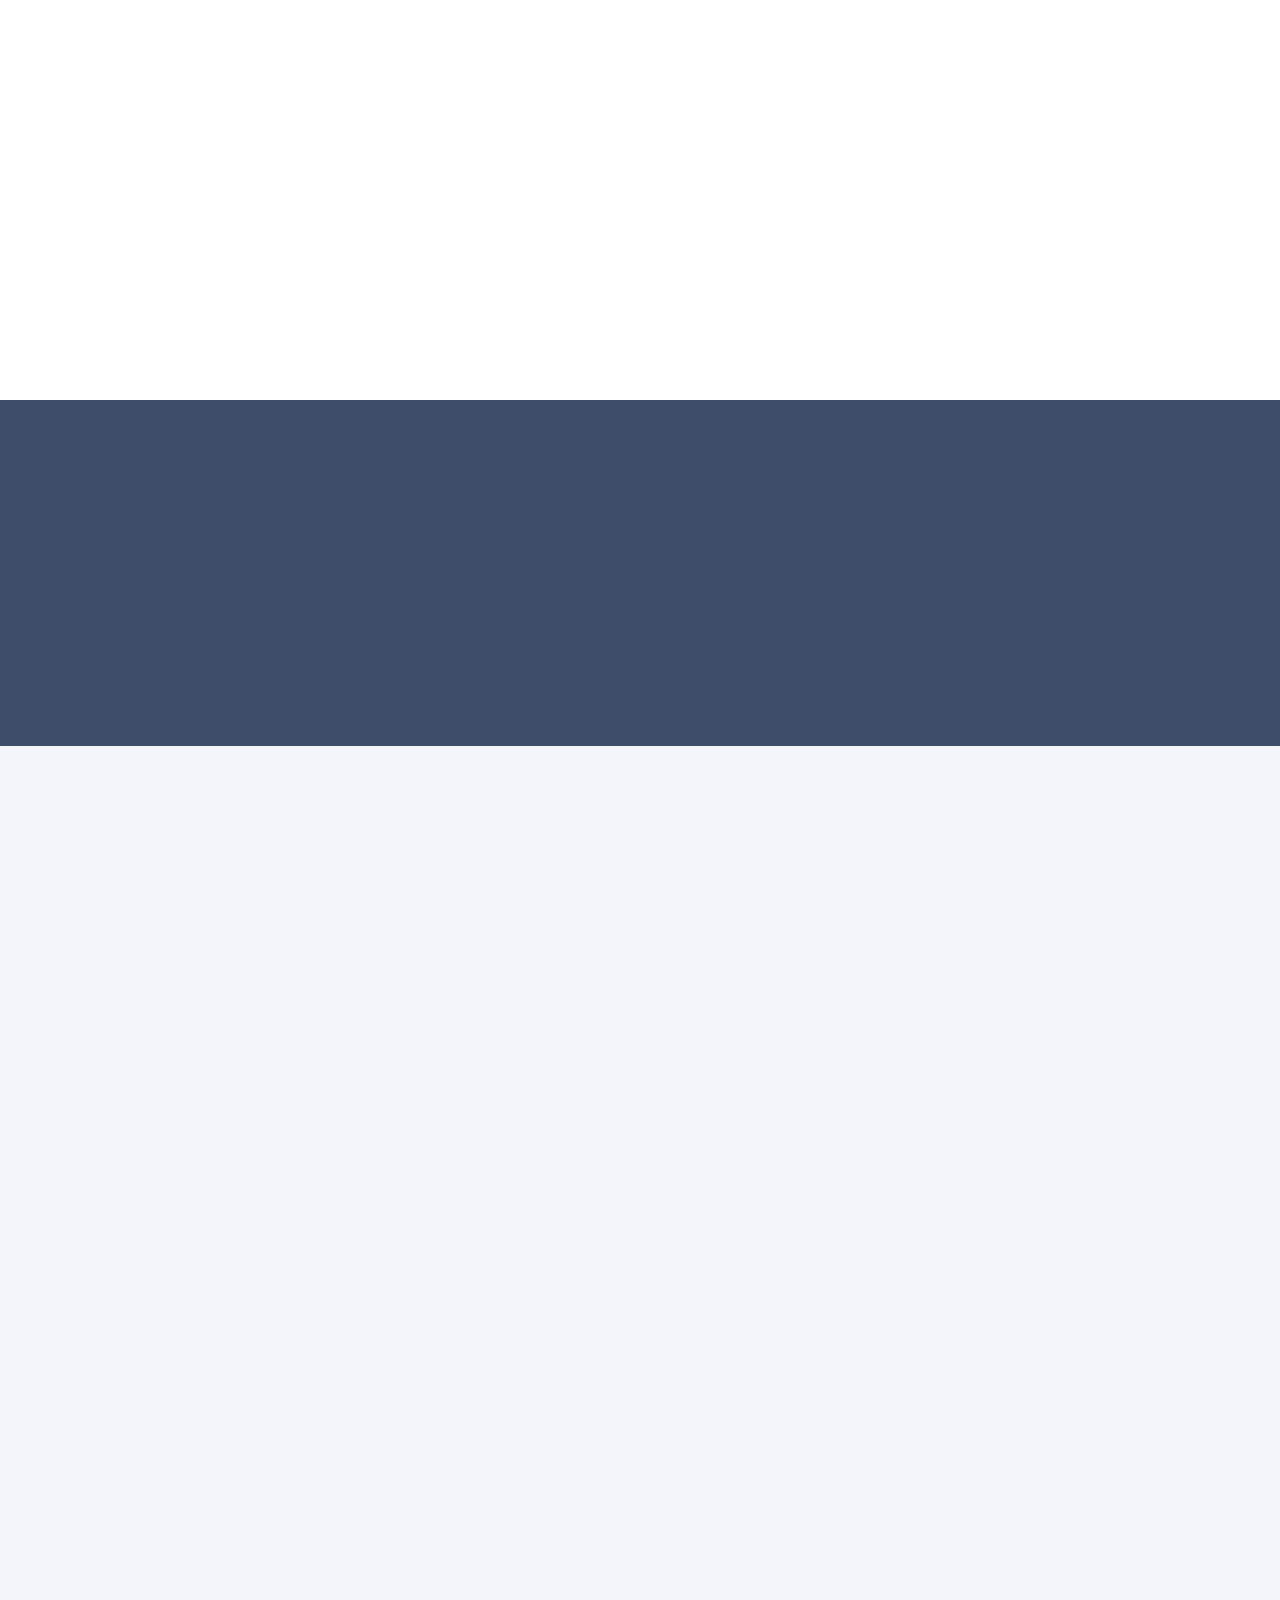
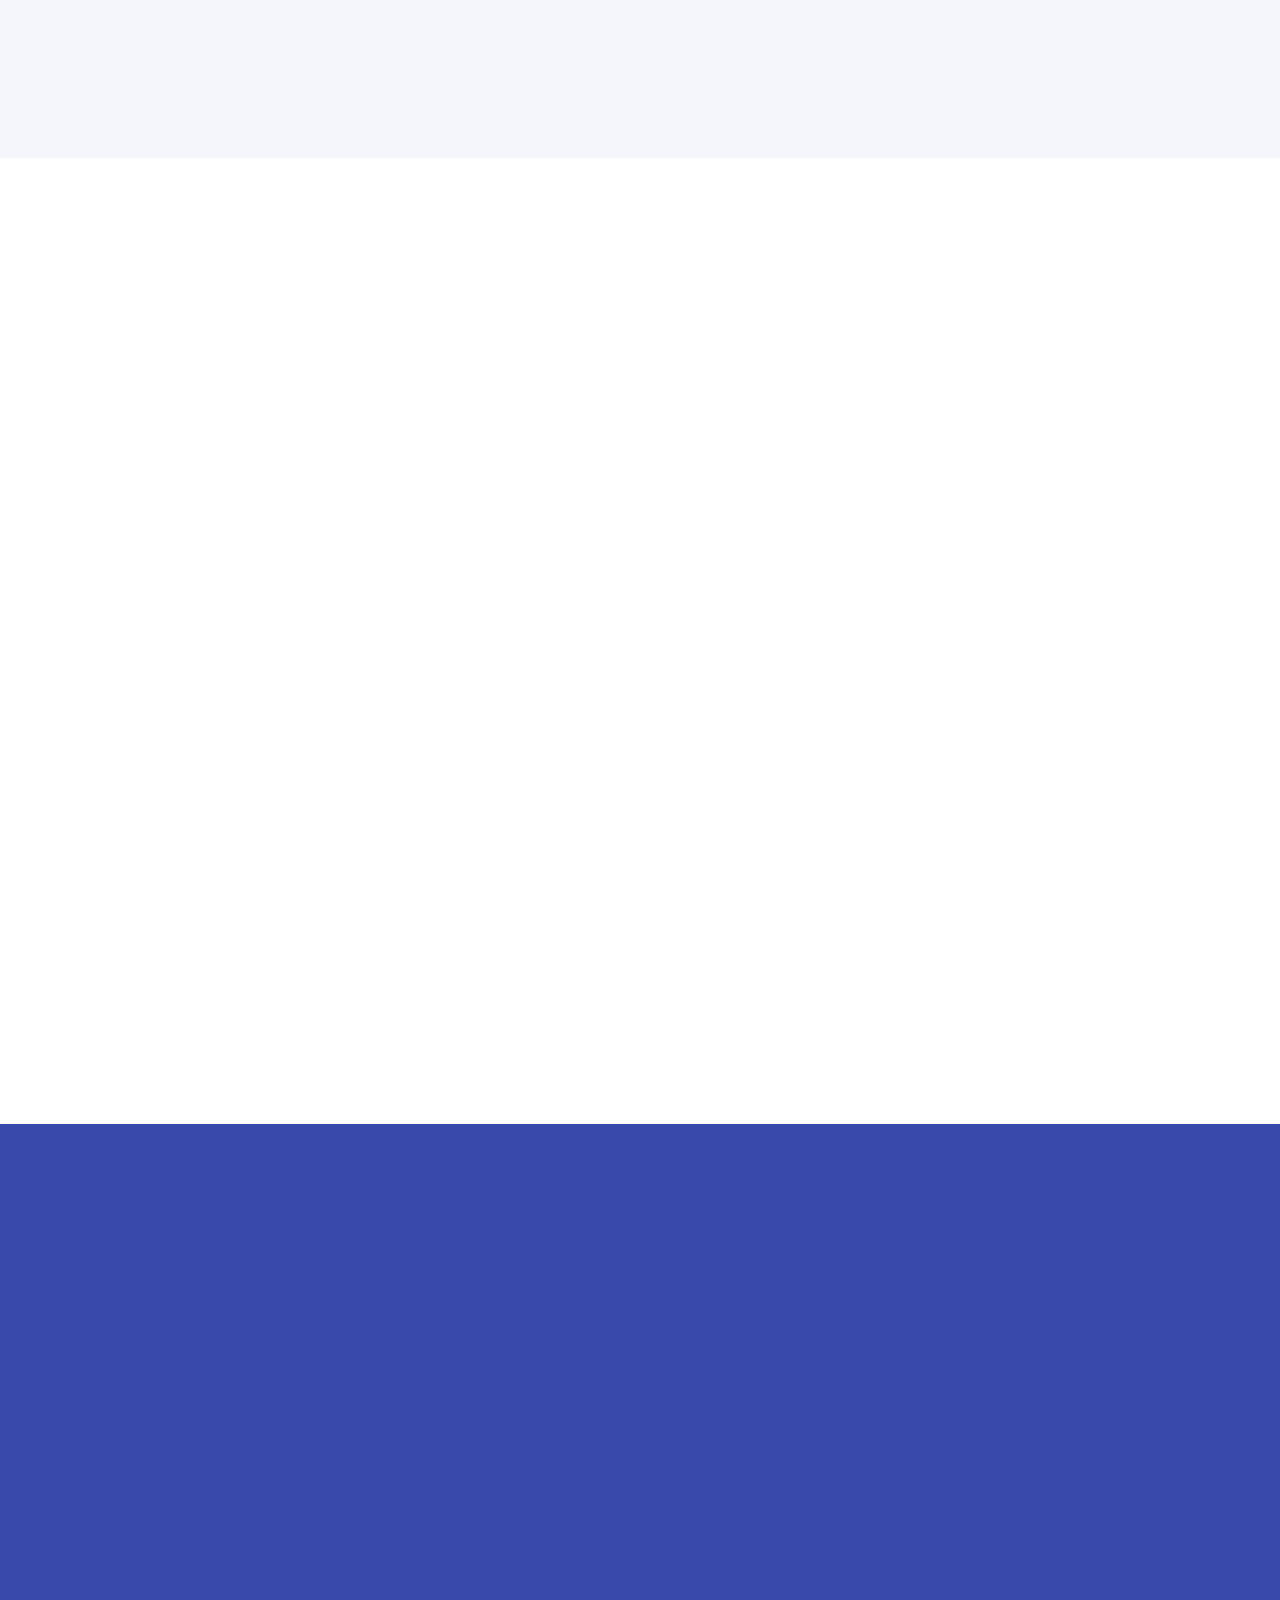
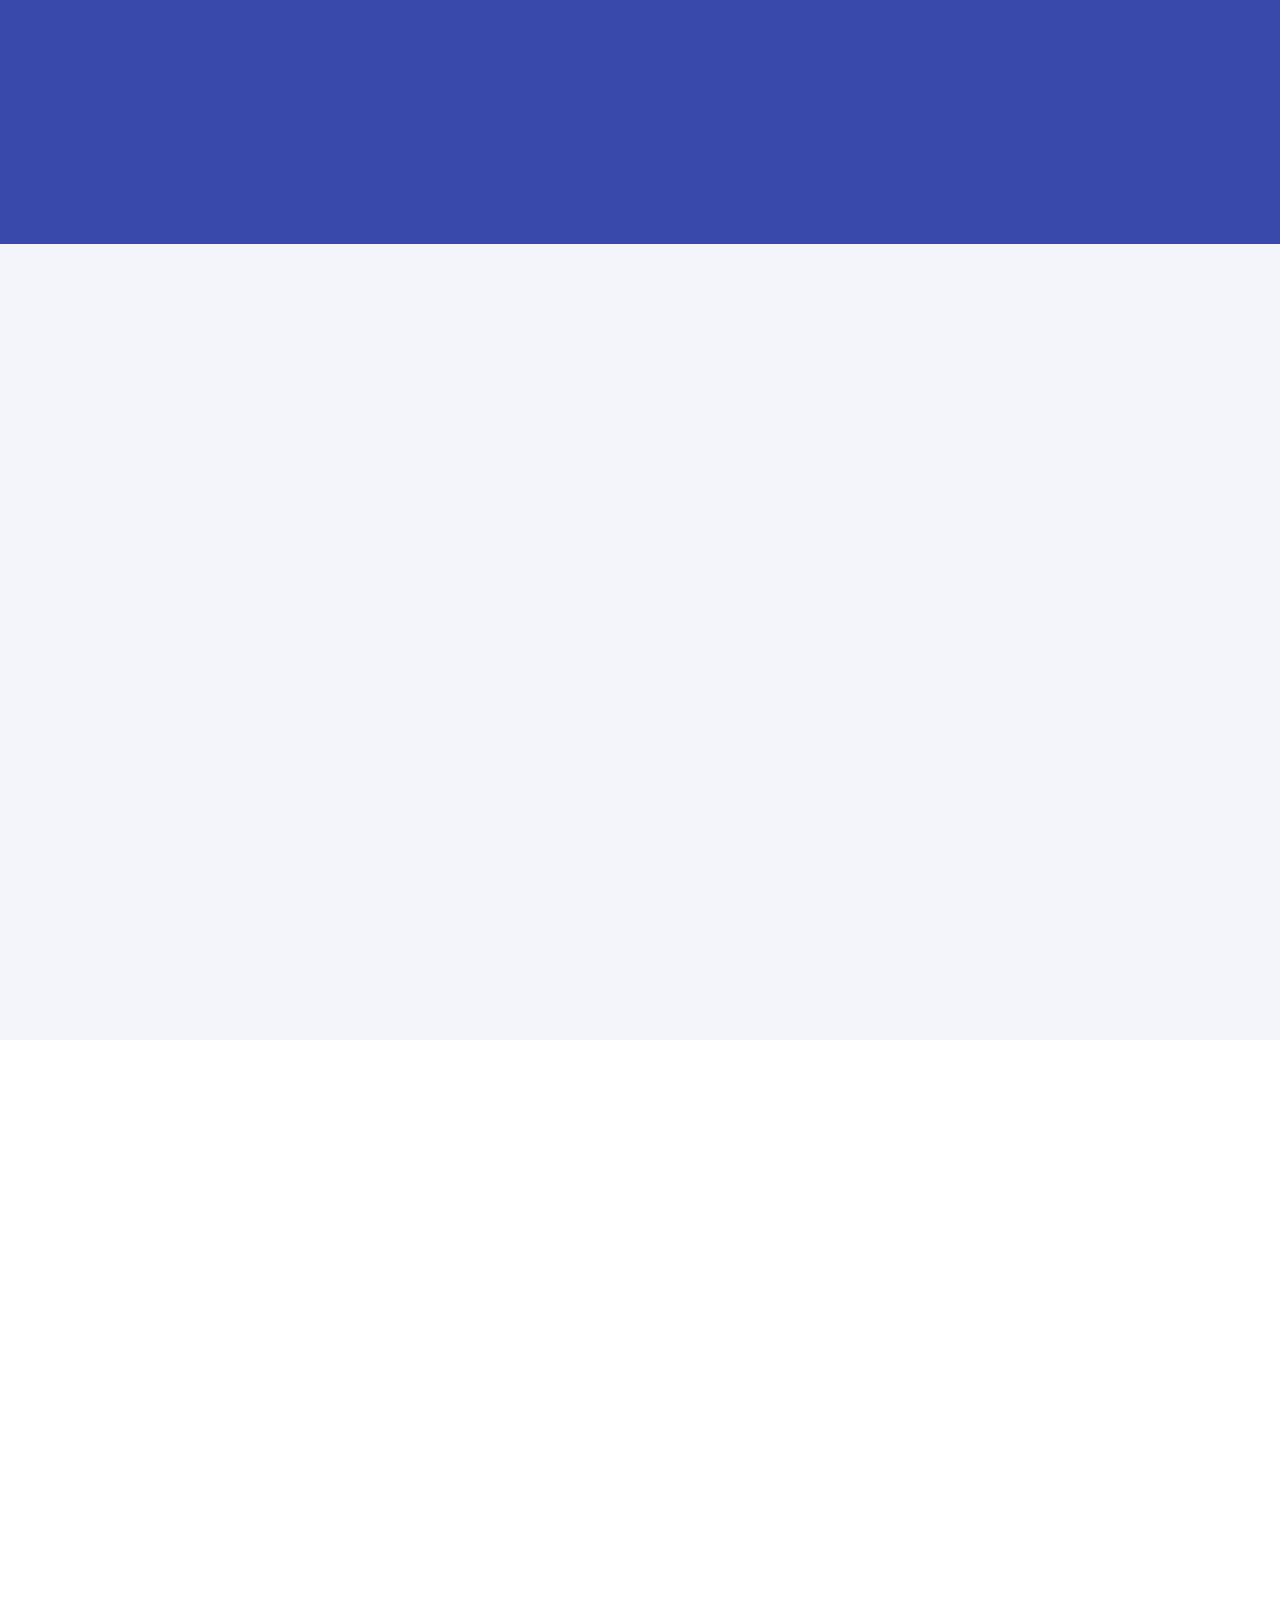
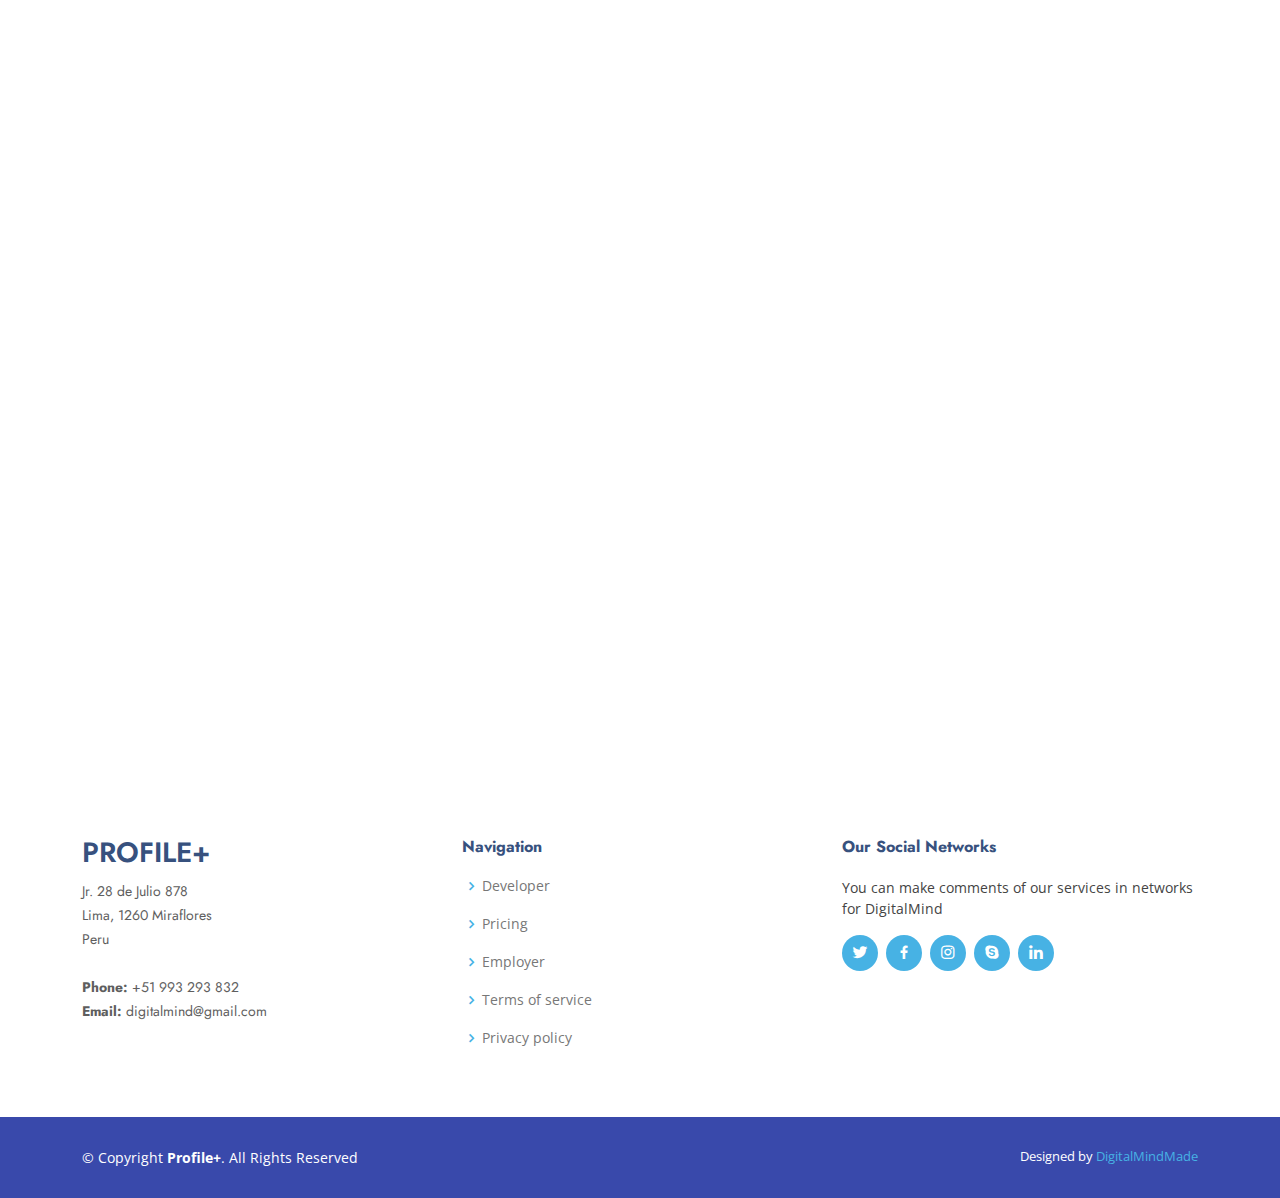
==== commit 411dc19a: "Update index.html" ====
--- a/index.html
+++ b/index.html
@@ -58,7 +58,7 @@
           <h2>We are team of talented developers full stack. Only implement your profile digital and apply for a job in a big companies</h2>
           <div class="d-flex justify-content-center justify-content-lg-start">
             <a href="https://profileplus.netlify.app/" class="btn-get-started scrollto">Join Us</a>
-            <a href="https://www.youtube.com/watch?v=jDDaplaOz7Q" class="glightbox btn-watch-video"><i class="bi bi-play-circle"></i><span>About the product</span></a>
+            <a href="https://www.youtube.com/watch?v=SilLGsXawW4" class="glightbox btn-watch-video"><i class="bi bi-play-circle"></i><span>About the product</span></a>
           </div>
         </div>
         <div class="col-lg-6 order-1 order-lg-2 hero-img" data-aos="zoom-in" data-aos-delay="200">
@@ -394,7 +394,7 @@
             <h2>We are team of talented developers full stack. Only create an account and filter the best developers for your company</h2>
             <div class="d-flex justify-content-center justify-content-lg-start">
               <a href="#" class="btn-get-started scrollto">Join Us</a>
-              <a href="https://www.youtube.com/watch?v=jDDaplaOz7Q" class="glightbox btn-watch-video"><i class="bi bi-play-circle"></i><span>About the product</span></a>
+              <a href="https://www.youtube.com/watch?v=G7eU4mAhxyI" class="glightbox btn-watch-video"><i class="bi bi-play-circle"></i><span>About the product</span></a>
             </div>
           </div>
           <div class="col-lg-6 order-1 order-lg-2 hero-img" data-aos="zoom-in" data-aos-delay="200">
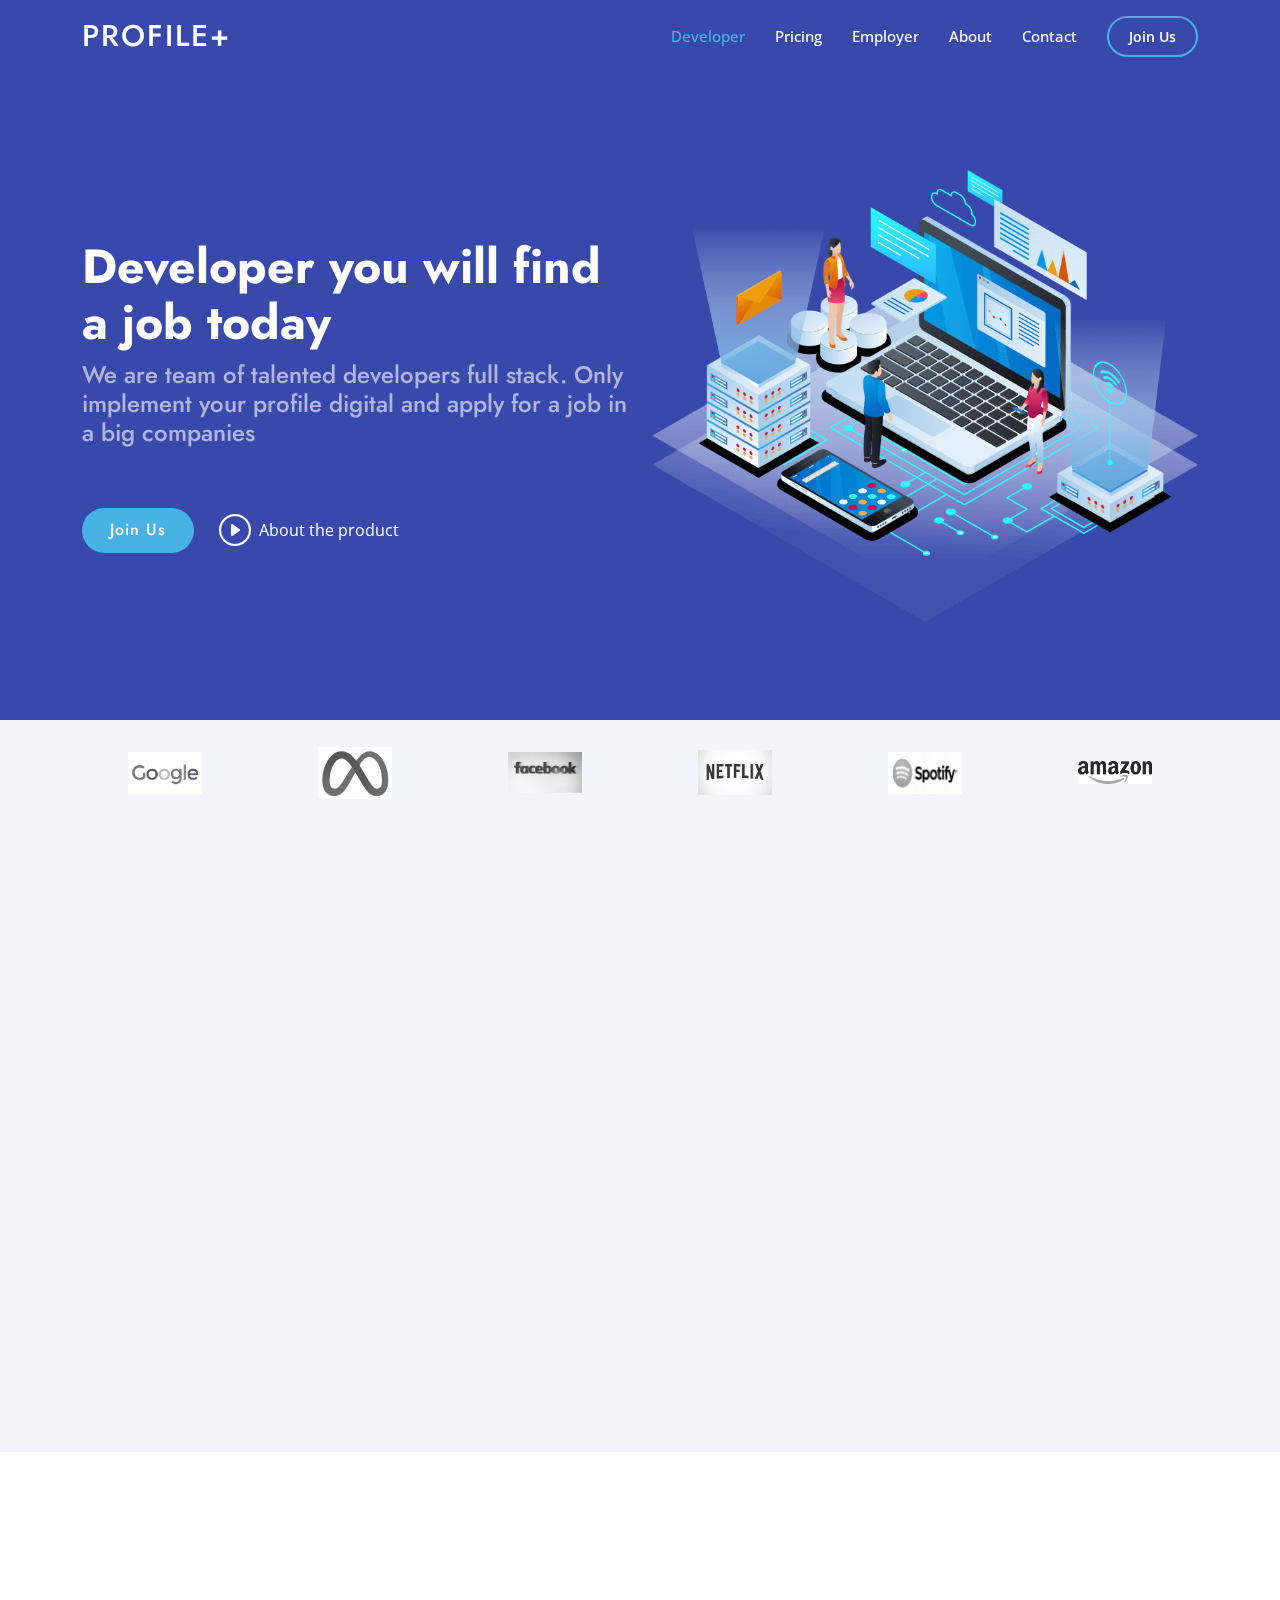
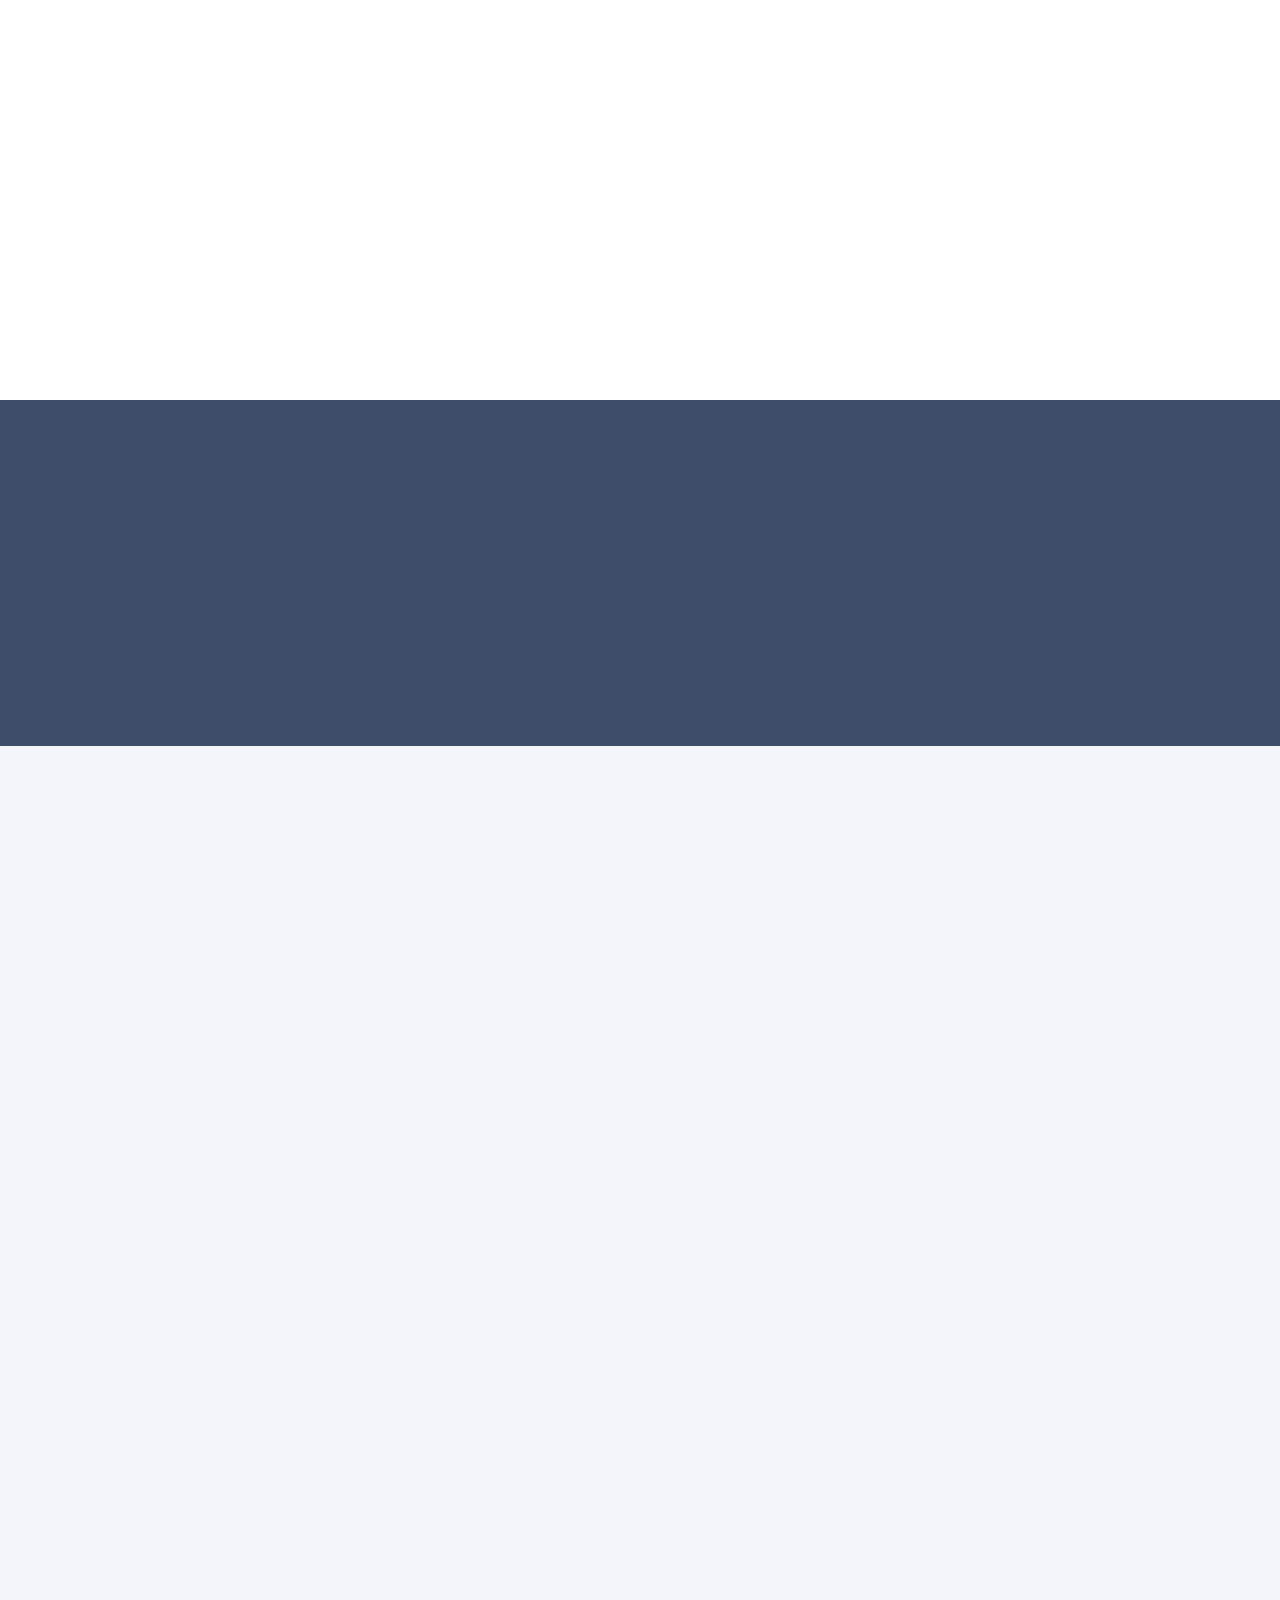
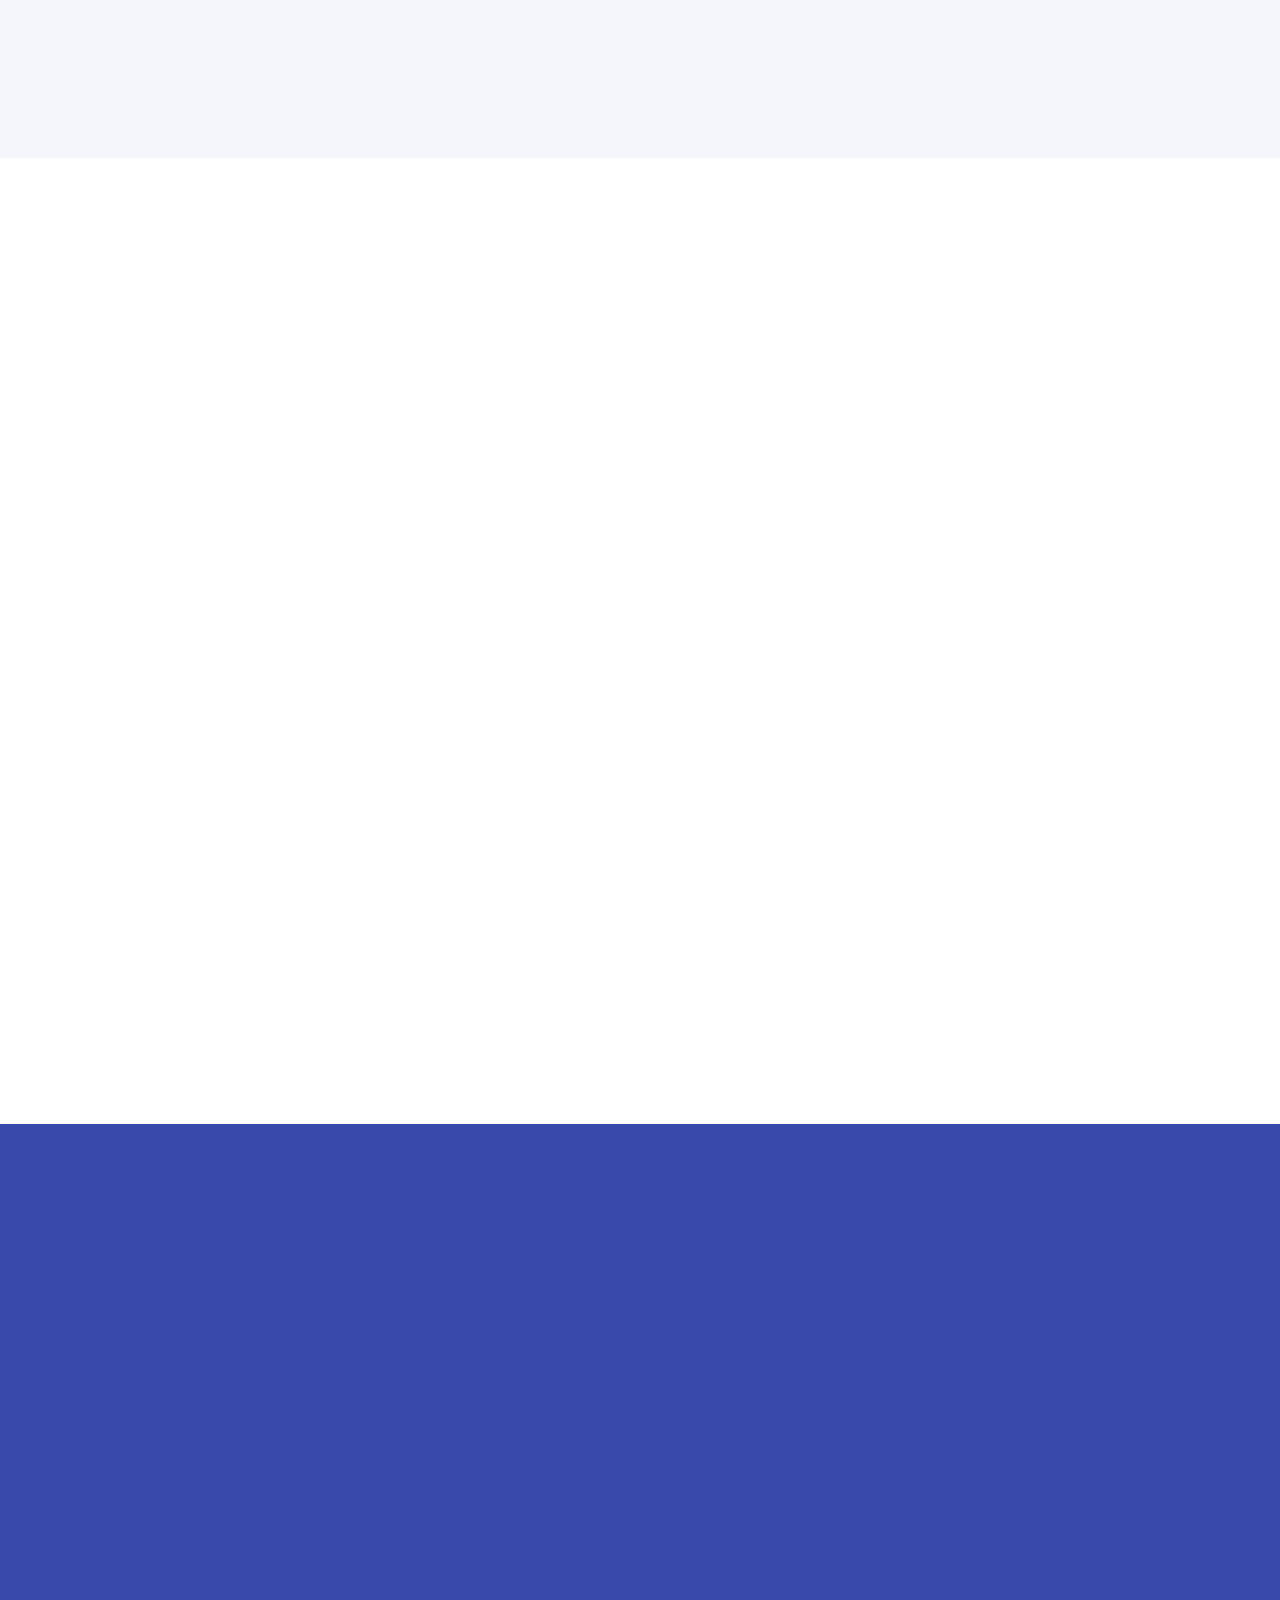
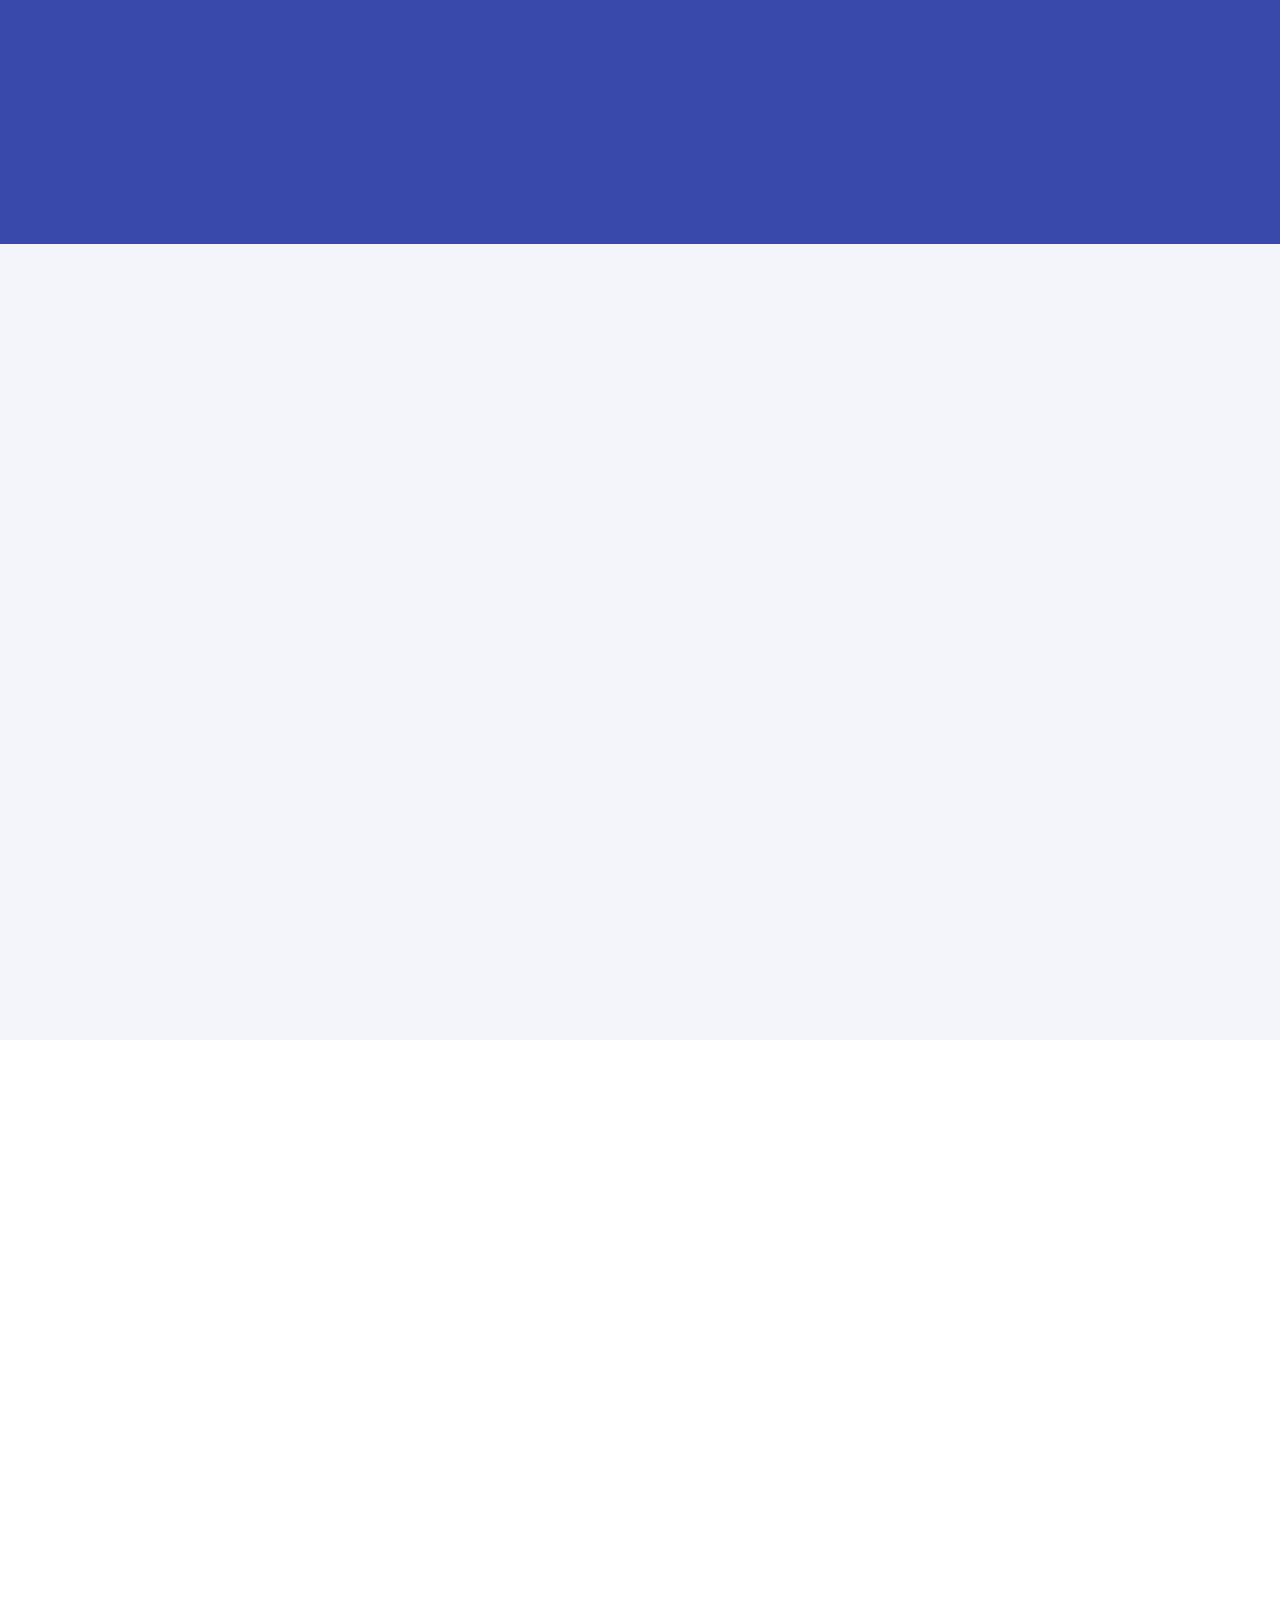
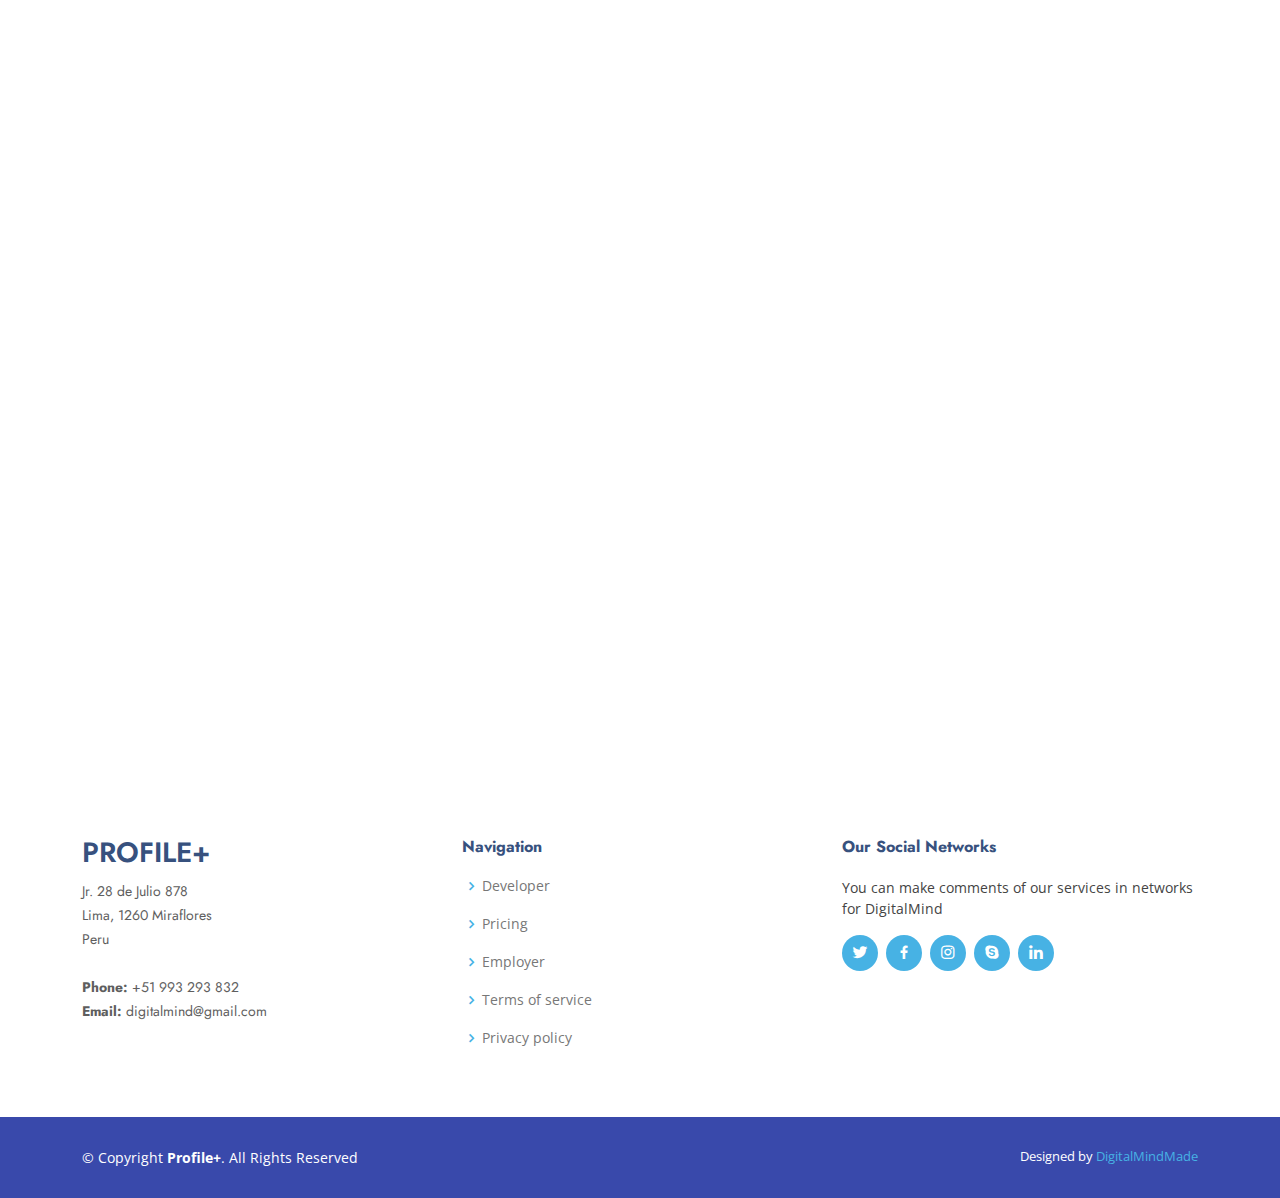
==== commit 2f9ec514: "Update index.html" ====
--- a/index.html
+++ b/index.html
@@ -319,9 +319,22 @@
               </div>
             </div>
           </div>
+          
+          <div class="col-lg-6 mt-4">
+            <div class="member d-flex align-items-start" data-aos="zoom-in" data-aos-delay="400">
+              <div class="d-flex justify-content-center justify-content-lg-start">
+                <a href="https://profileplus.netlify.app/" class="btn-get-started scrollto">Join Us</a>
+                <a href="https://www.youtube.com/watch?v=SilLGsXawW4" class="glightbox btn-watch-video"><i class="bi bi-play-circle"></i><span>About the product</span></a>
+              </div>
+              
+
+            </div>
+          </div>
+          
         </div>
       </div>
     </section>
+    
 
     <!-- Plans Section -->
     <section id="pricing" class="pricing">
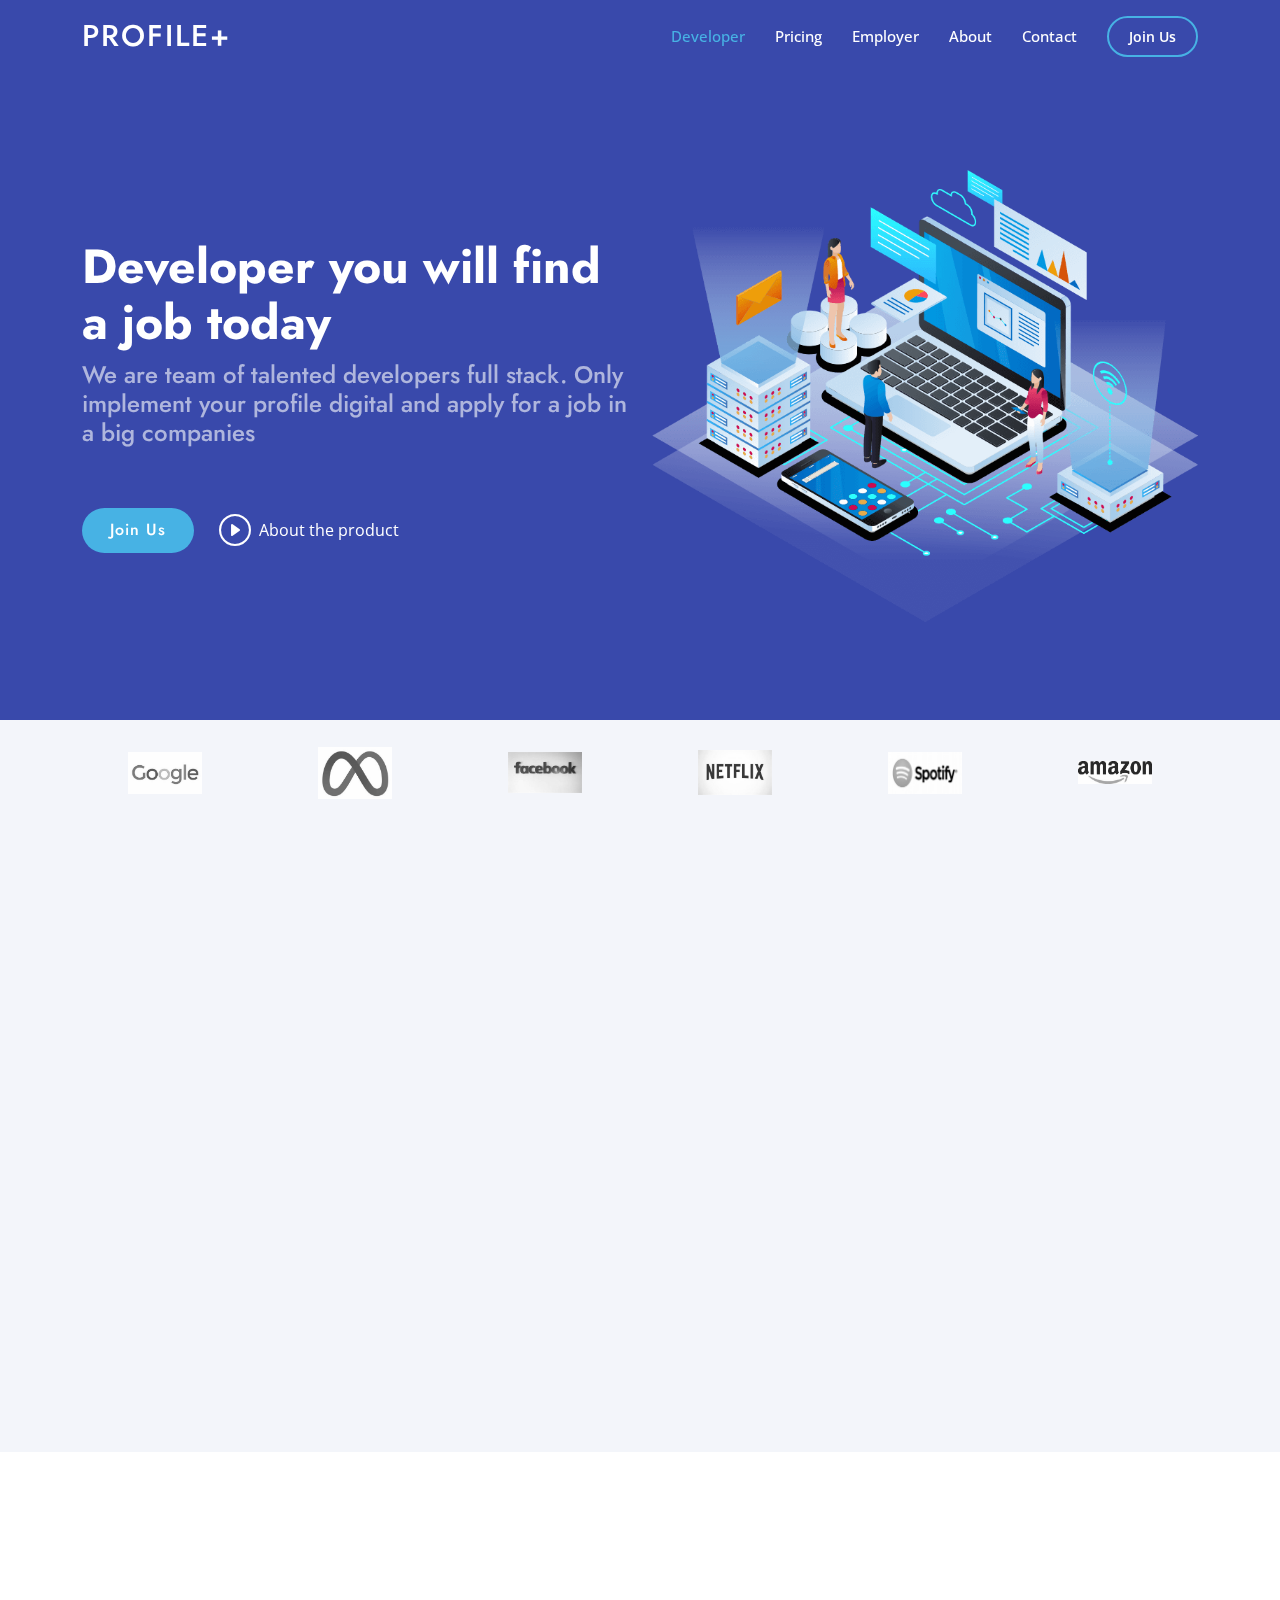
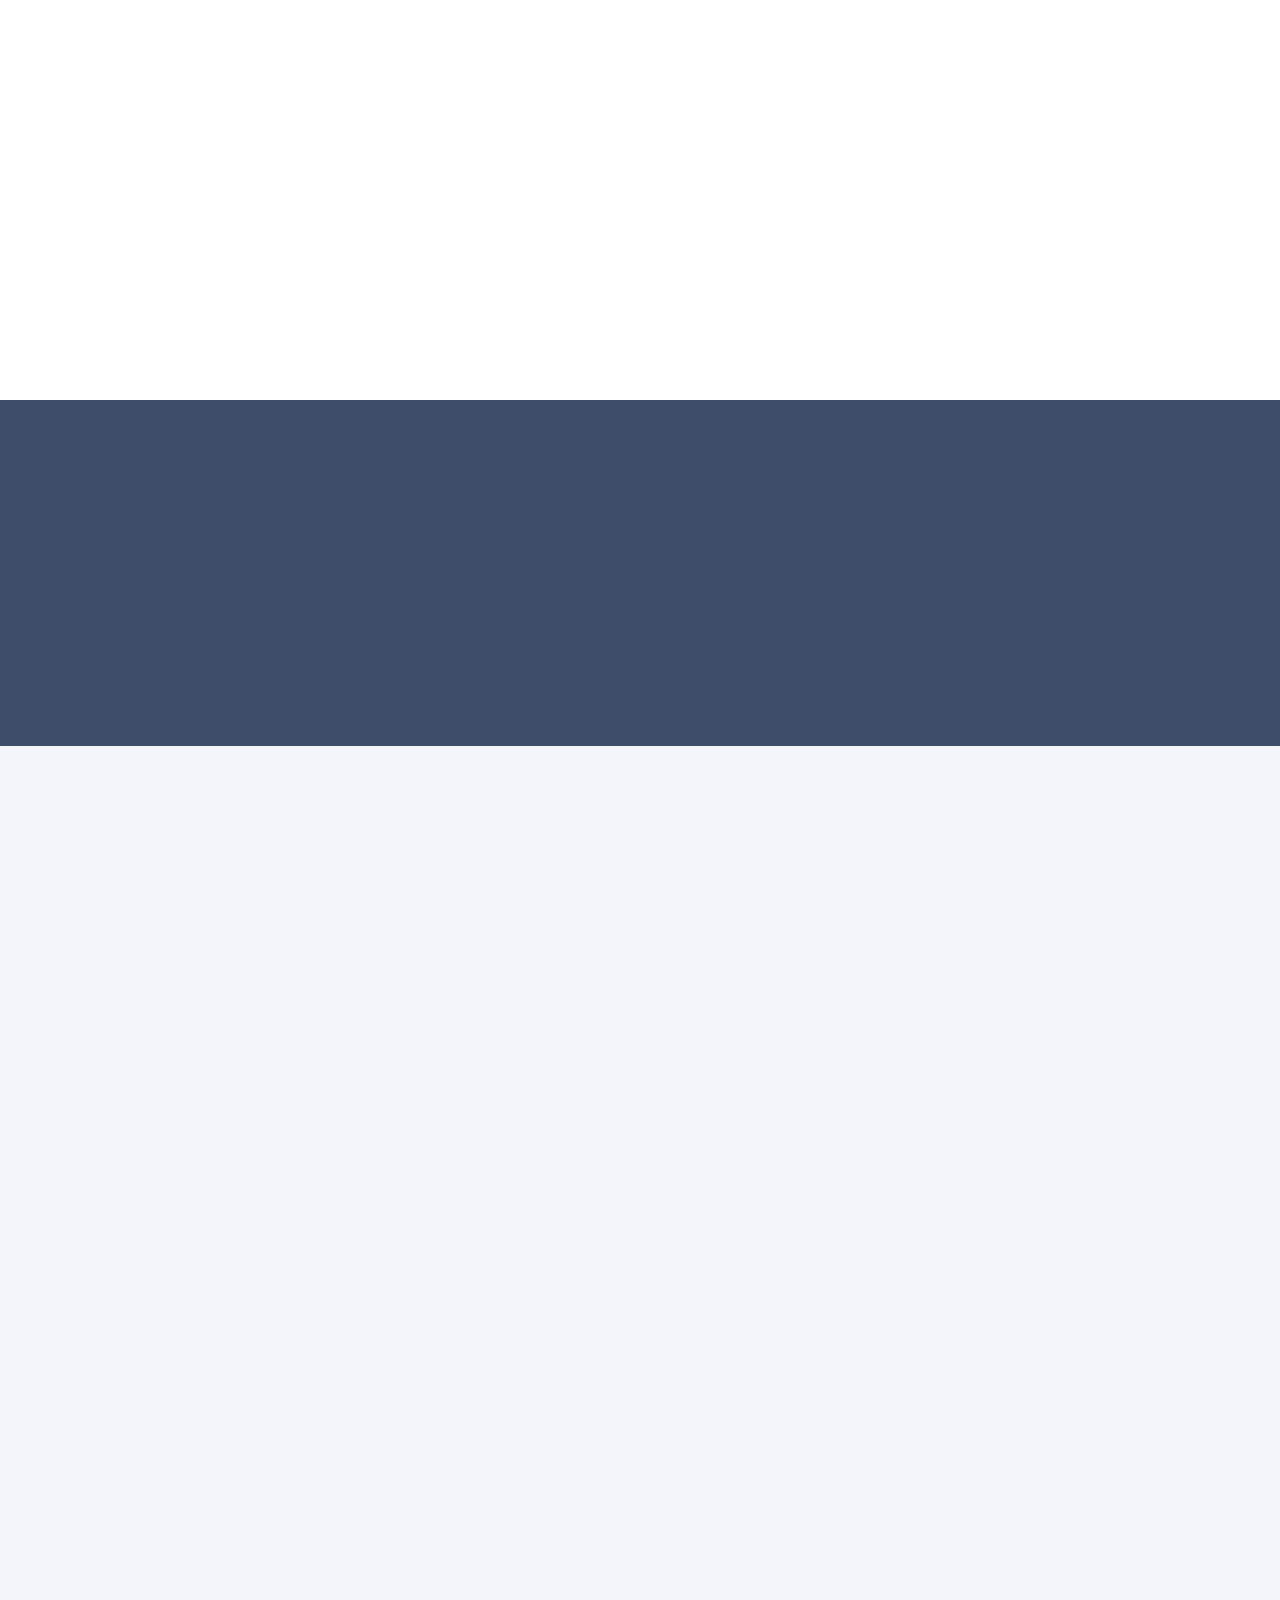
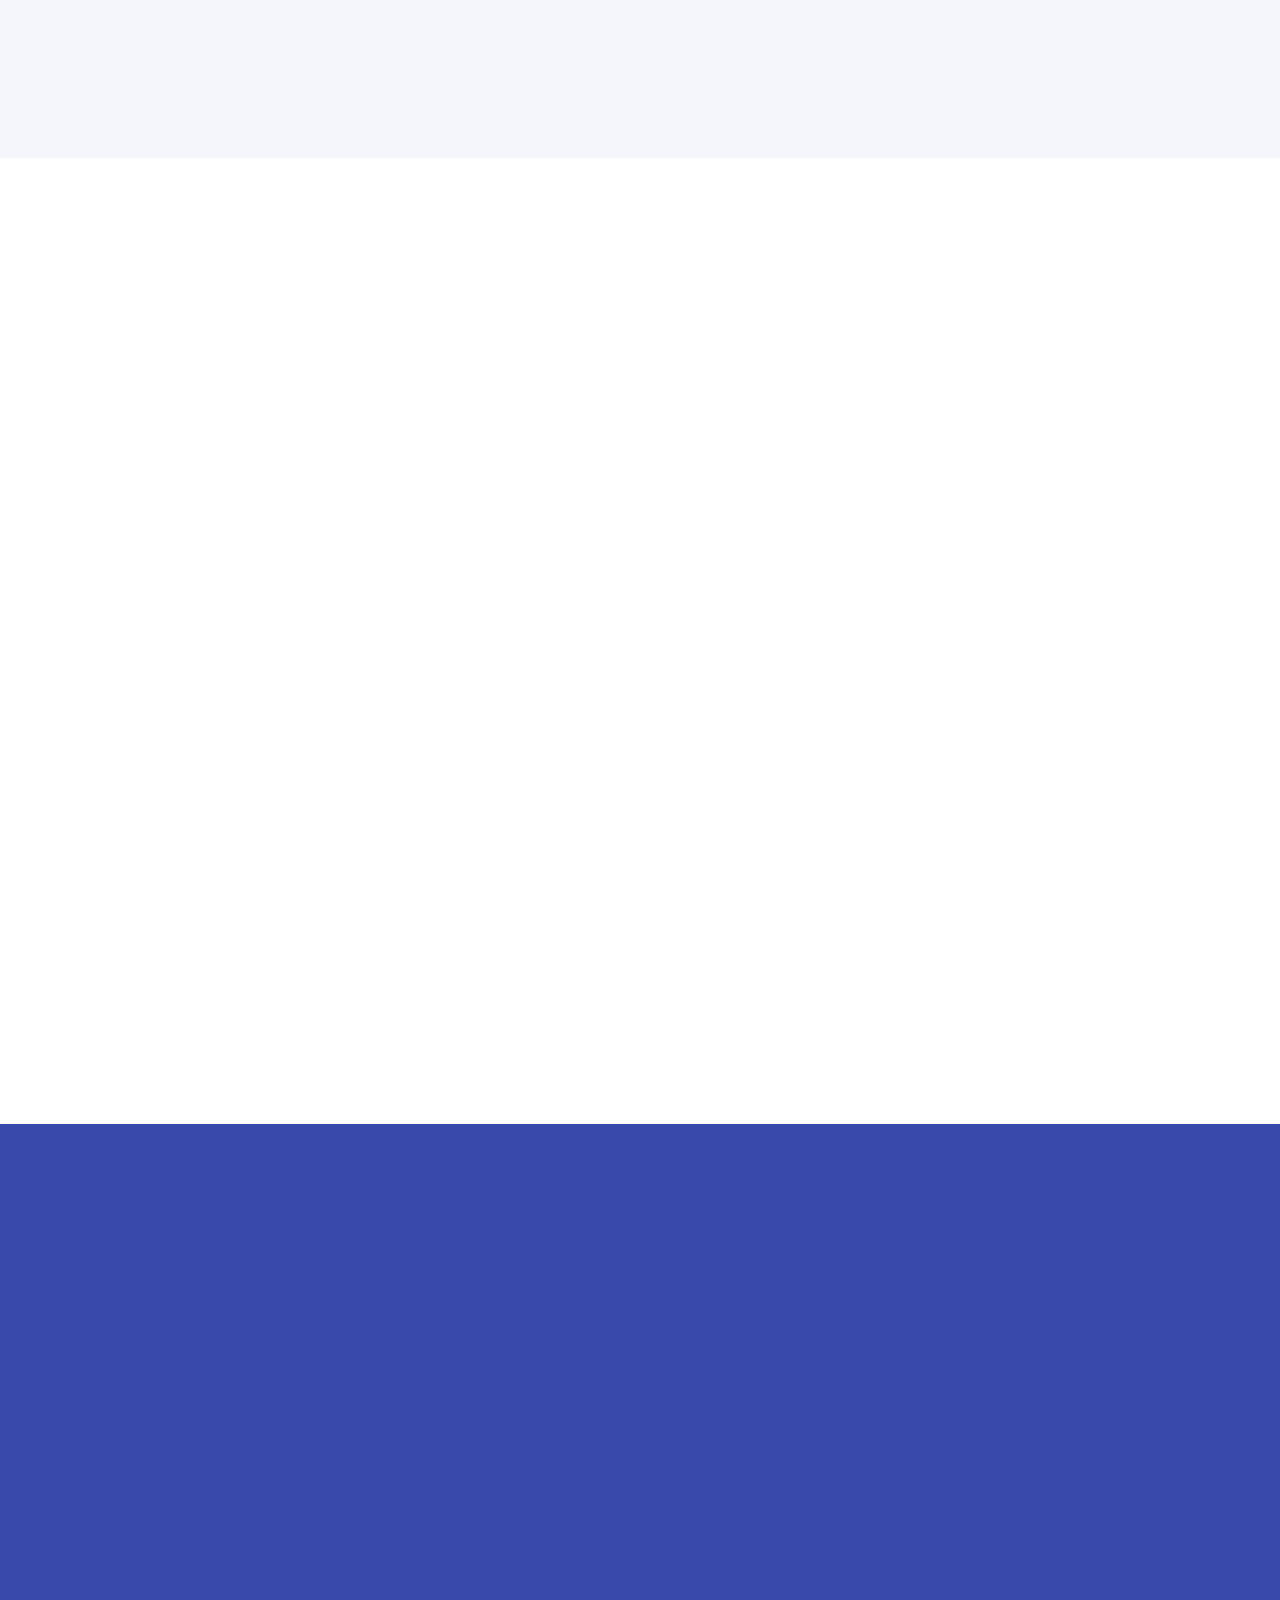
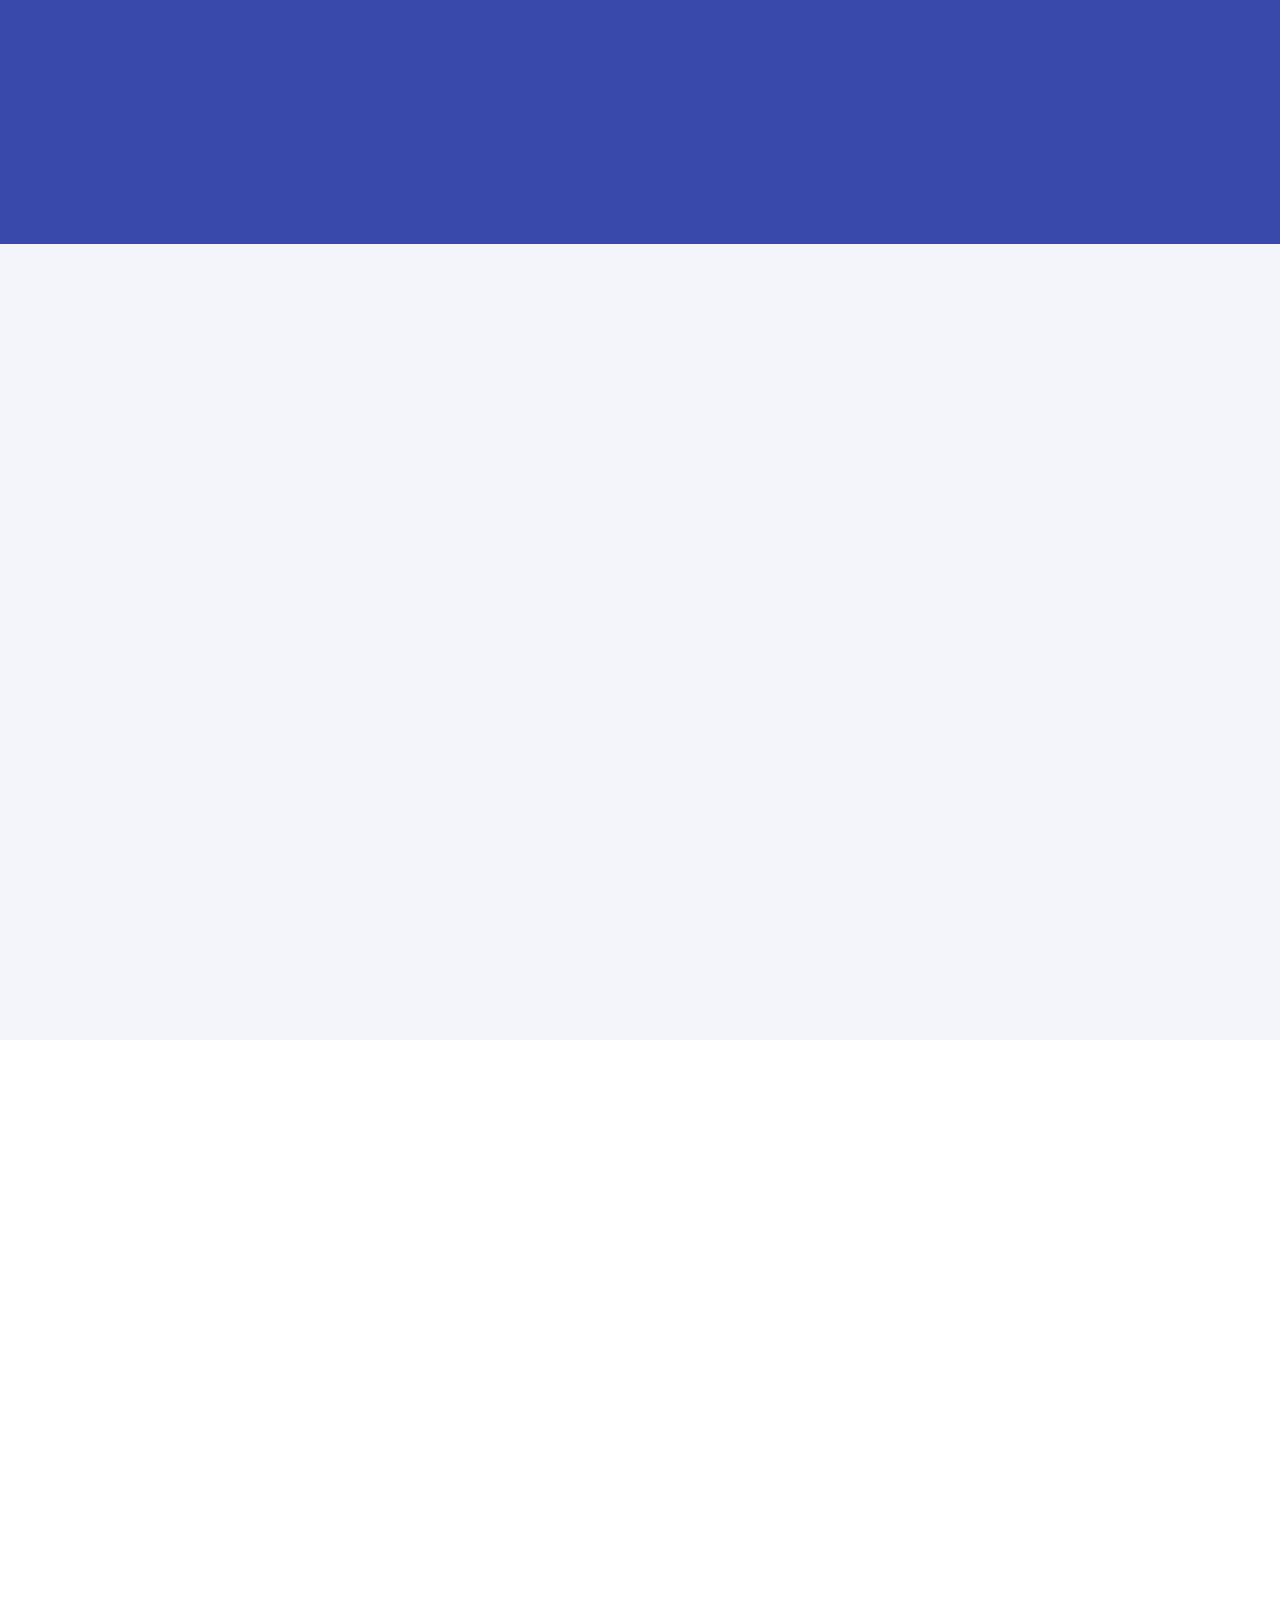
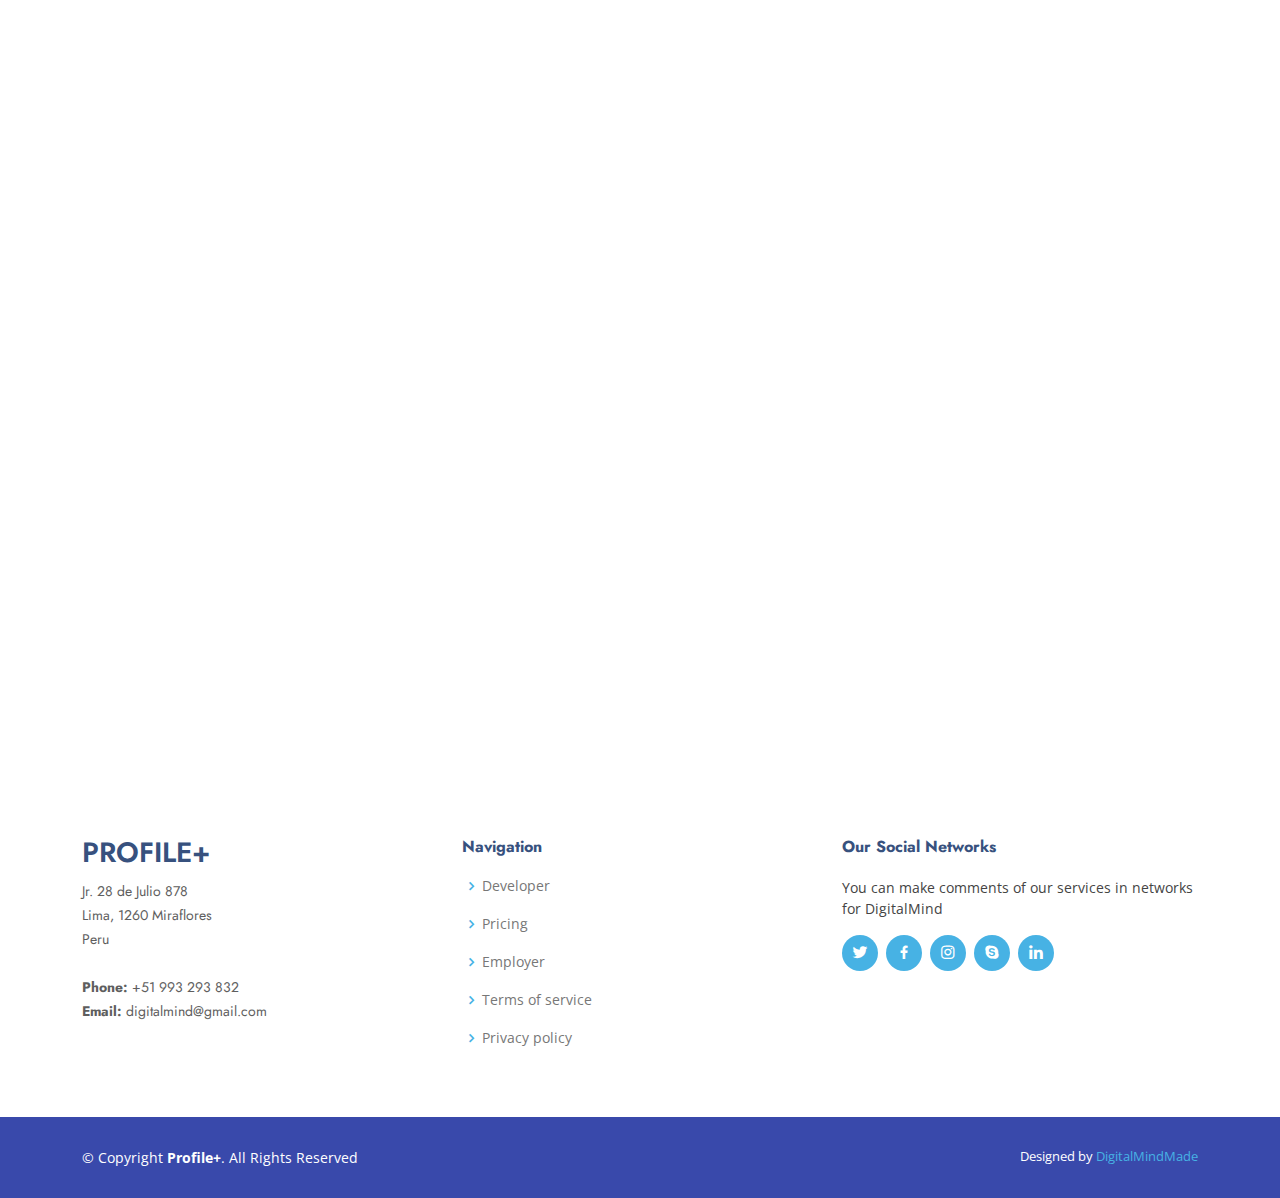
==== commit 2670fb30: "Update index.html" ====
--- a/index.html
+++ b/index.html
@@ -323,8 +323,7 @@
           <div class="col-lg-6 mt-4">
             <div class="member d-flex align-items-start" data-aos="zoom-in" data-aos-delay="400">
               <div class="d-flex justify-content-center justify-content-lg-start">
-                <a href="https://profileplus.netlify.app/" class="btn-get-started scrollto">Join Us</a>
-                <a href="https://www.youtube.com/watch?v=SilLGsXawW4" class="glightbox btn-watch-video"><i class="bi bi-play-circle"></i><span>About the product</span></a>
+                <a href="https://www.youtube.com/watch?v=q0Oz_jmNKXY" class="glightbox btn-watch-video"><i class="bi bi-play-circle"></i><span>About the team</span></a>
               </div>
               
 
